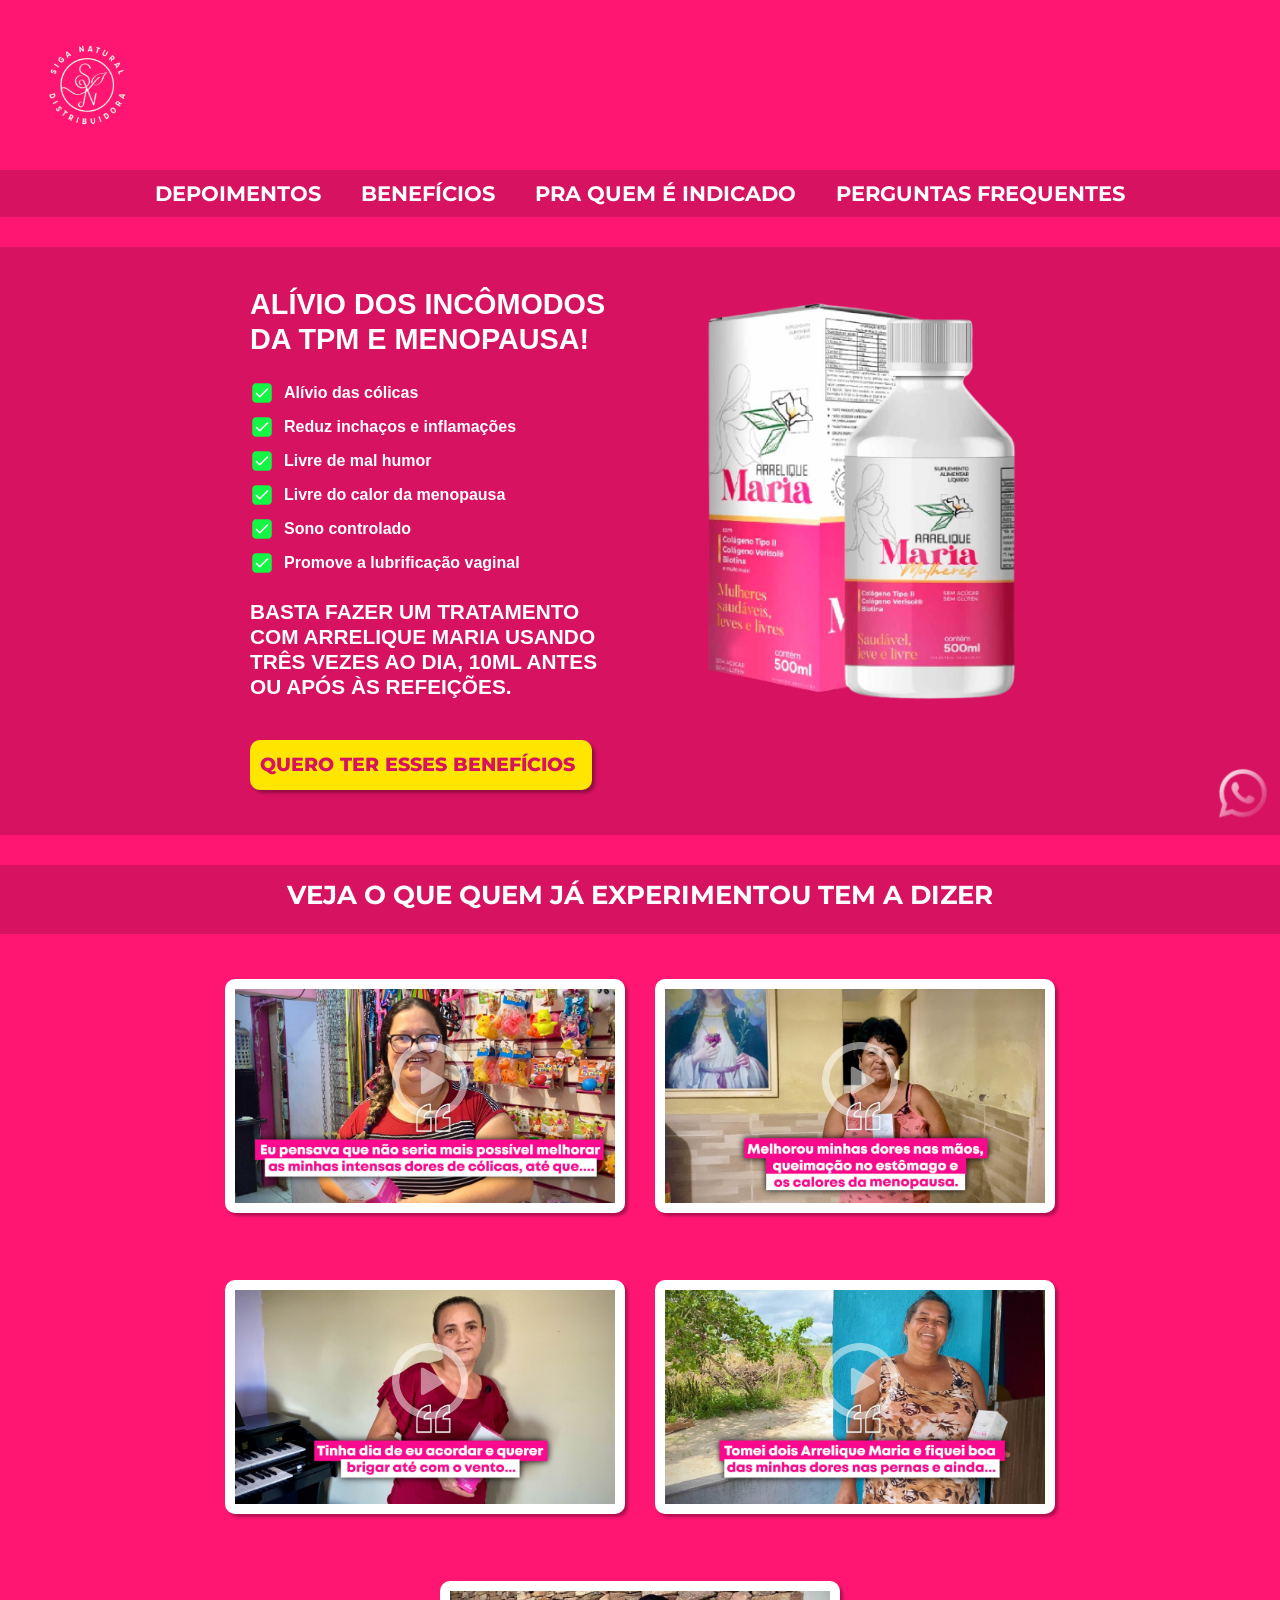
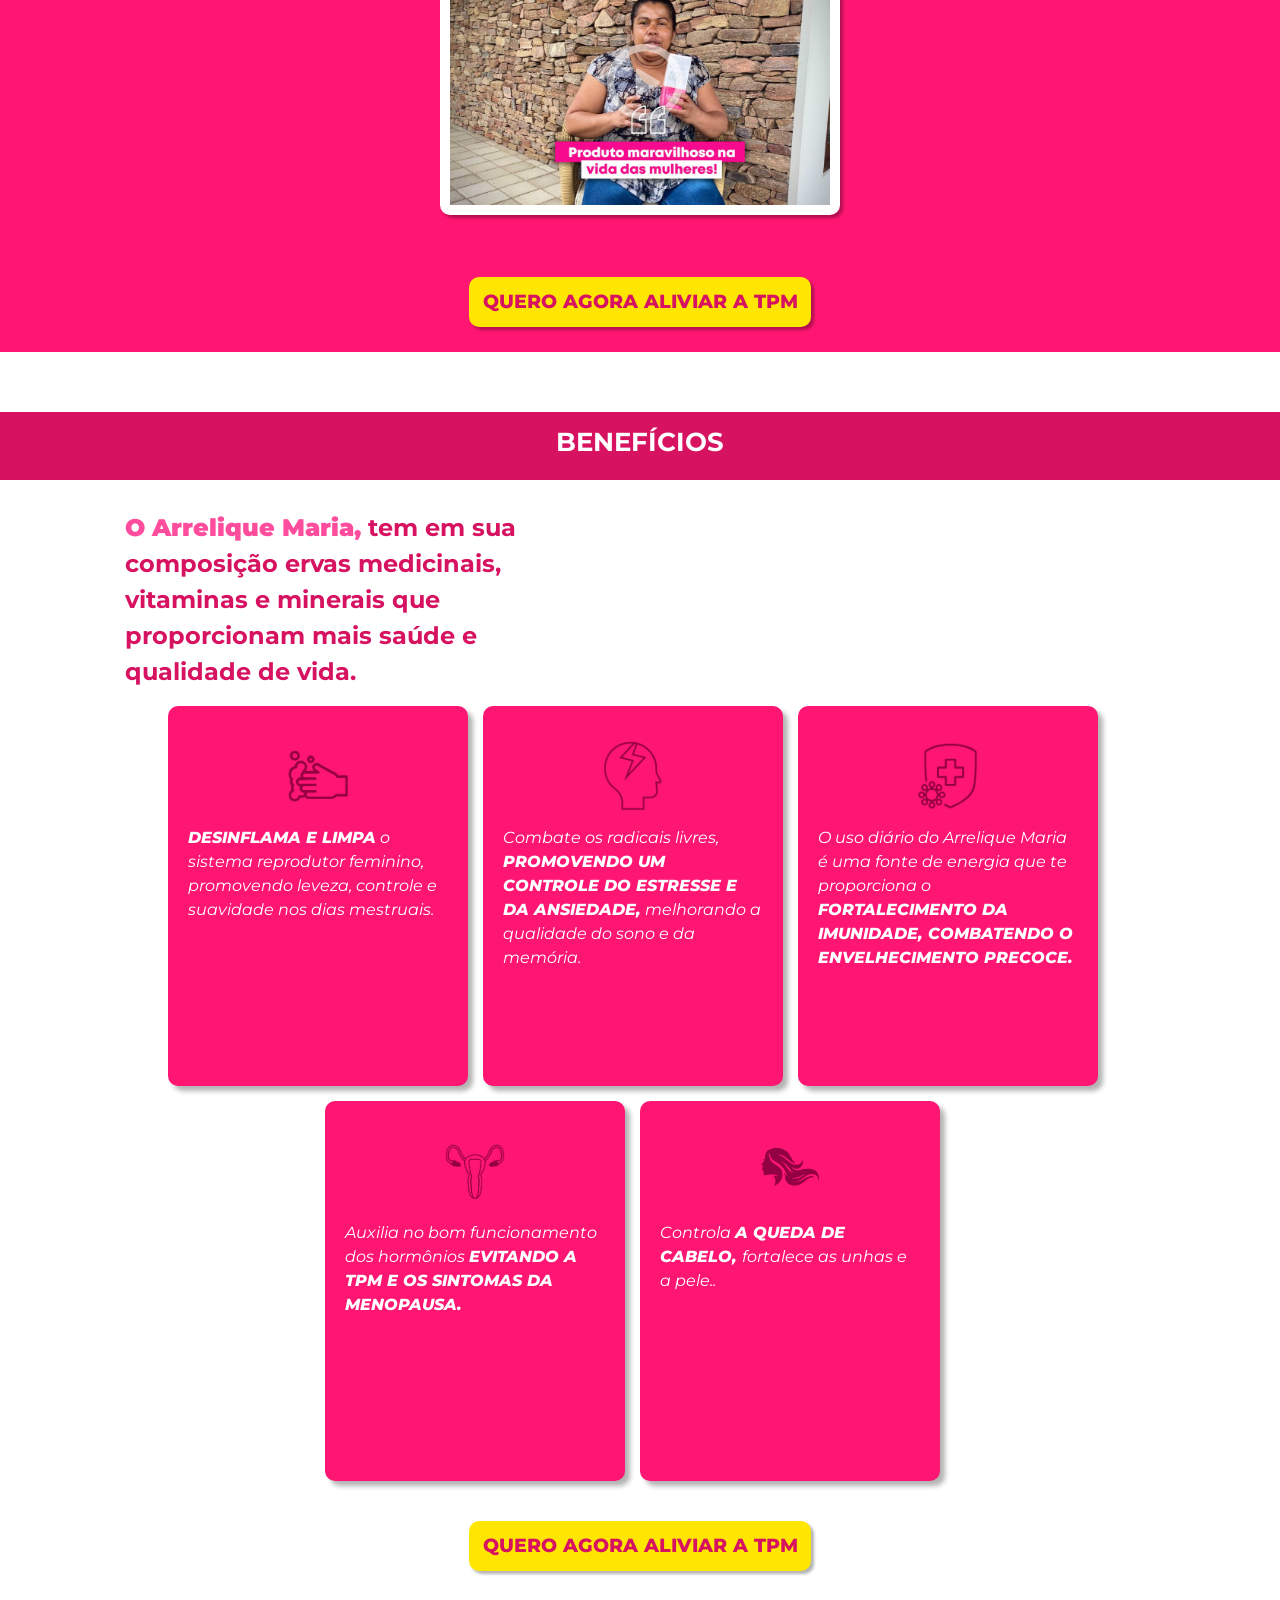
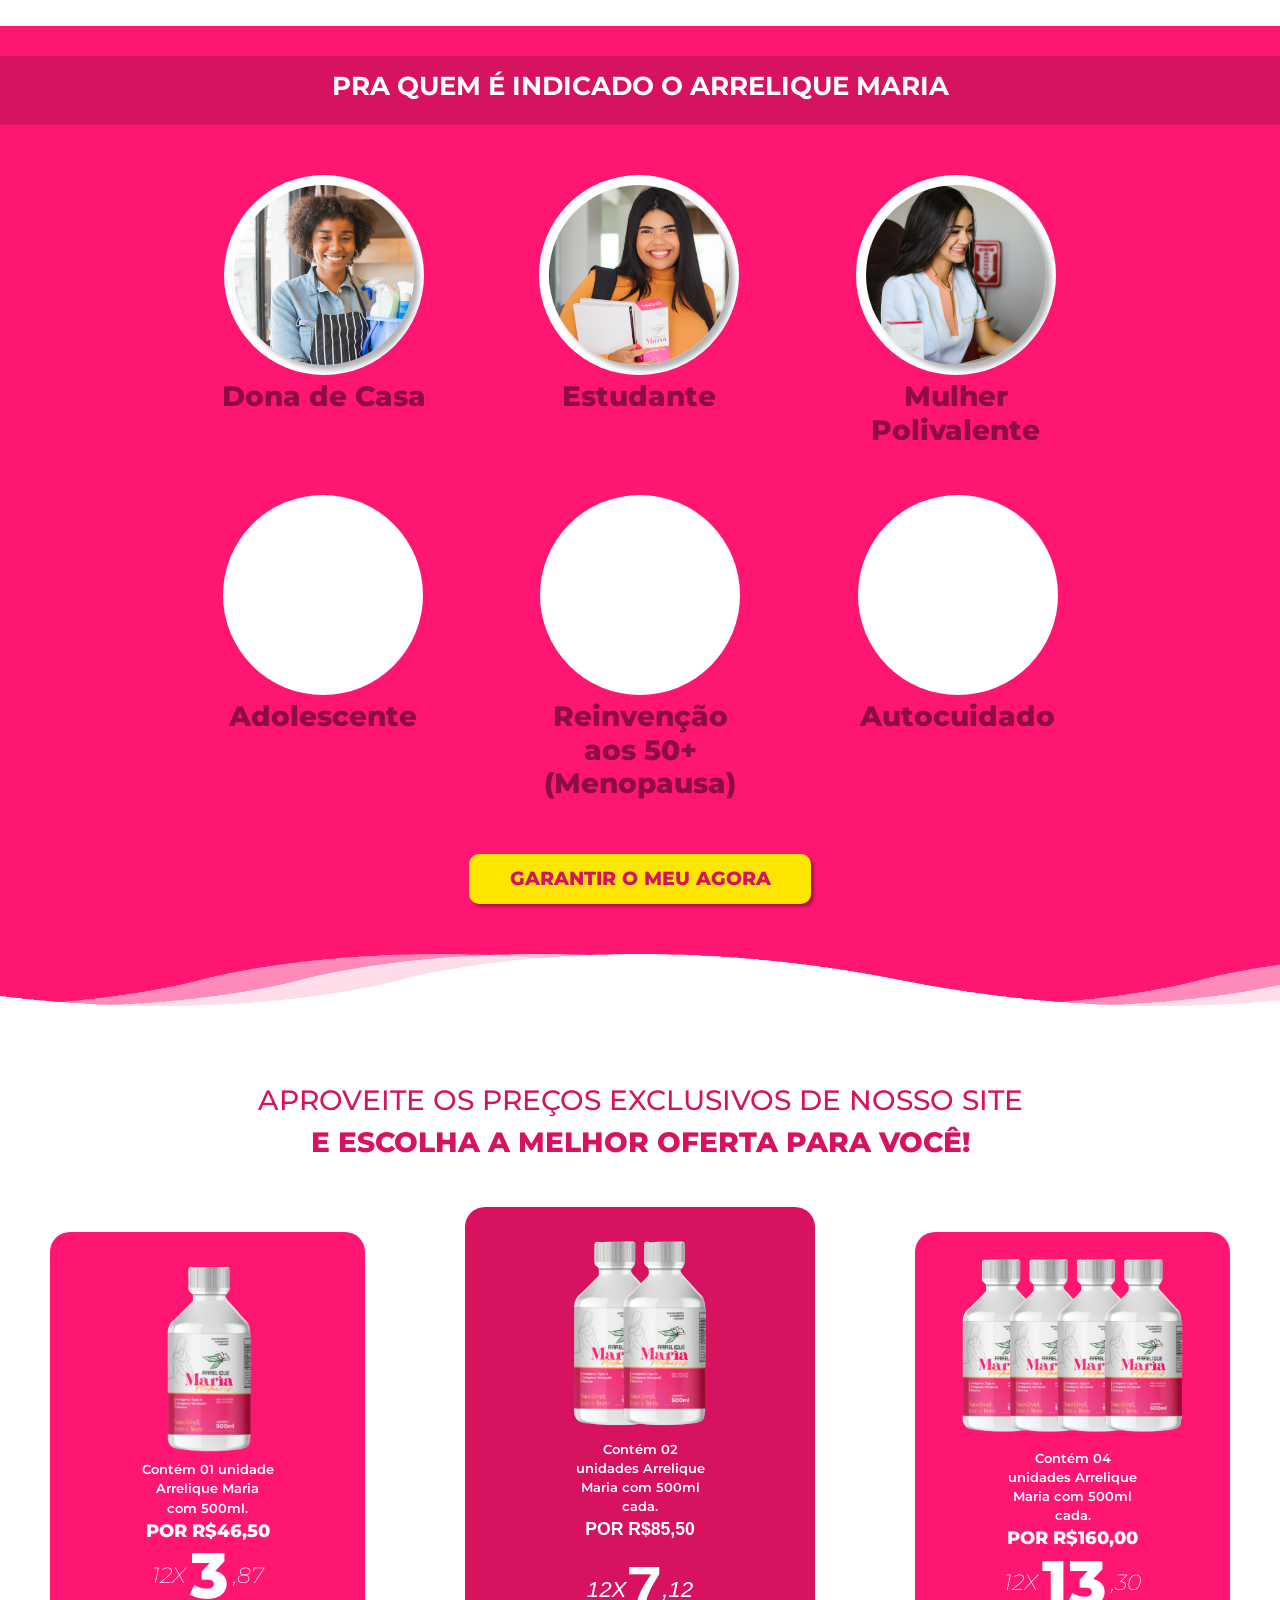
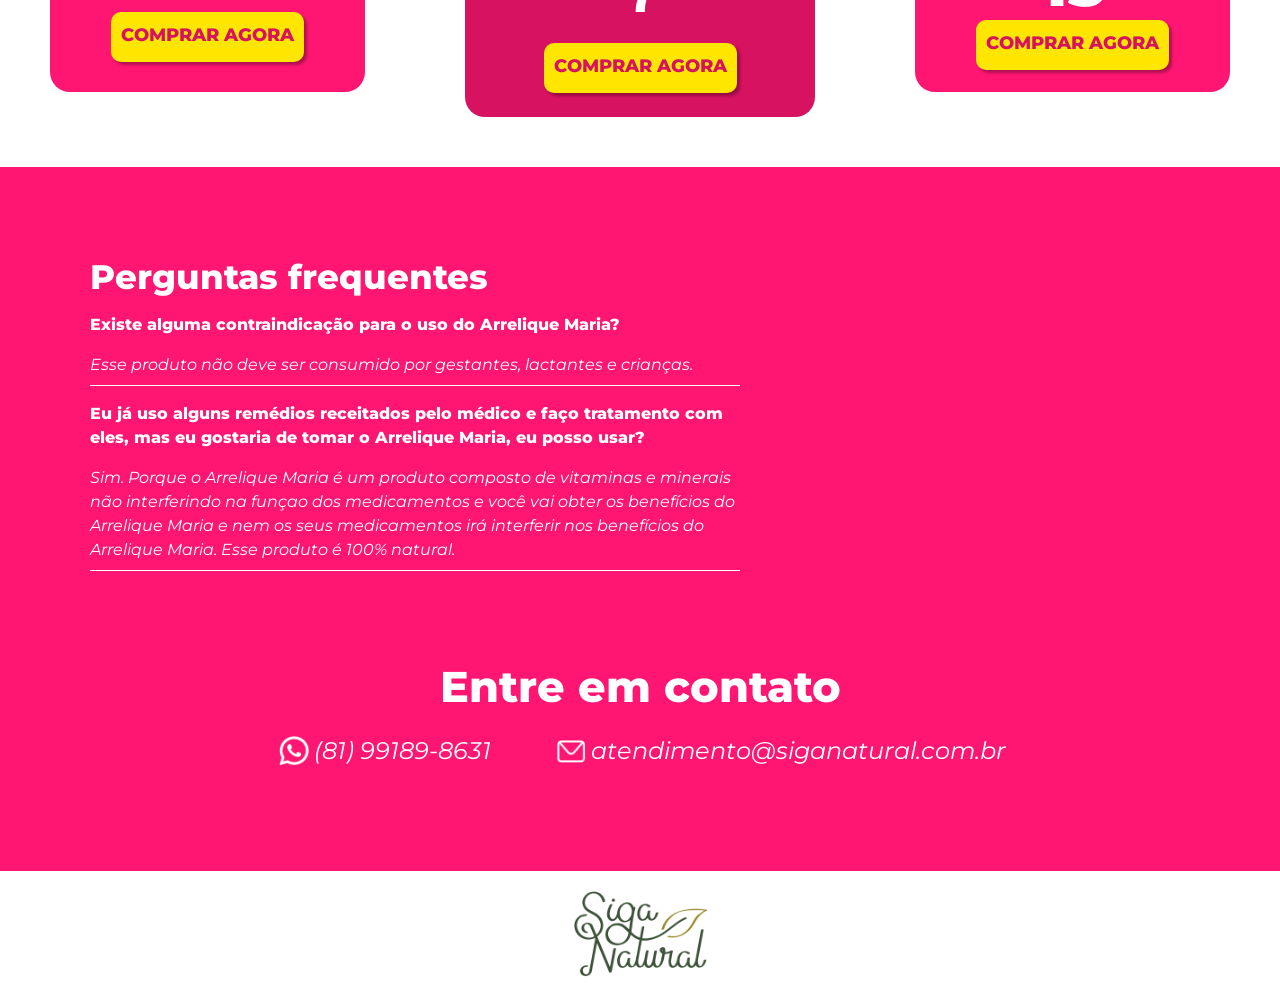
==== index.html @ 5e7cb62e "feat: new bottun buy more new uptades" ====
<!DOCTYPE html>
<html lang="pt-br">
<head>
    <meta charset="UTF-8">
    <meta http-equiv="X-UA-Compatible" content="IE=edge">
    <meta name="viewport" content="width=device-width, initial-scale=1.0">
    <link rel="stylesheet" href="./css/maria.css">

    <link rel="stylesheet" href="https://stackpath.bootstrapcdn.com/bootstrap/4.1.3/css/bootstrap.min.css" integrity="sha384-MCw98/SFnGE8fJT3GXwEOngsV7Zt27NXFoaoApmYm81iuXoPkFOJwJ8ERdknLPMO" crossorigin="anonymous">

    <link rel="preconnect" href="https://fonts.googleapis.com">
    <link rel="preconnect" href="https://fonts.gstatic.com" crossorigin>
    <link href="https://fonts.googleapis.com/css2?family=Montserrat:ital,wght@0,200;0,400;0,500;0,600;0,700;0,800;1,200;1,400;1,500;1,600;1,700;1,800&display=swap" rel="stylesheet">
    <link rel="shortcut icon" href="./images/icons/favicon-logo.png" type="image/x-icon">
    <title>Arrelique Maria</title>
</head>
<body>
    <main>
        <section id="header-m">
            <img src="./images/logo-siga-natural.png" alt="logo siga natural" class="logo-sn">
        </section>
        <nav class="navbar navbar-expand-lg">
            <button class="navbar-toggler" type="button" data-toggle="collapse" data-target="#navbarNavAltMarkup" aria-controls="navbarNavAltMarkup" aria-expanded="false" aria-label="Alterna navegação" onclick="changeIconMenu()">
              <img src="./images/icons/icon-menu.png" alt="menu" class="menu" id="menu">
              <span class="nav-menu-name">Menu</span>
            </button>
            <div class="collapse navbar-collapse nav-m" id="navbarNavAltMarkup">
              <div class="navbar-nav">
                <a class="nav-item nav-link nav-item-m" href="#who-like">
                  DEPOIMENTOS
                </a>
                <a class="nav-item nav-link nav-item-m" href="#benefits">
                  BENEFÍCIOS
                </a>
                <a class="nav-item nav-link nav-item-m" href="#to-who">
                  PRA QUEM É INDICADO
                </a>
                <a class="nav-item nav-link nav-item-m" href="#questions">
                  PERGUNTAS FREQUENTES
                </a>
              </div>
            </div>
        </nav>
        <section>
          <div class="banners-m">
            <div class="photo-arrelique only-mobile">
              <img src="./images/arrelique-maria.png" alt="arrelique maria" class="banner-arrelique-img">
            </div>

            <div class="info-banner">
              <h2 class="info-h2">ALÍVIO DOS INCÔMODOS DA TPM E MENOPAUSA!</h2>

              <div class="info-details">
                <div class="info-detail">
                  <img src="./images/icons/icon-checkbox.png" alt="check" class="icon-check">
                  <p class="info-p">Alívio das cólicas</p>
                </div>
                <div class="info-detail">
                  <img src="./images/icons/icon-checkbox.png" alt="check" class="icon-check">
                  <p class="info-p">Reduz inchaços e inflamações</p>
                </div>
                <div class="info-detail">
                  <img src="./images/icons/icon-checkbox.png" alt="check" class="icon-check">
                  <p class="info-p">Livre de mal humor</p>
                </div>
                <div class="info-detail">
                  <img src="./images/icons/icon-checkbox.png" alt="check" class="icon-check">
                  <p class="info-p">Livre do calor da menopausa</p>
                </div>
                <div class="info-detail">
                  <img src="./images/icons/icon-checkbox.png" alt="check" class="icon-check">
                  <p class="info-p">Sono controlado</p>
                </div>
                <div class="info-detail">
                  <img src="./images/icons/icon-checkbox.png" alt="check" class="icon-check">
                  <p class="info-p">Promove a lubrificação vaginal</p>
                </div>
              </div>

              <h3 class="info-h3">BASTA FAZER UM TRATAMENTO COM ARRELIQUE MARIA USANDO TRÊS VEZES AO DIA, 10ML ANTES OU APÓS ÀS REFEIÇÕES.</h3>

              <a href="#sale" class="buy info-a">QUERO TER ESSES BENEFÍCIOS</a>
            </div>

            <div class="photo-arrelique only-desktop">
              <img src="./images/arrelique-maria.png" alt="arrelique maria" class="banner-arrelique-img">
            </div>
          </div>
        </section>
        <section id="who-like" class="who-like">
          <div class="title-who">
            <h2>VEJA O QUE QUEM JÁ EXPERIMENTOU TEM A DIZER</h2>
          </div>
          <div class="videos-m">
            
            <div class="video-container">
              <video poster="./images/video-cover/cover-01.jpg" id="video-1" class="video-women">
                <source src="./videos/video-01.mp4" type="video/mp4">
                Seu navegador não suporta o elemento de vídeo.
              </video>
              <div class="play-video" onclick="playVideo(1)" id="icon-play-1">
                <img src="./images/video-cover/icon-play-video.png" alt="play video" class="play-img">
              </div>
            </div>

            <div class="video-container">
              <video poster="./images/video-cover/cover-02.jpg" id="video-2" class="video-women">
                <source src="./videos/video-02.mp4" type="video/mp4">
                Seu navegador não suporta o elemento de vídeo.
              </video>
              <div class="play-video" onclick="playVideo(2)" id="icon-play-2">
                <img src="./images/video-cover/icon-play-video.png" alt="play video" class="play-img">
              </div>
            </div>

            <div class="video-container">
              <video poster="./images/video-cover/cover-03.jpg" id="video-3" class="video-women">
                <source src="./videos/video-03.mp4" type="video/mp4">
                Seu navegador não suporta o elemento de vídeo.
              </video>
              <div class="play-video"  onclick="playVideo(3)" id="icon-play-3">
                <img src="./images/video-cover/icon-play-video.png" alt="play video" class="play-img">
              </div>
            </div>

            <div class="video-container">
              <video poster="./images/video-cover/cover-04.jpg" id="video-4" class="video-women">
                <source src="./videos/video-04.mp4" type="video/mp4">
                Seu navegador não suporta o elemento de vídeo.
              </video>
              <div class="play-video" onclick="playVideo(4)" id="icon-play-4">
                <img src="./images/video-cover/icon-play-video.png" alt="play video" class="play-img">
              </div>
            </div>

            <div class="video-container">
              <video poster="./images/video-cover/cover-05.jpg" id="video-5" class="video-women">
                <source src="./videos/video-05.mp4" type="video/mp4">
                Seu navegador não suporta o elemento de vídeo.
              </video>
              <div class="play-video" onclick="playVideo(5)" id="icon-play-5">
                <img src="./images/video-cover/icon-play-video.png" alt="play video" class="play-img">
              </div>
            </div>
          </div>
          <div class="content-btn-buy">
            <a href="#sale" class="buy info-a">QUERO AGORA ALIVIAR A TPM</a>
          </div>
        </section>
        <section id="benefits">
          <div class="benefits-title">
            <h3>BENEFÍCIOS</h3>
          </div>
          <div class="content-cards">
            <div class="compose-m">
              <p class="benefit-p"><strong style="color: #FF4D9E">O Arrelique Maria,</strong> tem em sua composição ervas medicinais, vitaminas e minerais que proporcionam mais saúde e qualidade de vida.</p>
            </div>
            <div class="cards-m">
              <div class="card-benefit">
                <div class="icon-height">
                  <img src="./images/icons/icon-01.png" alt="icon-01">
                </div>
                <p class="card-benefit-p"><strong class="font-bold-m">DESINFLAMA E LIMPA</strong> o sistema reprodutor feminino, promovendo leveza, controle e suavidade nos dias mestruais.</p>
              </div>
              <div class="card-benefit">
                <div class="icon-height">
                  <img src="./images/icons/icon-02.png" alt="icon-02">
                </div>
                <p class="card-benefit-p">Combate os radicais livres, <strong class="font-bold-m">PROMOVENDO UM CONTROLE DO ESTRESSE E DA ANSIEDADE,</strong> melhorando a qualidade do sono e da memória.</p>
              </div>
              <div class="card-benefit">
                <div class="icon-height">
                  <img src="./images/icons/icon-03.png" alt="icon-03">
                </div>
                <p class="card-benefit-p">O uso diário do Arrelique Maria é uma fonte de energia que te proporciona o <strong class="font-bold-m">FORTALECIMENTO DA IMUNIDADE, COMBATENDO O ENVELHECIMENTO PRECOCE.</strong></p>
              </div>
              <div class="card-benefit">
                <div class="icon-height">
                  <img src="./images/icons/icon-04.png" alt="icon-04">
                </div>
                <p class="card-benefit-p">Auxilia no bom funcionamento dos hormônios <strong class="font-bold-m">EVITANDO A TPM E OS SINTOMAS DA MENOPAUSA.</strong></p>
              </div>
              <div class="card-benefit">
                <div class="icon-height">
                  <img src="./images/icons/icon-05.png" alt="icon-05">
                </div>
                <p class="card-benefit-p">Controla <strong class="font-bold-m">A QUEDA DE CABELO, </strong>fortalece as unhas e a pele..</p>
              </div>
            </div>
          </div>
          <div class="content-btn-buy">
            <a href="#sale" class="buy info-a">QUERO AGORA ALIVIAR A TPM</a>
          </div>
        </section>
        <section id="to-who">
          <div class="to-who-title">
            <h3>PRA QUEM É INDICADO O ARRELIQUE MARIA</h3>
          </div>
          <div class="cards-woman">
            <div class="base-total-woman">
              <div class="base-card-woman">
                <div class="card-woman">
                  <img src="./images/women/casa-qd-min.jpg" alt="mulher dona de casa" class="card-woman-img">
                </div>
              </div>
              <h3>Dona de Casa</h3>
            </div>
            <div class="base-total-woman">
              <div class="base-card-woman">
                <div class="card-woman">
                  <img src="./images/women/estudante-q.JPG" alt="mulher Estudante" class="card-woman-img">
                </div>
              </div>
              <h3>Estudante</h3>
            </div>
            <div class="base-total-woman">
              <div class="base-card-woman">
                <div class="card-woman">
                  <img src="./images/women/mulher-polivalente.JPG" alt="mulher Trabalhando" class="card-woman-img">
                </div>
              </div>
              <h3>Mulher Polivalente</h3>
            </div>
            <div class="base-total-woman">
              <div class="base-card-woman">
                <div class="card-woman">
                  <img src="./images/women/adolescente-q.JPG" alt="mulher Adolescente" class="card-woman-img">
                </div>
              </div>
              <h3>Adolescente</h3>
            </div>
            <div class="base-total-woman">
              <div class="base-card-woman">
                <div class="card-woman">
                  <img src="./images/women/50+.JPG" alt="mulher Estudante" class="card-woman-img">
                </div>
              </div>
              <h3>Reinvenção aos 50+ (Menopausa)</h3>
            </div>
            <div class="base-total-woman">
              <div class="base-card-woman">
                <div class="card-woman">
                  <img src="./images/women/autocuidado-q.jpg" alt="mulher que se cuida" class="card-woman-img">
                </div>
              </div>
              <h3>Autocuidado</h3>
            </div>
          </div>
          <div class="content-btn-buy">
            <a href="#sale" class="buy info-a">GARANTIR O MEU AGORA</a>
          </div>
        </section>
        <section id="waves">
          <div class="waves">
            <div class="wave" id="wave-1"></div>
            <div class="wave" id="wave-2"></div>
            <div class="wave" id="wave-3"></div>
          </div>
        </section>
        <section id="sale" class="bg-white">
          <div class="sale-title">
            <h3>APROVEITE OS PREÇOS EXCLUSIVOS DE NOSSO SITE</h3>
            <h3><strong>E ESCOLHA A MELHOR OFERTA PARA VOCÊ!</strong></h3>
          </div>
          <div class="cards-sale">
            <div class="card-sale-m">
              <img src="./images/arrelique-without-box-min.png" alt="arrelique maria">
              <p class="description-p">
                Contém 01 unidade Arrelique Maria com 500ml.
              </p>
              <p class="price-p">POR R$46,50</p>
              <div class="price-part">
                <p class="price-part-i">12X </p>
                <p class="price-part-b">3</p>
                <p class="price-part-i">,87</p>
              </div>
              <a href="https://www.siganatural.com.br/arrelique/arrelique-maria" class="buy">
                COMPRAR AGORA
              </a>
            </div>
            <div class="card-sale-g">
              <img src="./images/arrelique-m-two-uni.png" alt="arrelique maria" class="two-uni">
              <p class="description-p">
                Contém 02 unidades Arrelique Maria com 500ml cada.</p>
              <p class="price-p">POR R$85,50</p>
              <div class="price-part">
                <p class="price-part-i">12X </p>
                <p class="price-part-b">7</p>
                <p class="price-part-i">,12</p>
              </div>
              <a href="https://www.siganatural.com.br/arrelique/arrelique-maria" class="buy">
                COMPRAR AGORA
              </a>
            </div>
            <div class="card-sale-m">
              <img src="./images/arrelique-m-four-uni.png" alt="arrelique maria" class="four-uni">
              <p class="description-p">
                Contém 04 unidades Arrelique Maria com 500ml cada.</p>
              <p class="price-p">POR R$160,00</p>
              <div class="price-part">
                <p class="price-part-i">12X </p>
                <p class="price-part-b">13</p>
                <p class="price-part-i">,30</p>
              </div>
              <a href="https://www.siganatural.com.br/arrelique/arrelique-maria" class="buy">
                COMPRAR AGORA
              </a>
            </div>
          </div>
        </section>
        <section id="questions">
          <h2 class="questions-title">Perguntas frequentes</h2>
          <p class="question">
            Existe alguma contraindicação para o uso do Arrelique Maria?
          </p>
          <p class="ans">
            Esse produto não deve ser consumido por gestantes, lactantes e crianças.
          </p>
          <div class="line"></div>
          <p class="question">
            Eu já uso alguns remédios receitados pelo médico e faço tratamento com eles, mas eu gostaria de tomar o Arrelique Maria, eu posso usar?
          </p>
          <p class="ans">
            Sim. Porque o Arrelique Maria é um produto composto de vitaminas e minerais não interferindo na funçao dos medicamentos e você vai obter os benefícios do Arrelique Maria e nem os seus medicamentos irá interferir nos benefícios do Arrelique Maria. Esse produto é 100% natural.
          </p>
          <div class="line"></div>
        </section>
        <section id="contacts">
          <h2 class="contatcs-title">Entre em contato</h2>
          <div class="contacts">
            <div class="contacts-item">
              <img src="./images/icons/icon-whats.png" alt="icone whatsapp" class="icon-whats">
              <a href="https://wa.me/5581991898631" target="_blank">(81) 99189-8631</a>
            </div>
            <div class="contacts-item">
              <img src="./images/icons/icon-mail.png" alt="icone whatsapp" class="icon-mail">
              <p>atendimento@siganatural.com.br</p>
            </div>
          </div>
        </section>
        <footer>
          <div class="logo-footer">
            <a href="http://siganatural.com.br" target="_self">
              <img src="./images/logo-siga-dist.png" alt="logo-siga-natural">
            </a>
          </div>
        </footer>
        <div class="whats">
          <a href="https://wa.me/5581991898631" target="_blank">
            <img src="./images/icons/icon-whats-pw.png" alt="link whatsapp">
          </a>
        </div>
    </main>
    
    <script src="https://code.jquery.com/jquery-3.3.1.slim.min.js" integrity="sha384-q8i/X+965DzO0rT7abK41JStQIAqVgRVzpbzo5smXKp4YfRvH+8abtTE1Pi6jizo" crossorigin="anonymous"></script>
    <script src="https://cdnjs.cloudflare.com/ajax/libs/popper.js/1.14.3/umd/popper.min.js" integrity="sha384-ZMP7rVo3mIykV+2+9J3UJ46jBk0WLaUAdn689aCwoqbBJiSnjAK/l8WvCWPIPm49" crossorigin="anonymous"></script>
    <script src="https://stackpath.bootstrapcdn.com/bootstrap/4.1.3/js/bootstrap.min.js" integrity="sha384-ChfqqxuZUCnJSK3+MXmPNIyE6ZbWh2IMqE241rYiqJxyMiZ6OW/JmZQ5stwEULTy" crossorigin="anonymous"></script>
    <script src="./js/arr-maria.js"></script>
</body>
</html>
---- css/maria.css ----
* {
    margin: 0;
}

html {
    scroll-behavior: smooth;
}
 
:target {
    /*stop 45px above the target*/
    scroll-margin-top: 45px;
}

main {
    --primary-color-maria: #FE1672;
    --pink-dark: #D61261;
    --pink-light: #FF4D9E;
    --yellow: #FFE600;
    --white: #FFFFFF;

    position: relative;
    background: var(--primary-color-maria);
}

.bg-white {
    background-color: var(--white);
}

.bg-pink {
    background-color: var(--primary-color-maria);
}

.logo-sn {
    width: 170px;
}

.menu {
    width: 50px;
}

.navbar {
    background: var(--pink-dark);
}

.navbar-toggler {
    display: flex;
    align-items: center;
}

.nav-menu-name {
    color: var(--white);
}

.nav-m {
    display: flex;
    justify-content: center;
}

.nav-item-m {
    padding: 0px 20px !important;
    font-family: 'Montserrat', sans-serif;
    font-size: 1.3rem;
    font-weight: bold;
    color: var(--white) !important;
}

.nav-item:hover {
    color: var(--pink-light) !important;
}

.nav-link.active {
    color: var(--white) !important;
}

.nav-fixed {
    position: fixed !important; 
    top: 0px;
    left: 0px;
    width: 100%;
    z-index: 20;
}

.banners-m {
    display: flex;
    flex-wrap: wrap;
    justify-content: center;
    margin: 30px auto;
    padding: 30px 0;
    background-color: var(--pink-dark);
}

.only-mobile {
    display: none;
}

.only-desktop {
    display: none;
}

.photo-arrelique {
    max-width: 400px;
    animation: float 6s ease-in-out infinite;
}

.banner-arrelique-img {
    width: 300px;
}

.info-banner {
    padding: 10px;
    max-width: 400px;
    color: var(--white);
}

.info-h2 {
    font-size: 1.8rem;
    font-weight: 800;
}

.info-details {
    margin: 25px 0;
}

.info-detail {
    display: flex;
    align-items: center;
    margin: 10px 0;
}

.info-p {
    margin: 0 0 0 10px;
    font-weight: 700;
}

.info-h3 {
    margin-bottom: 35px;
    font-size: 1.3rem;
    font-weight: 800; 
}

.info-a {
    display: inline-block;
    width: 342px;
    font-size: 1.2rem !important;
    animation: pulsar 2s infinite;
}

.info-a:hover {
    display: inline-block !important;
}

.content-btn-buy {
    margin: 20px auto;
    text-align: center;
}

/*Who like*/
.title-who {
    margin-bottom: 15px;
    padding: 15px 0;
    text-align: center;
    background-color: var(--pink-dark);
    color: var(--white);
}

.title-who h2 {
    font-family: 'Montserrat', sans-serif;
    font-weight: bold;
    font-size: 1.6rem;
}

.videos-m {
    display: flex;
    flex-wrap: wrap;
    justify-content: center;
    margin: auto;
    max-width: 1300px;
}

.video-container {
    position: relative;
    margin: 30px 15px;
}

.play-video {
    position: absolute;
    z-index: 1;
    width: 100%;
    margin: 0px;
    top: 15%;
    left: 35%;
    cursor: pointer;
    width: 130px;
}

.play-img {
    margin: auto;
    opacity: .5;
    width: 130px;
}

.video-women {
    margin: 0px;
    max-width: 400px;
    border: 10px solid var(--white);
    border-radius: 10px;
    box-shadow: 3px 3px 3px rgba(0, 0, 0, 0.3);
}

/*Benefits*/

#benefits {
    padding: 30px 0;
    background: var(--white);
}

.benefits-title {
    margin: 30px 0;
    padding: 15px 0;
    text-align: center;
    background: var(--pink-dark);
    color: var(--white);
}

.benefits-title h3 {
    font-family: 'Montserrat', sans-serif;
    font-weight: bold;
    font-size: 1.6rem;
}

.benefit-p {
    padding-left: 15px;
    font-family: 'Montserrat', sans-serif;
}

.content-cards {
    margin: auto;
    max-width: 1060px;
}

.compose-m {
    max-width: 450px;
    color: var(--pink-dark);
}

.compose-m p {
    font-size: 1.5rem;
    font-weight: bold;
}

.cards-m {
    display: flex;
    flex-wrap: wrap;
    justify-content: center;
}

.card-benefit {
    display: flex;
    align-items: center;
    flex-direction: column;
    margin: 0 15px 15px 0;
    padding: 20px;
    max-width: 300px;
    min-height: 380px;
    border-radius: 10px;
    box-shadow: 5px 5px 5px rgb(0 0 0 / 30%);
    background: var(--primary-color-maria);
    color: var(--white);

}

.card-benefit-p {
    font-family: 'Montserrat', sans-serif;
    font-style: italic;
    opacity: 0;
}

.slide-left {
    animation: slide-left 2s ease-in-out forwards;
}

.font-bold-m {
    font-weight: 800;
}

.icon-height {
    display: flex;
    justify-content: center;
    align-items: center;
    height: 100px;
}

.card-benefit img {
    padding: 15px;
    width: 90px;
}

/*TO WHO*/

.to-who-title {
    margin: 30px 0;
    padding: 15px 0;
    text-align: center;
    background: var(--pink-dark);
    color: var(--white);
}

.to-who-title h3 {
    font-family: 'Montserrat', sans-serif;
    font-weight: bold;
    font-size: 1.6rem;
}

.cards-woman {
    display: flex;
    justify-content: space-around;
    flex-wrap: wrap;
    max-width: 950px;
    margin: auto;
}

.base-total-woman {
    display: flex;
    align-items: center;
    flex-direction: column;
    padding: 20px;
    min-height: 270px;
    max-width: 245px;
}

.base-total-woman h3 {
    padding-top: 5px;
    text-align: center;
    font-family: 'Montserrat', sans-serif;
    font-weight: 800;
    color: #8d0d40;
}

.base-card-woman {
    display: flex;
    justify-content: center;
    align-items: center;
    width: 200px;
    height: 200px;
    border-radius: 50%;
    background: var(--white);
}

.card-woman {
    margin: auto;
    width: 180px;
    height: 180px;
}

.card-woman-img {
    width: 100%;
    border-radius: 50%;
    box-shadow: 5px 5px 5px rgb(0 0 0 / 30%);
    opacity: 0;
}

.slide-top {
    animation: slide-top 1s ease-in-out forwards;
}

/*Waves*/

.waves {
    position: relative;
    width: 100%;
    height: 100px;
    background: var(--primary-color-maria);
}

.wave {
    position: absolute;
    bottom: 0;
    width: 100%;
    height: 75px;
    background-image: url(../images/wave-w.png);
    background-size: 1000px 75px;
}

#wave-1 {
    z-index: 10;
    opacity: 1;
    background-position-x: 400px;
    animation: moveWave1 6s ease-in-out infinite alternate;
}

#wave-2 {
    z-index: 9;
    opacity: .7;
    background-position-x: 300px;
    animation: moveWave2 4s ease-in-out infinite alternate;
}

#wave-3 {
    z-index: 8;
    opacity: .5;
    background-position-x: 200px;
    animation: moveWave3 3s ease-in-out infinite alternate;
}

@keyframes moveWave1 {
    to {
        background-position-x: 50px;
    }
}

@keyframes moveWave2 {
    to {
        background-position-x: -200px;
    }
}

@keyframes moveWave3 {
    to {
        background-position-x: 100px;
    }
}


/*Sales*/

#sale {
    padding: 15px 0 50px 0;
}

.sale-title {
    padding: 40px;
}

.sale-title h3 {
    text-align: center;
    font-family: 'Montserrat', sans-serif;
    color: var(--pink-dark);
}

.sale-title h3 strong {
    font-weight: 800;
}

.cards-sale {
    display: flex;
    flex-wrap: wrap;
    justify-content: space-around;
    align-items: center;
}

.card-sale-m {
    display: flex;
    justify-content: center;
    align-items: center;
    flex-direction: column;
    margin: 25px 0;
    padding: 15px;
    border-radius: 20px;
    width: 315px;
    height: 460px;
    background-color: var(--primary-color-maria);
    color: var(--white);
}

.card-sale-m:hover {
    transform: scale(1.05);
}

.card-sale-g {
    display: flex;
    justify-content: center;
    align-items: center;
    flex-direction: column;
    padding: 15px;
    border-radius: 20px;
    width: 350px;
    height: 510px;
    background-color: var(--pink-dark);
    color: var(--white);
}

.card-sale-g:hover {
    transform: scale(1.05);
}

.card-sale-m img {
    width: 140px;
}

.two-uni {
    margin: 10px;
    width: 155px;
}

.four-uni {
    width: 230px !important;
}

.card-sale-m p {
    text-align: center;
    font-family: 'Montserrat', sans-serif;
    margin: 0px;
    padding: 0 2px;
    max-width: 140px;
}

.description-p {
    text-align: center;
    font-family: 'Montserrat', sans-serif;
    margin: 0px;
    padding: 0 2px;
    max-width: 140px;
    font-size: .8rem;
    font-weight: 600;
}

.price-p {
    font-size: 1.1rem;
    font-weight: 800;
}

.price-part {
    display: flex;
    align-items: center;
}

.price-part-i {
    font-size: 1.4rem;
    font-weight: 200;
    font-style: italic;
}

.price-part-b {
    font-size: 4rem;
    font-weight: 800;
    line-height: .98;
}

.buy {
    margin: 5px 0;
    padding: 10px;
    box-sizing: border-box;
    height: 50px;
    border-radius: 10px;
    box-shadow: 3px 3px 3px rgba(0, 0, 0, 0.3);
    font-size: 1.1rem;
    font-weight: 800;
    font-family: 'Montserrat', sans-serif;
    background-color: var(--yellow);
    color: var(--pink-dark);
    text-decoration: none;
}

.buy:hover {
    text-decoration: none;
    border: #8d0d40 solid 1px;
    background: transparent;
    color: var(--yellow);
}

/*Questions*/

#questions {
    padding: 90px;
    color: var(--white);
}

.questions-title {
    font-size: 2.1rem;
    font-weight: 800;
    font-family: 'Montserrat', sans-serif;
}

.question {
    margin: 1rem 0;
    max-width: 650px;
    font-size: 1rem;
    font-weight: 800;
    font-family: 'Montserrat', sans-serif;
}

.ans {
    margin: 0.5rem 0;
    max-width: 650px;
    font-size: 1rem;
    font-family: 'Montserrat', sans-serif;
    font-style: italic;
}

.line {
    max-width: 650px;
    height: 1px;
    background-color: var(--white);
}


/*Contacts*/

#contacts {
    padding-bottom: 90px;
}

.contatcs-title {
    text-align: center;
    font-family: 'Montserrat', sans-serif;
    font-size: 2.7rem;
    font-weight: 800;
    color: var(--white);
}

.contacts {
    display: flex;
    justify-content: center;
    flex-wrap: wrap;
    color: var(--white);
}

.contacts-item {
    display: flex;
    align-items: center;
    margin: 10px 30px;
    height: 40px;
}

.contacts-item p {
    font-family: 'Montserrat', sans-serif;
    font-size: 1.5rem;
    font-style: italic;
    margin: 0;
}

.contacts-item a {
    margin: 0;
    font-family: 'Montserrat', sans-serif;
    font-size: 1.5rem;
    font-style: italic;
    text-decoration: none;
    color: var(--white);
}

.contacts-item a:hover {
    text-decoration: none;
    color: var(--pink-dark);
}

.icon-whats {
    margin: 0 5px;
    width: 30px;
    height: 30px;
}

.icon-mail {
    margin: 0 5px;
    width: 30px;
    height: 23px;
}

/*footer*/

footer {
    padding: 20px;
    background: var(--white);
}

.logo-footer {
    text-align: center;
}

.logo-footer > a > img {
    width: 135px;
}

/*WhatsApp*/
.whats {
    position: fixed;
    right: 10px;
    bottom: 80px;
    width: 55px;
    z-index: 12;
}

.whats a img {
    width: 100%;
}

/*Animation*/


@keyframes pulsar {
    0% {
      transform: scale(1);
    }
    50% {
      transform: scale(1.03);
    }
    100% {
      transform: scale(1);
    }
}
  

@keyframes float {
    0% {
      transform: translatey(-10px);
    }
  
    50% {
      transform: translatey(10px);
    }
  
    100% {
      transform: translatey(-10px);
    }
  }

@-webkit-keyframes slide-top {
    0% {
        -webkit-transform: translateY(100px);
                transform: translateY(100px);
    }
    100% {
        -webkit-transform: translateY(0px);
                transform: translateY(0px);
                opacity: 1;
    }
}
@keyframes slide-top {
    0% {
        -webkit-transform: translateY(100px);
                transform: translateY(100px);
    }
    100% {
        -webkit-transform: translateY(0px);
                transform: translateY(0px);
                opacity: 1;
    }
}

@-webkit-keyframes slide-left {
    0% {
        -webkit-transform: translateX(-100px);
                transform: translateX(-100px);
    }
    100% {
        -webkit-transform: translateX(0px);
                transform: translateX(0px);
                opacity: 1;
    }
}
@keyframes slide-left {
    0% {
        -webkit-transform: translateX(-100px);
                transform: translateX(-100px);
    }
    100% {
        -webkit-transform: translateX(0px);
                transform: translateX(0px);
                opacity: 1;
    }
}

/*media query*/

@media (max-width: 450px) {

    :target {
        /*stop 45px above the target*/
        scroll-margin-top: 60px;
    }

    .only-mobile {
        display: block;
    }

    .videos-m video {
        width: 350px
    }

    #questions {
        padding: 70px 30px;
    }

    .contacts-item p {
        font-size: 1rem;
    }

    .contacts-item a {
        font-size: 1rem;
    }

    .whats {
        bottom: 65px;
        width: 50px;
    }
}

@media (min-width: 451px) and (max-width: 800px){

    .only-desktop {
        display: block;
    }

    .banner-arrelique-img {
        width: 350px;
    }
}

@media (min-width: 800px) {

    .only-desktop {
        display: block;
    }

    .banner-arrelique-img {
        width: 450px;
    }
}
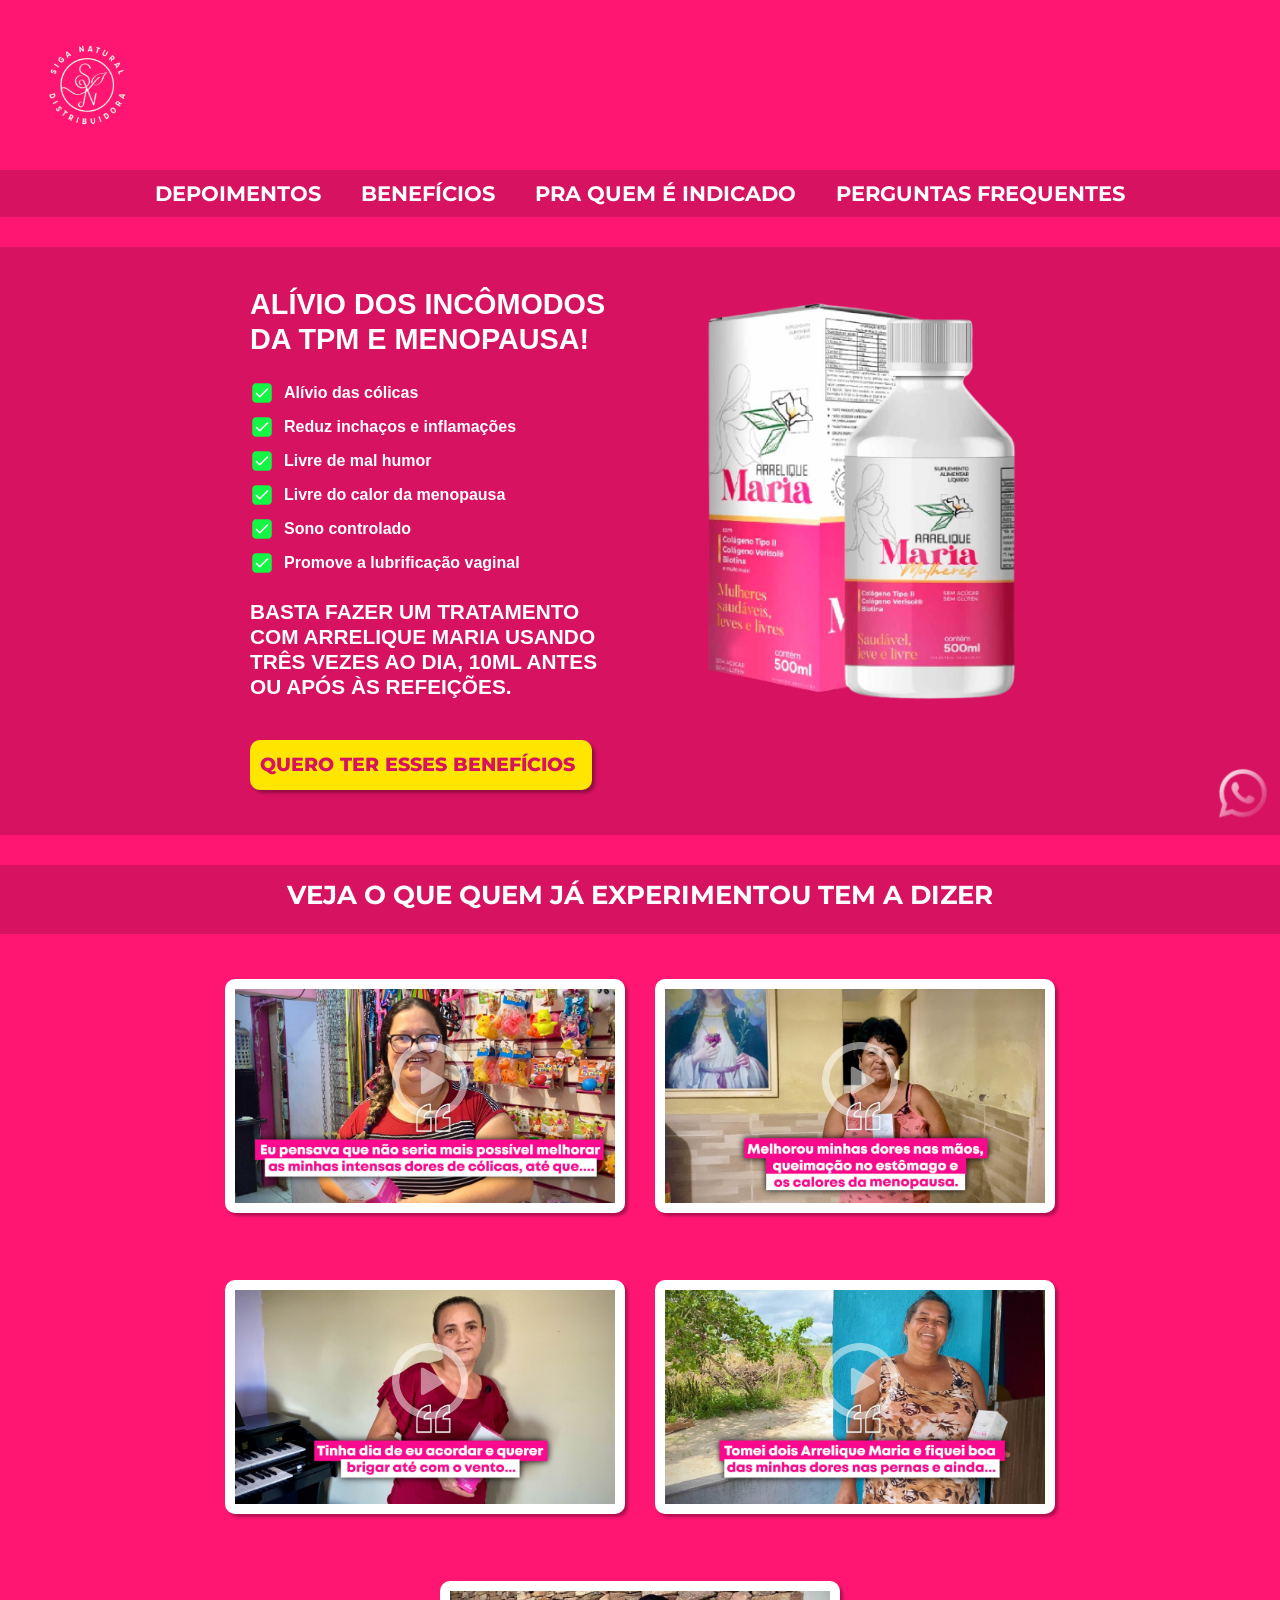
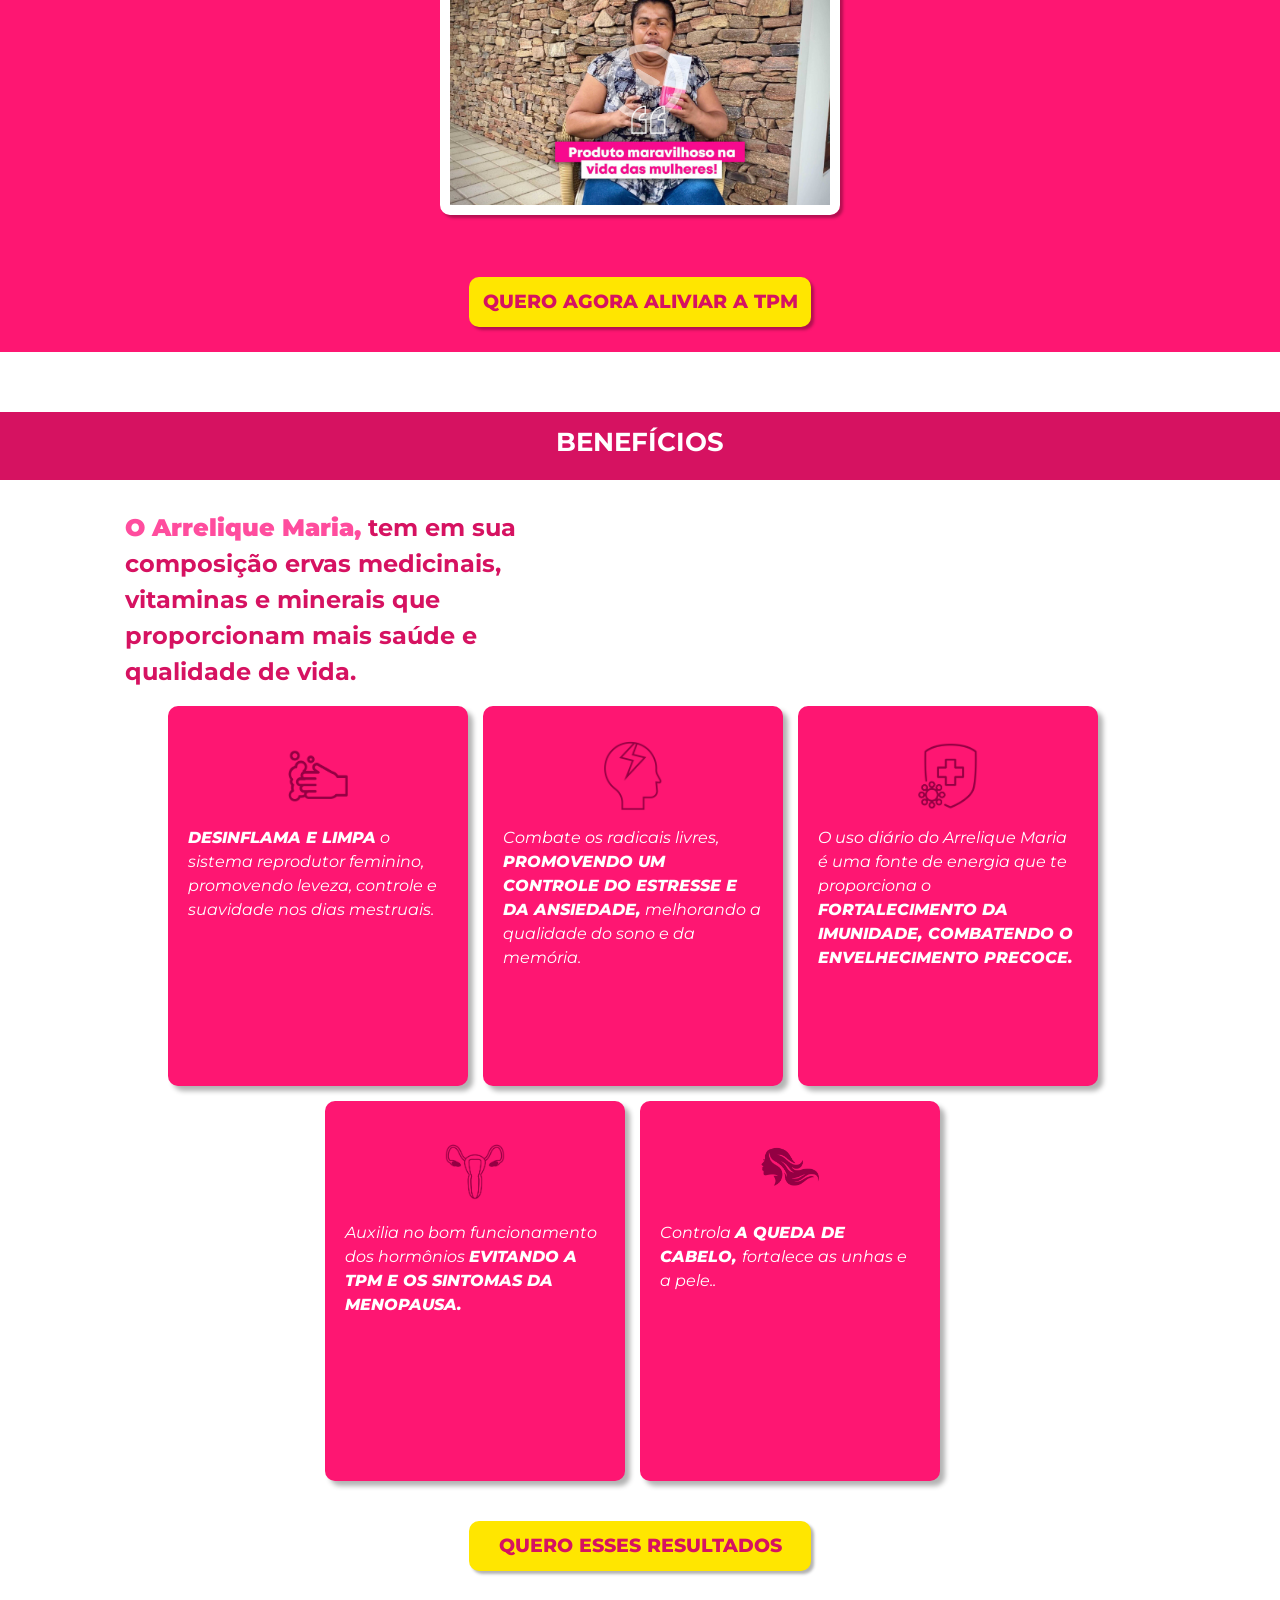
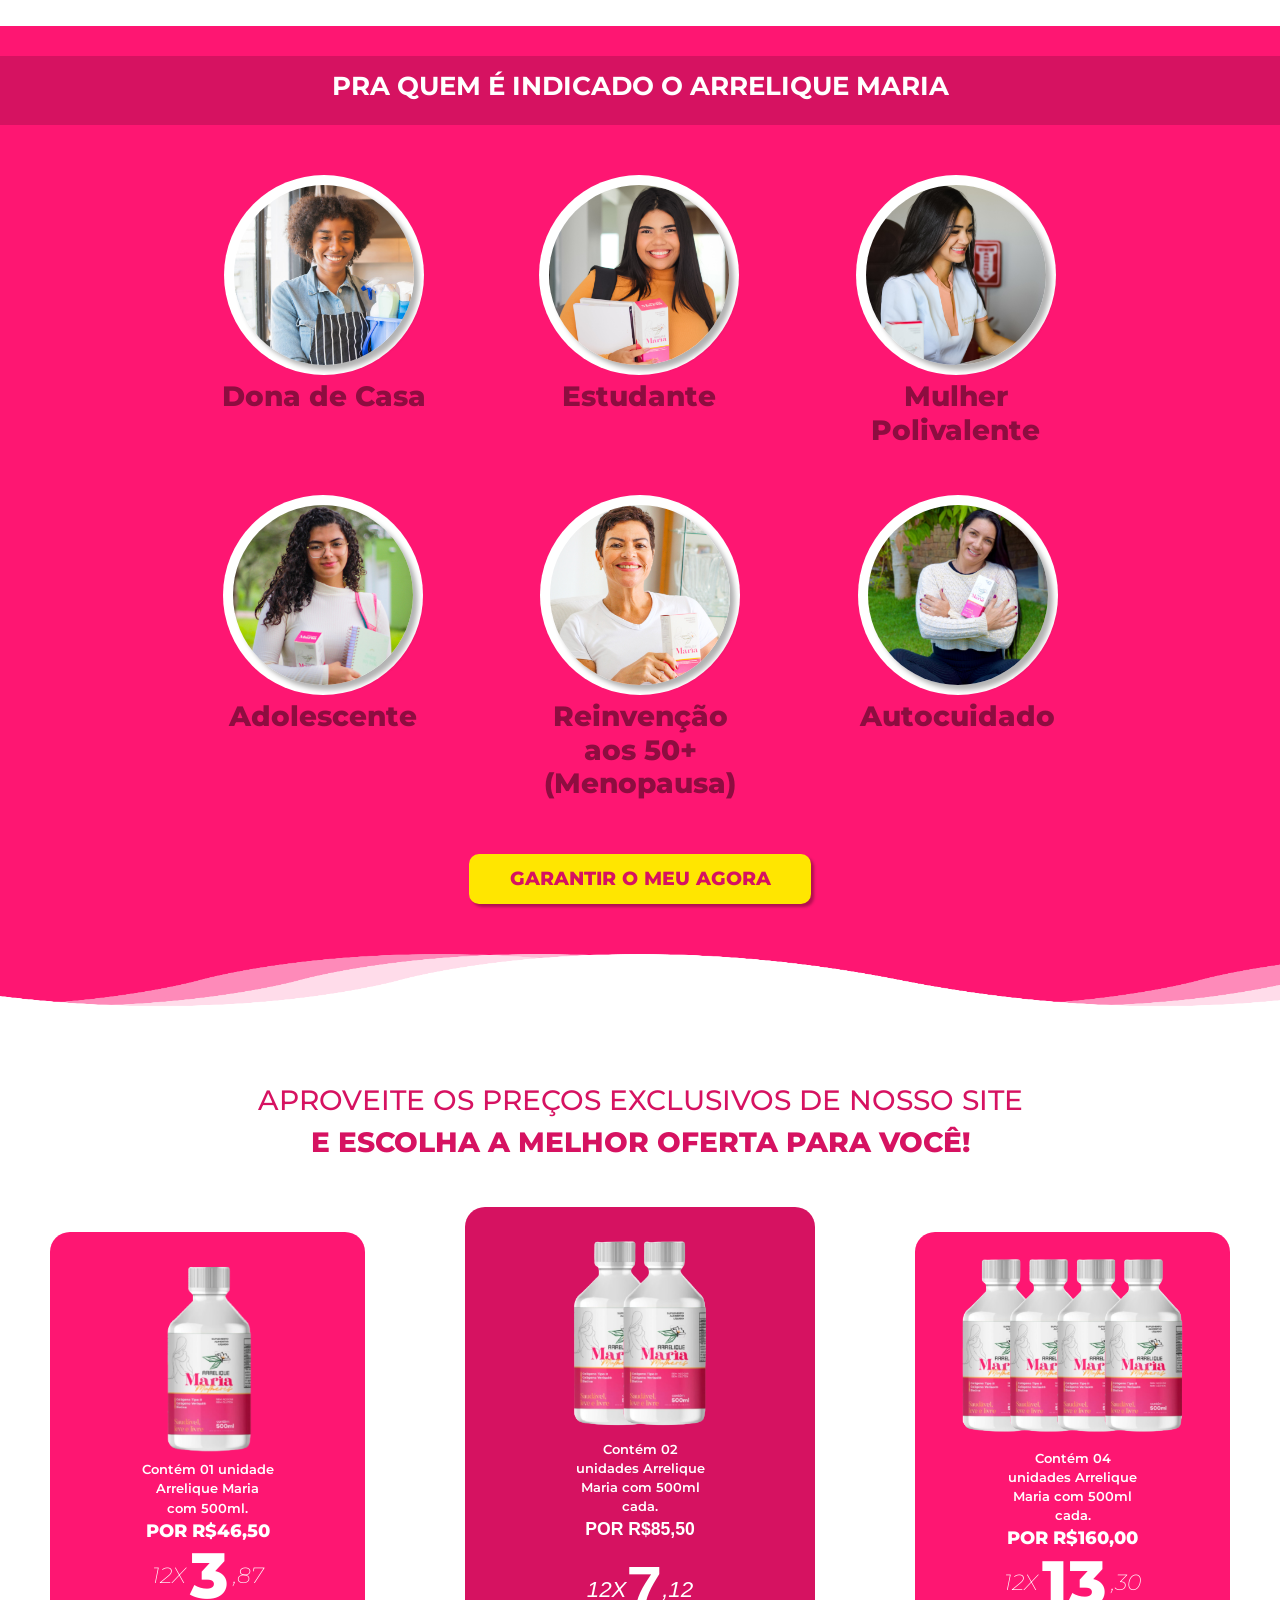
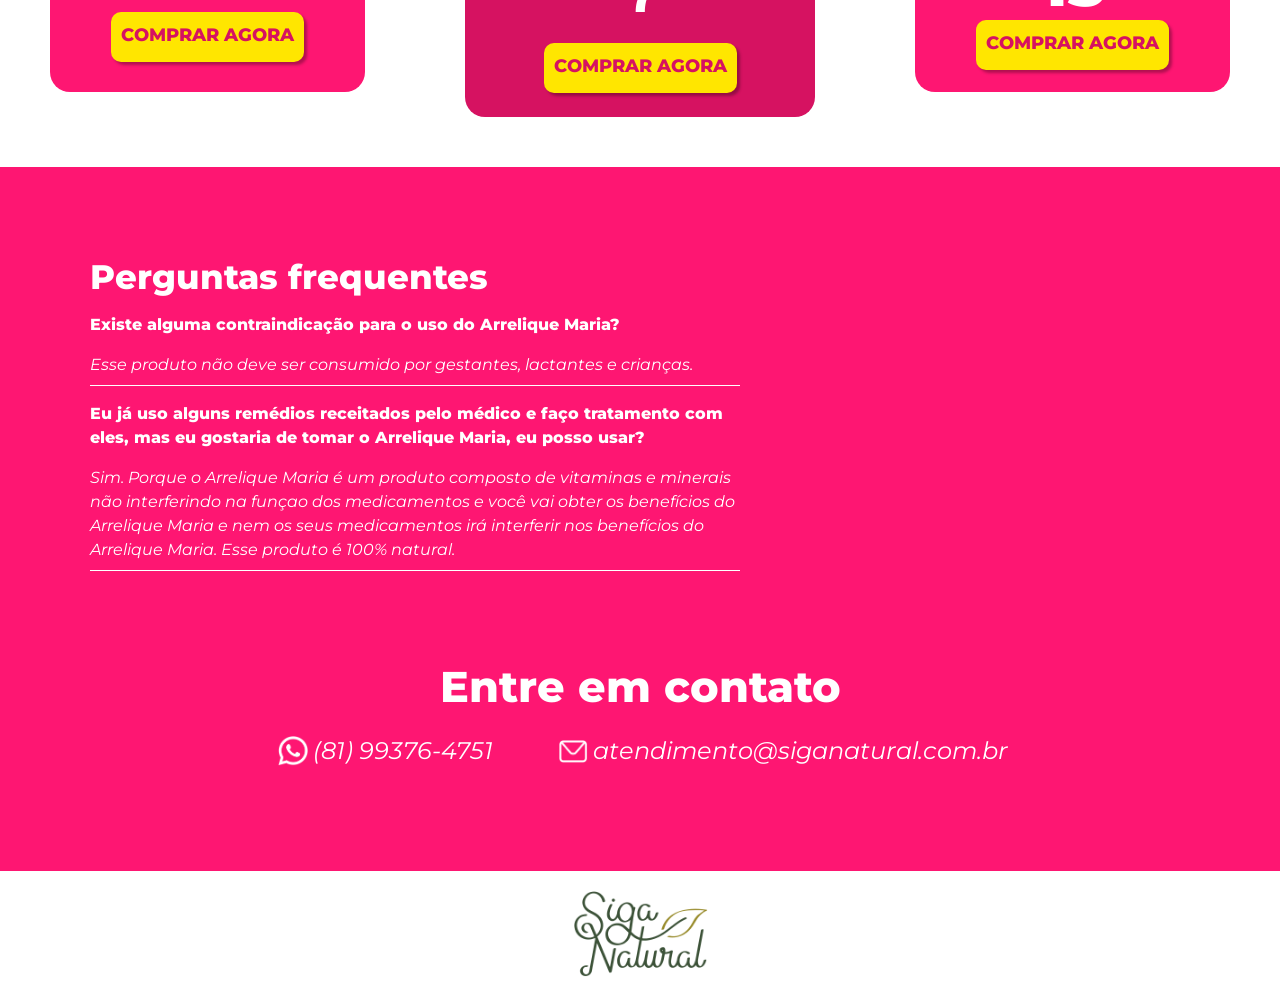
==== commit 7f425e02: "fix: error in sentece at button" ====
--- a/index.html
+++ b/index.html
@@ -189,7 +189,7 @@
             </div>
           </div>
           <div class="content-btn-buy">
-            <a href="#sale" class="buy info-a">QUERO AGORA ALIVIAR A TPM</a>
+            <a href="#sale" class="buy info-a">QUERO ESSES RESULTADOS</a>
           </div>
         </section>
         <section id="to-who">
@@ -330,7 +330,7 @@
           <div class="contacts">
             <div class="contacts-item">
               <img src="./images/icons/icon-whats.png" alt="icone whatsapp" class="icon-whats">
-              <a href="https://wa.me/5581991898631" target="_blank">(81) 99189-8631</a>
+              <a href="https://wa.me/5581991898631" target="_blank">(81) 99376-4751</a>
             </div>
             <div class="contacts-item">
               <img src="./images/icons/icon-mail.png" alt="icone whatsapp" class="icon-mail">
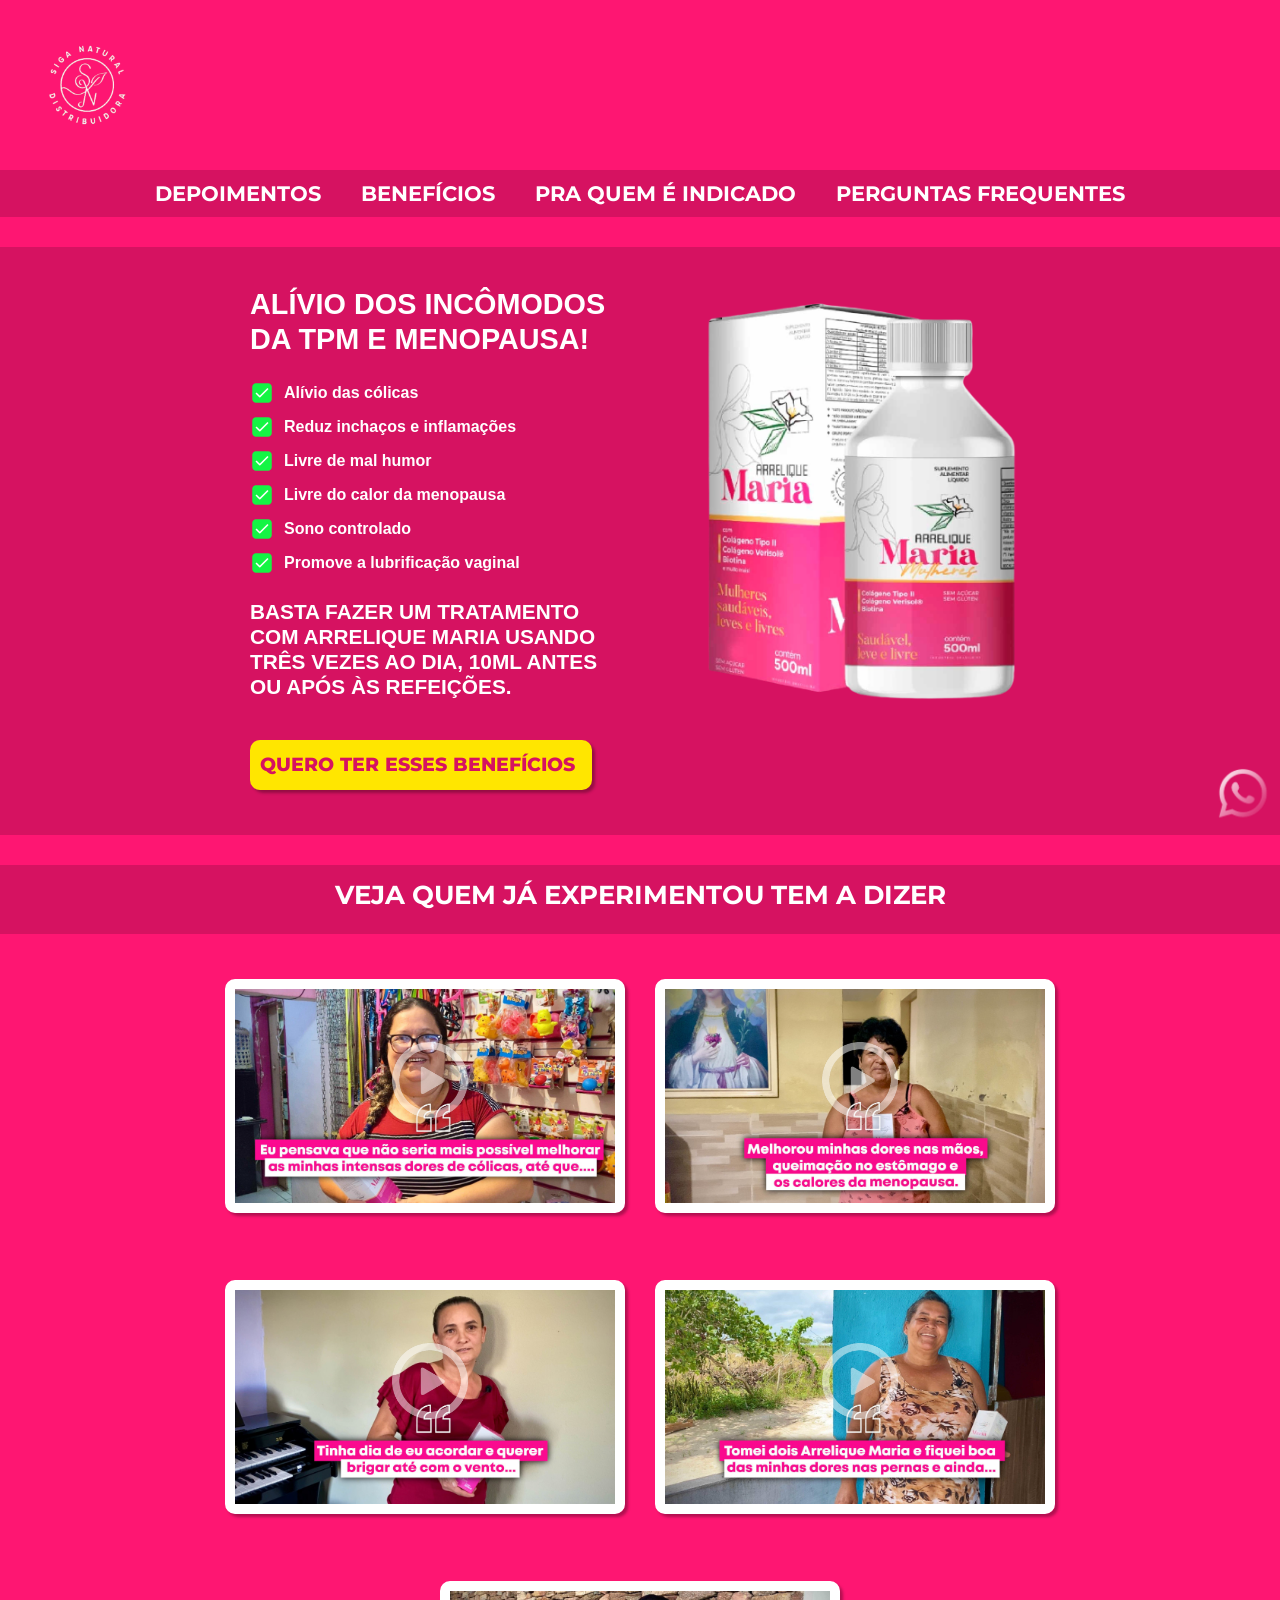
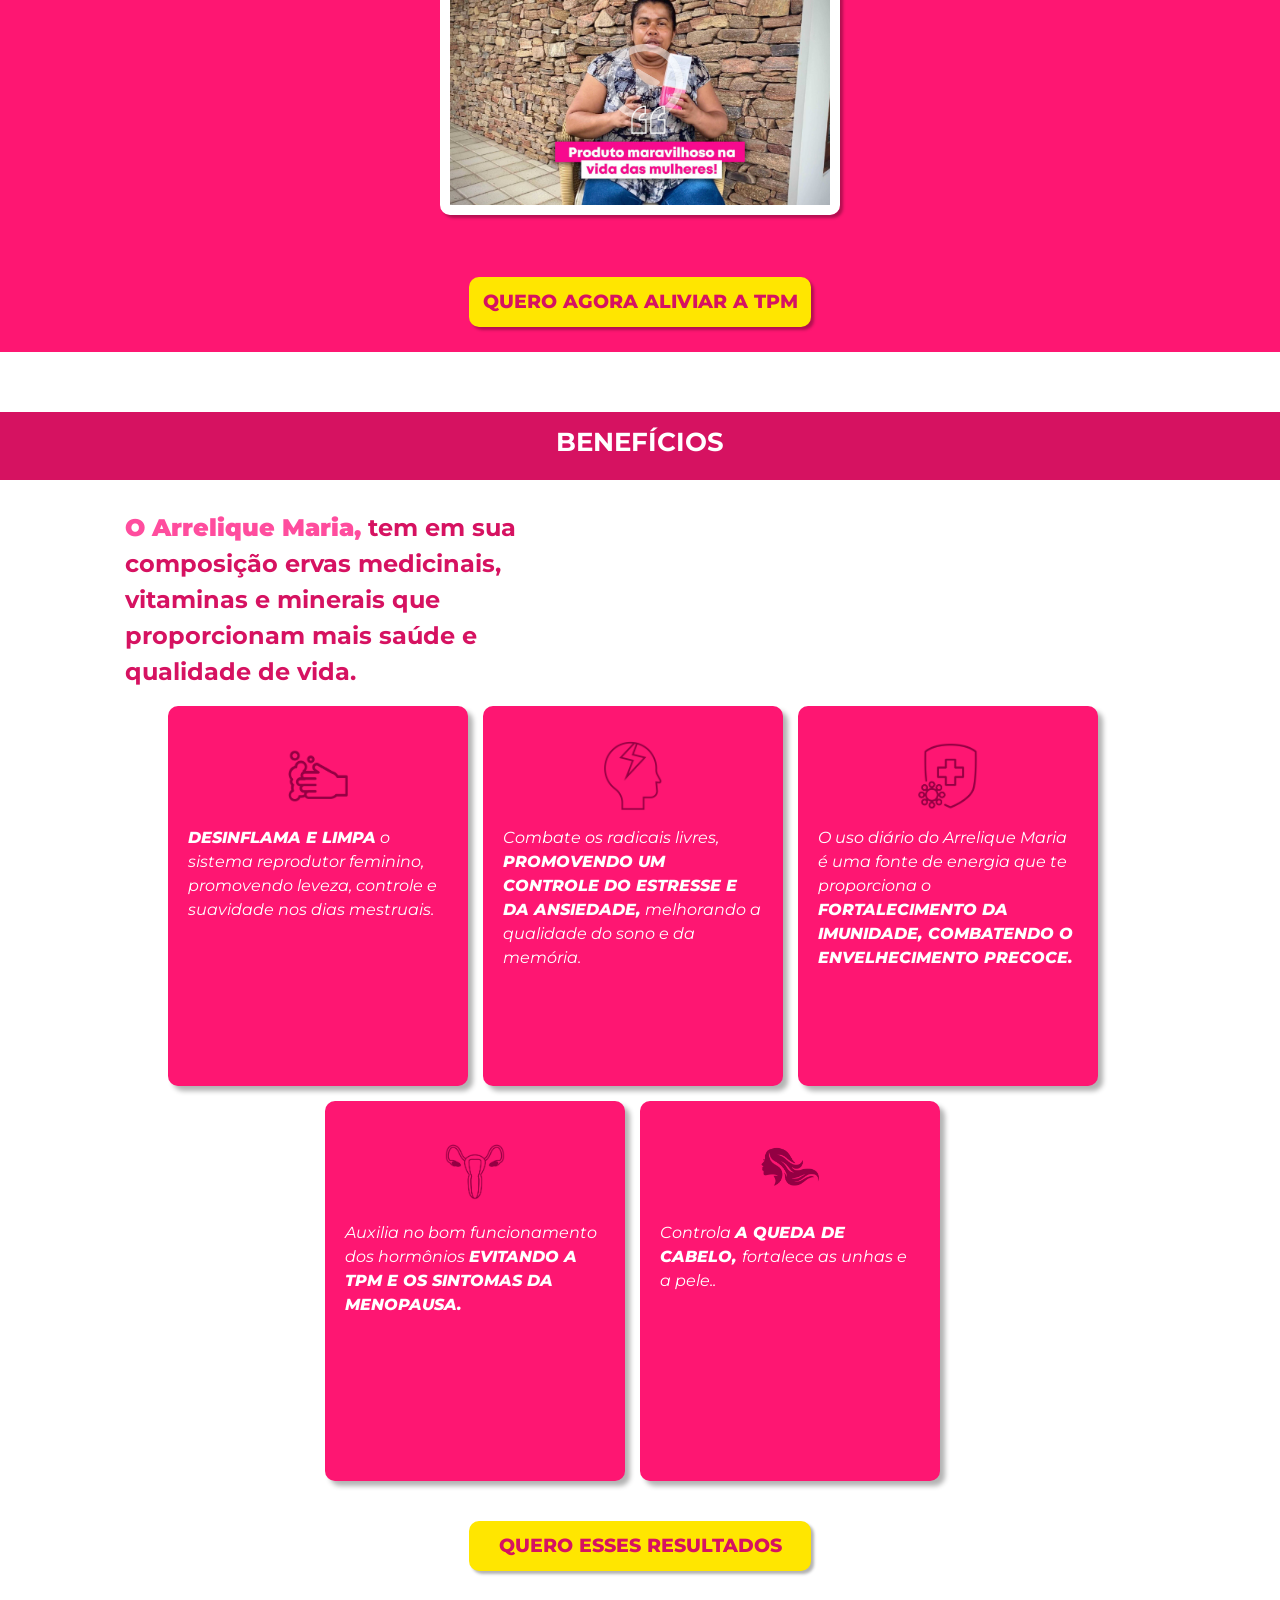
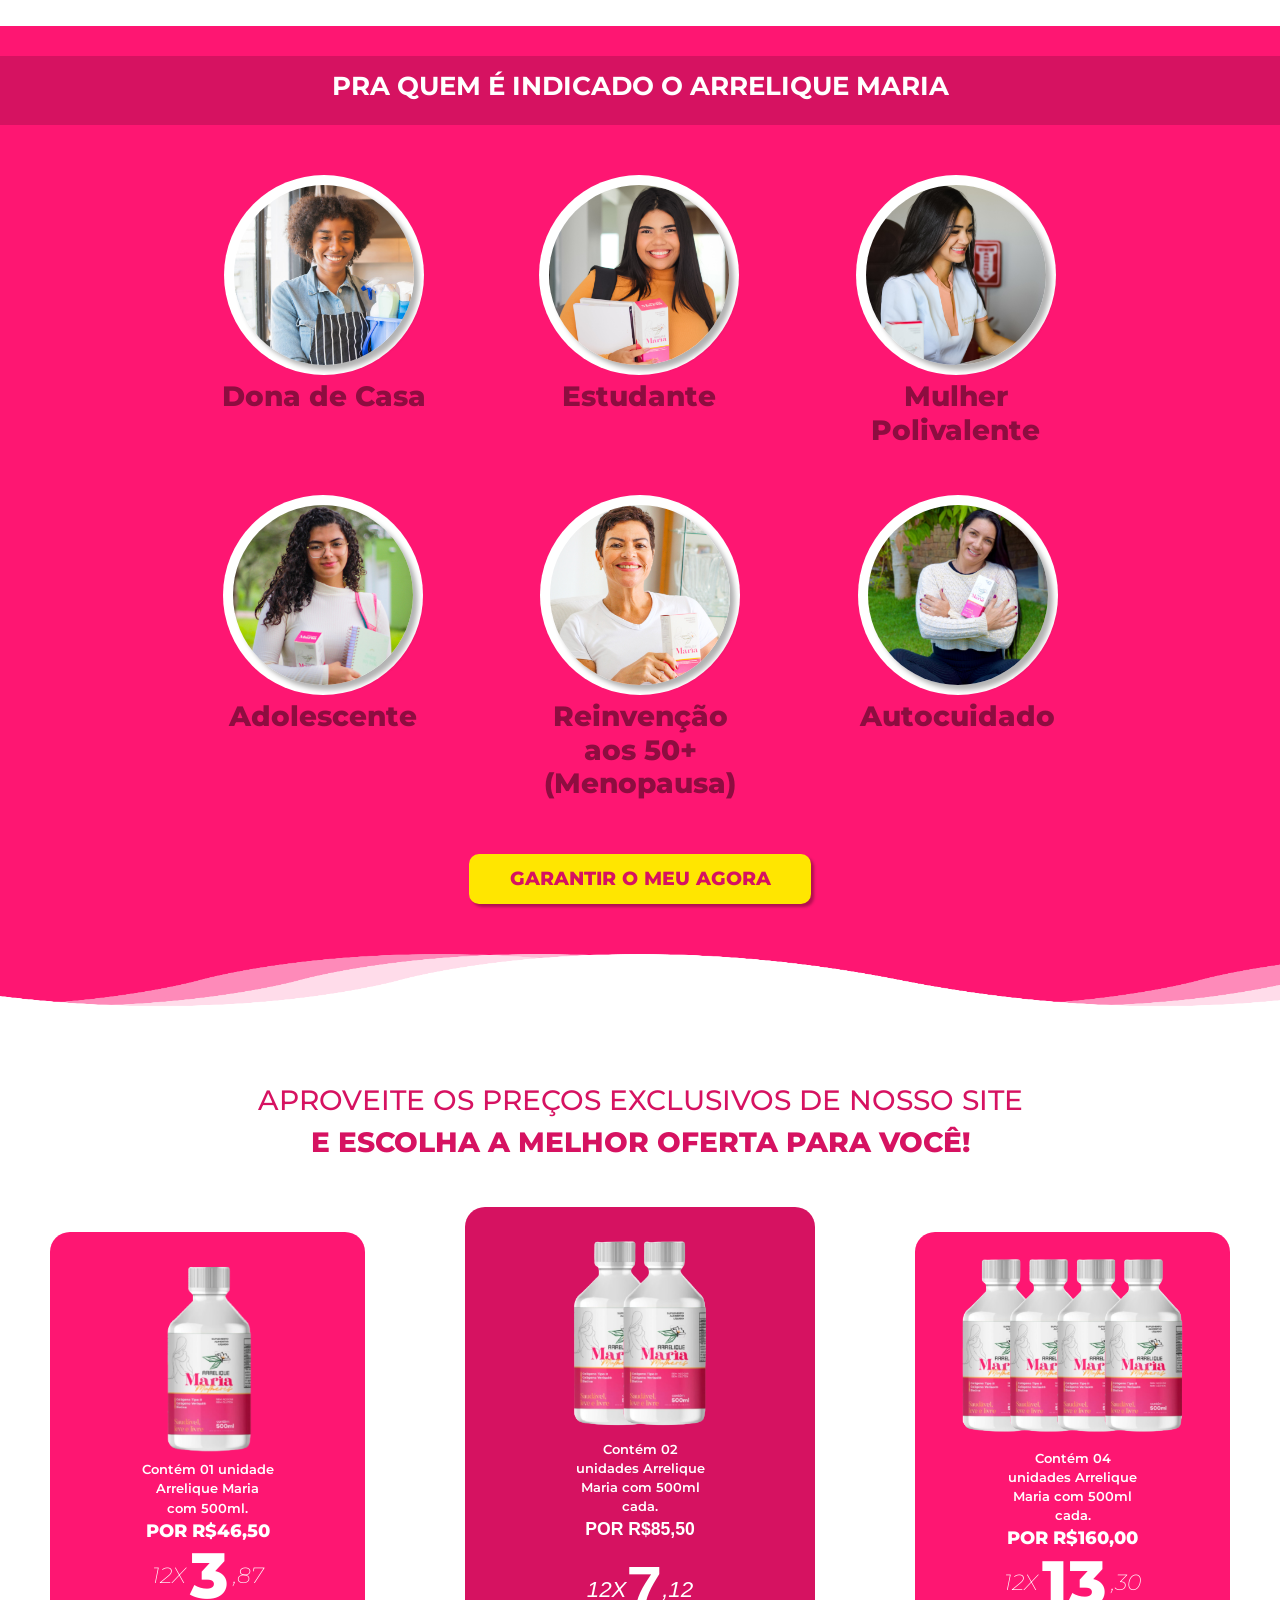
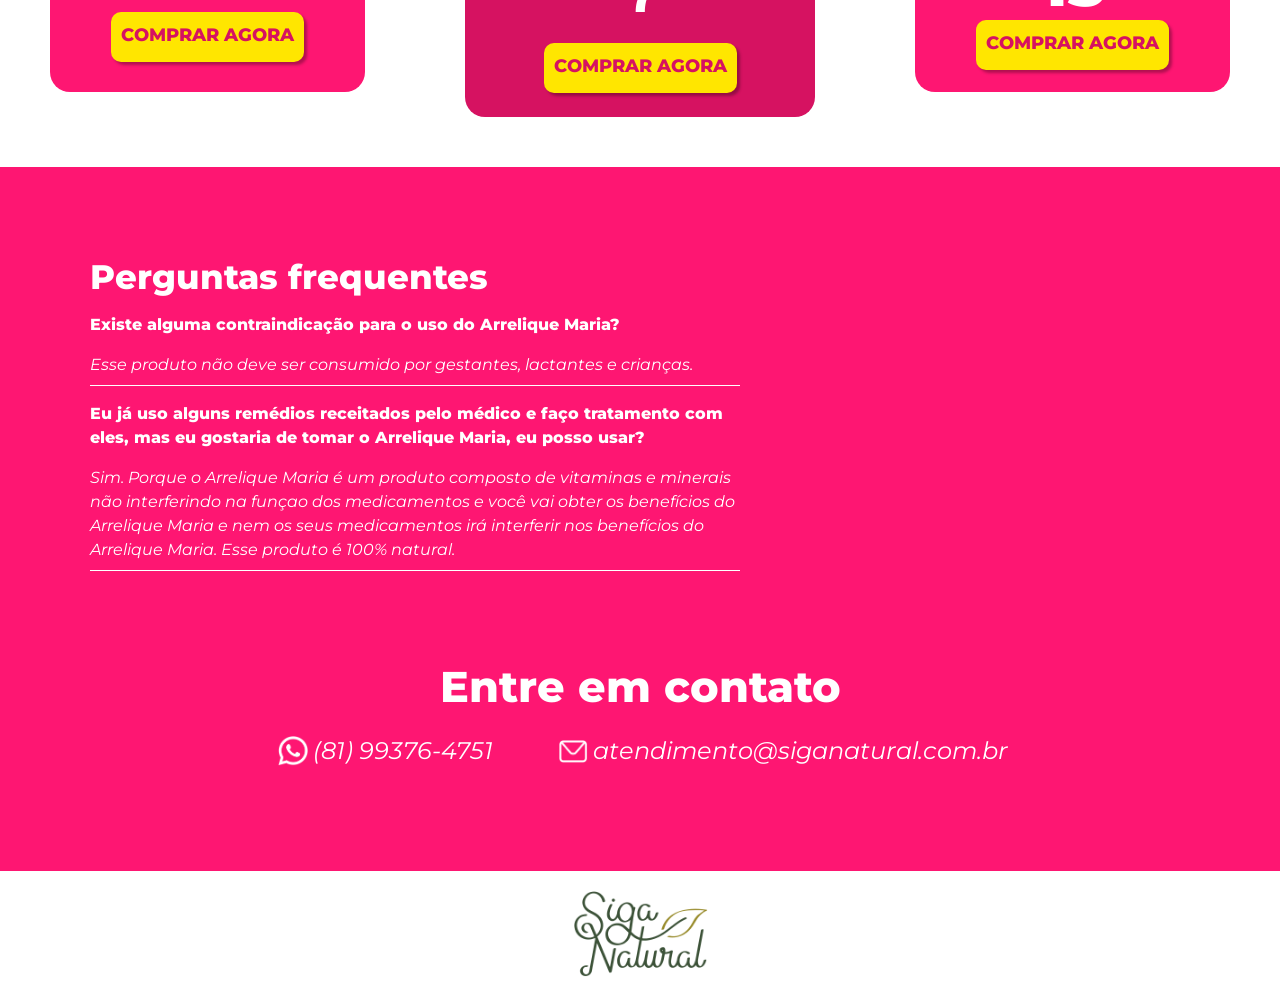
==== commit 2709903b: "feat: cards payments as links" ====
--- a/index.html
+++ b/index.html
@@ -89,7 +89,7 @@
         </section>
         <section id="who-like" class="who-like">
           <div class="title-who">
-            <h2>VEJA O QUE QUEM JÁ EXPERIMENTOU TEM A DIZER</h2>
+            <h2>VEJA QUEM JÁ EXPERIMENTOU TEM A DIZER</h2>
           </div>
           <div class="videos-m">
             
@@ -263,7 +263,7 @@
             <h3><strong>E ESCOLHA A MELHOR OFERTA PARA VOCÊ!</strong></h3>
           </div>
           <div class="cards-sale">
-            <div class="card-sale-m">
+            <div class="card-sale-m" onclick="redirectToPay('p')">
               <img src="./images/arrelique-without-box-min.png" alt="arrelique maria">
               <p class="description-p">
                 Contém 01 unidade Arrelique Maria com 500ml.
@@ -278,7 +278,7 @@
                 COMPRAR AGORA
               </a>
             </div>
-            <div class="card-sale-g">
+            <div class="card-sale-g" onclick="redirectToPay('g')">
               <img src="./images/arrelique-m-two-uni.png" alt="arrelique maria" class="two-uni">
               <p class="description-p">
                 Contém 02 unidades Arrelique Maria com 500ml cada.</p>
@@ -292,7 +292,7 @@
                 COMPRAR AGORA
               </a>
             </div>
-            <div class="card-sale-m">
+            <div class="card-sale-m" onclick="redirectToPay('m')">
               <img src="./images/arrelique-m-four-uni.png" alt="arrelique maria" class="four-uni">
               <p class="description-p">
                 Contém 04 unidades Arrelique Maria com 500ml cada.</p>
--- a/css/maria.css
+++ b/css/maria.css
@@ -460,6 +460,7 @@
     height: 460px;
     background-color: var(--primary-color-maria);
     color: var(--white);
+    cursor: pointer;
 }
 
 .card-sale-m:hover {
@@ -477,6 +478,7 @@
     height: 510px;
     background-color: var(--pink-dark);
     color: var(--white);
+    cursor: pointer;
 }
 
 .card-sale-g:hover {
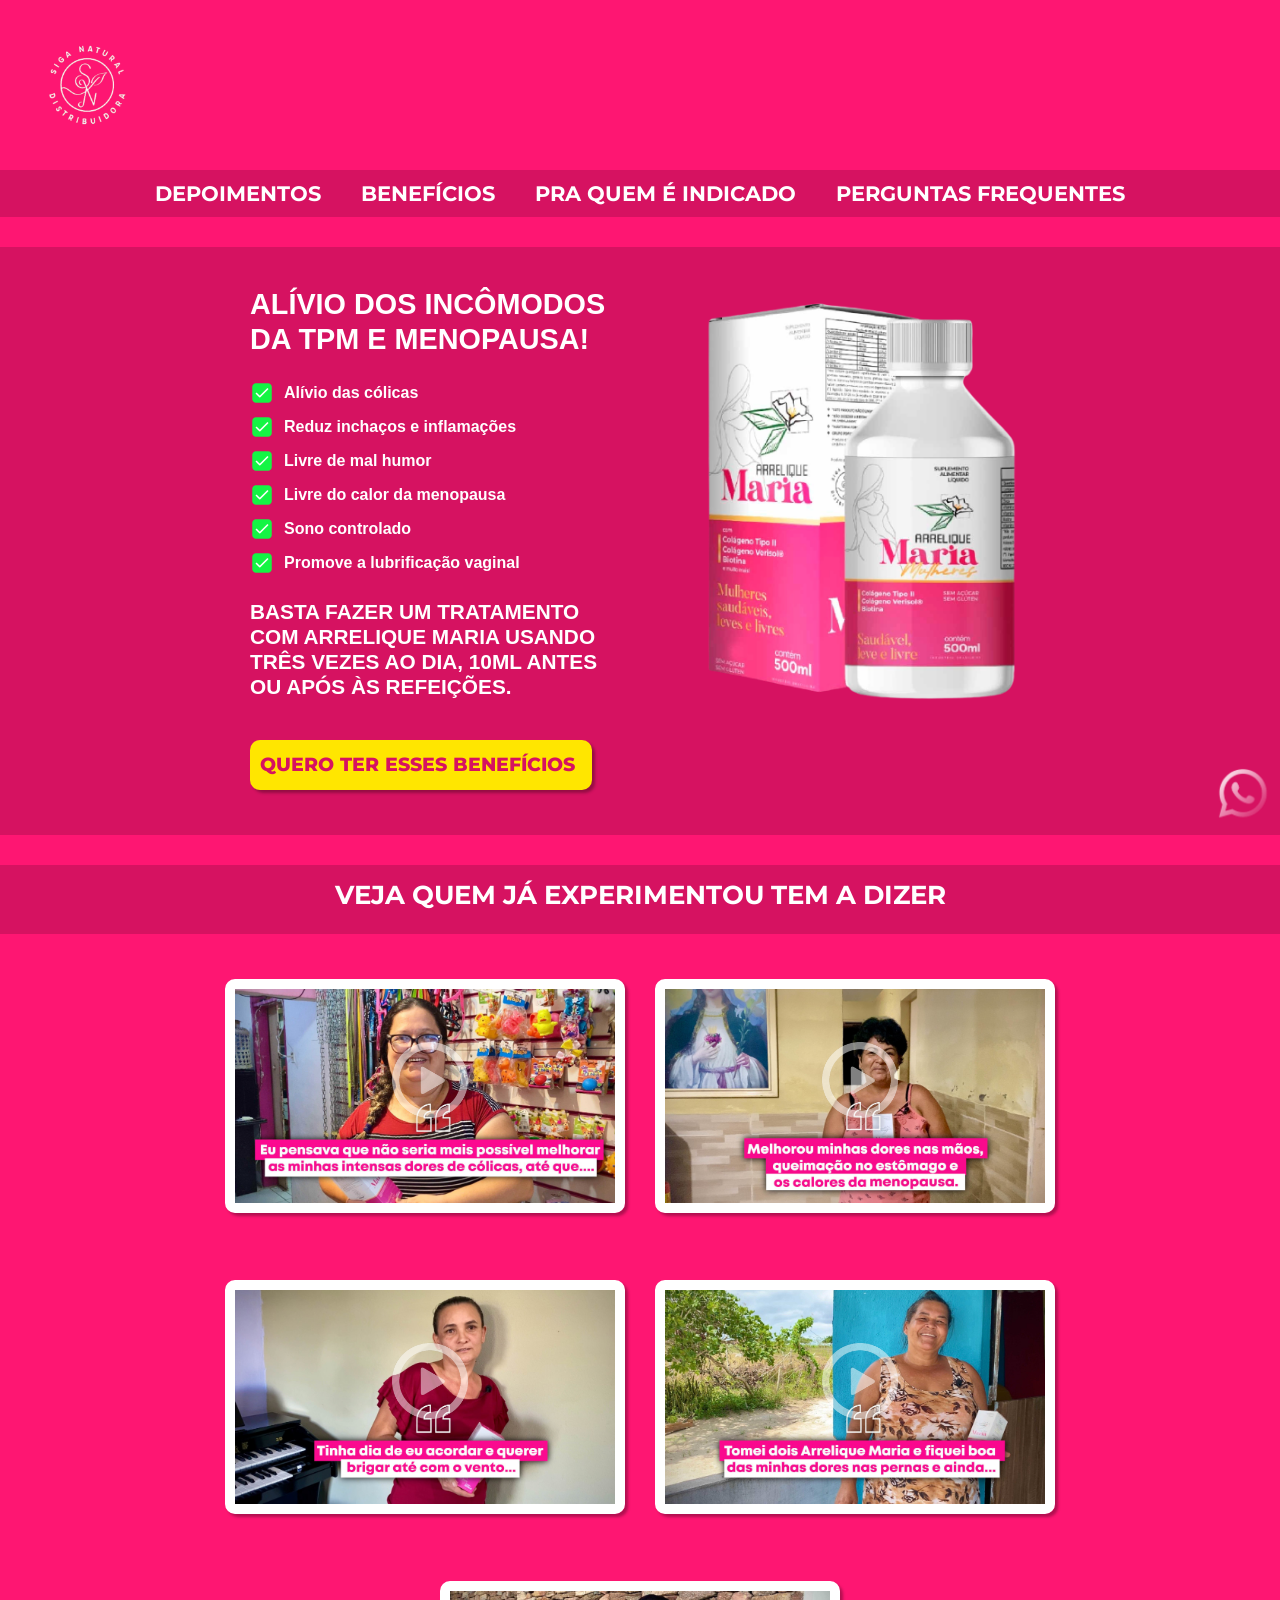
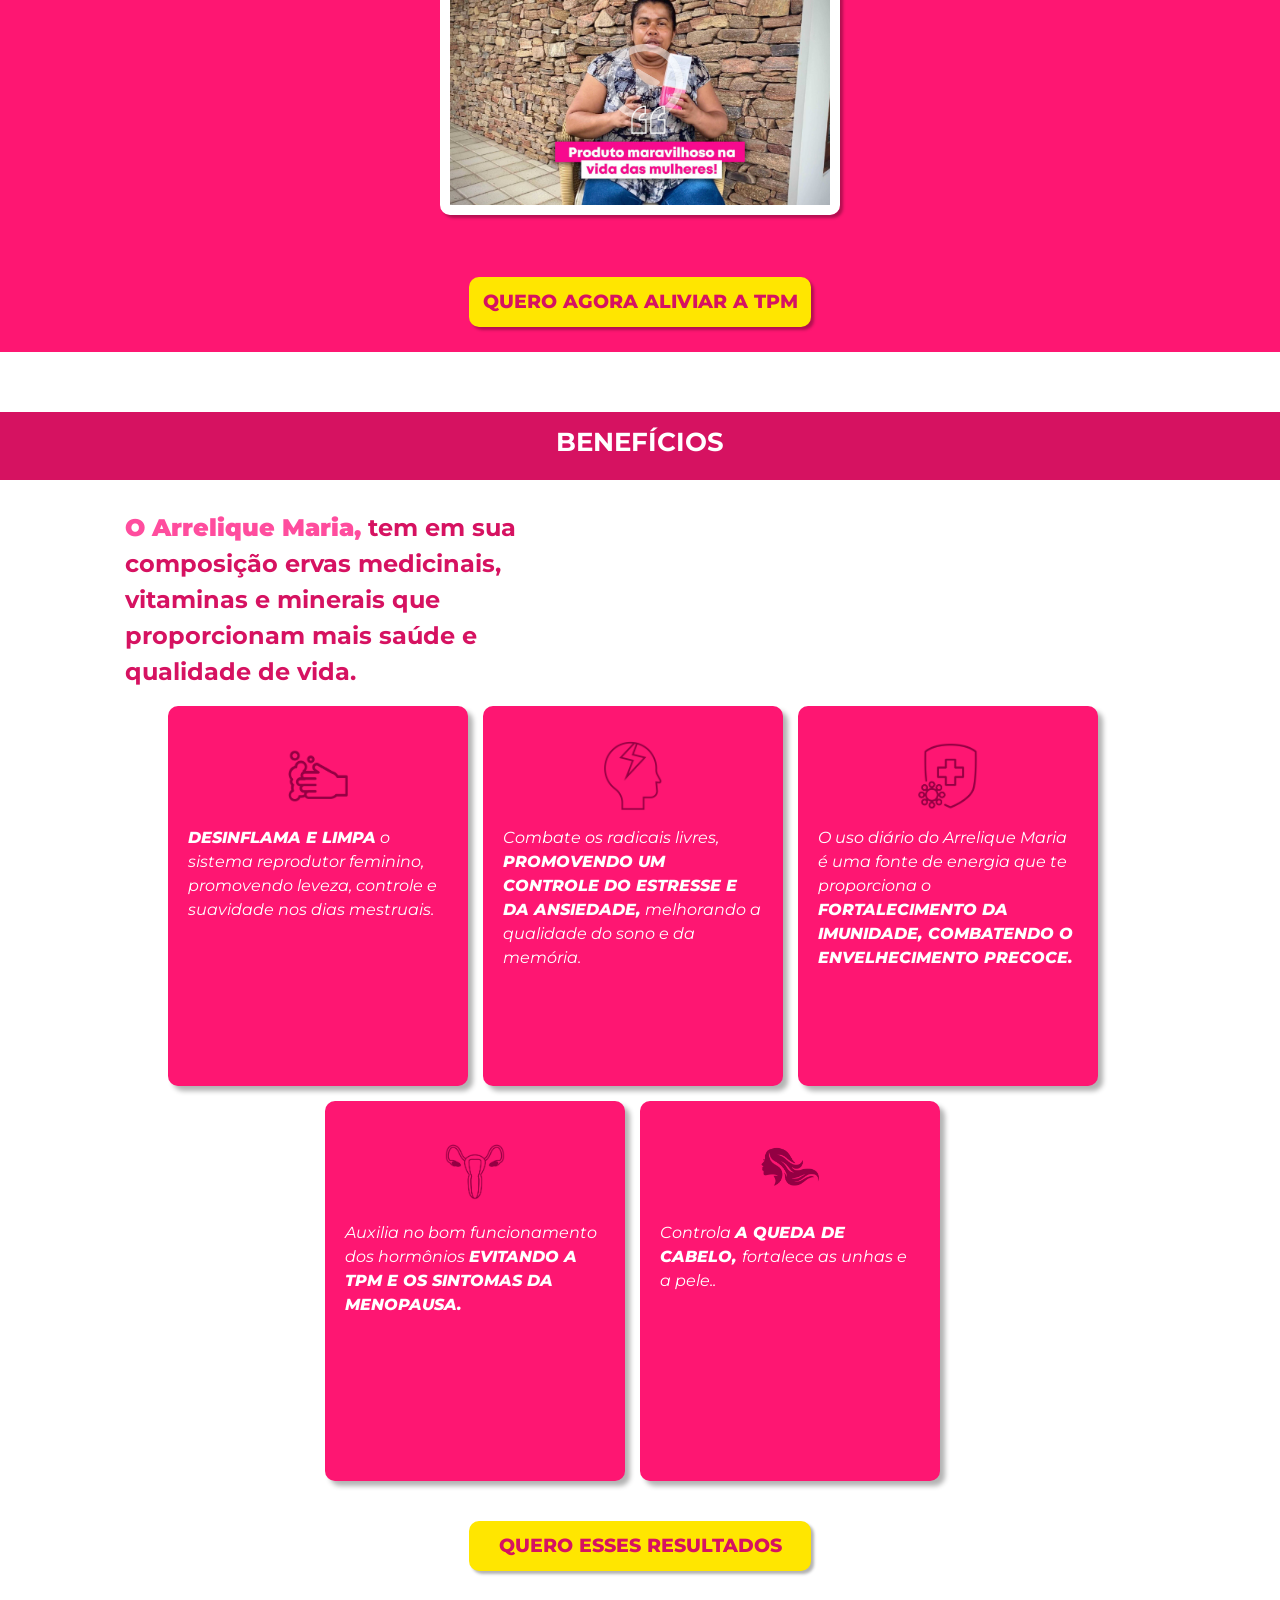
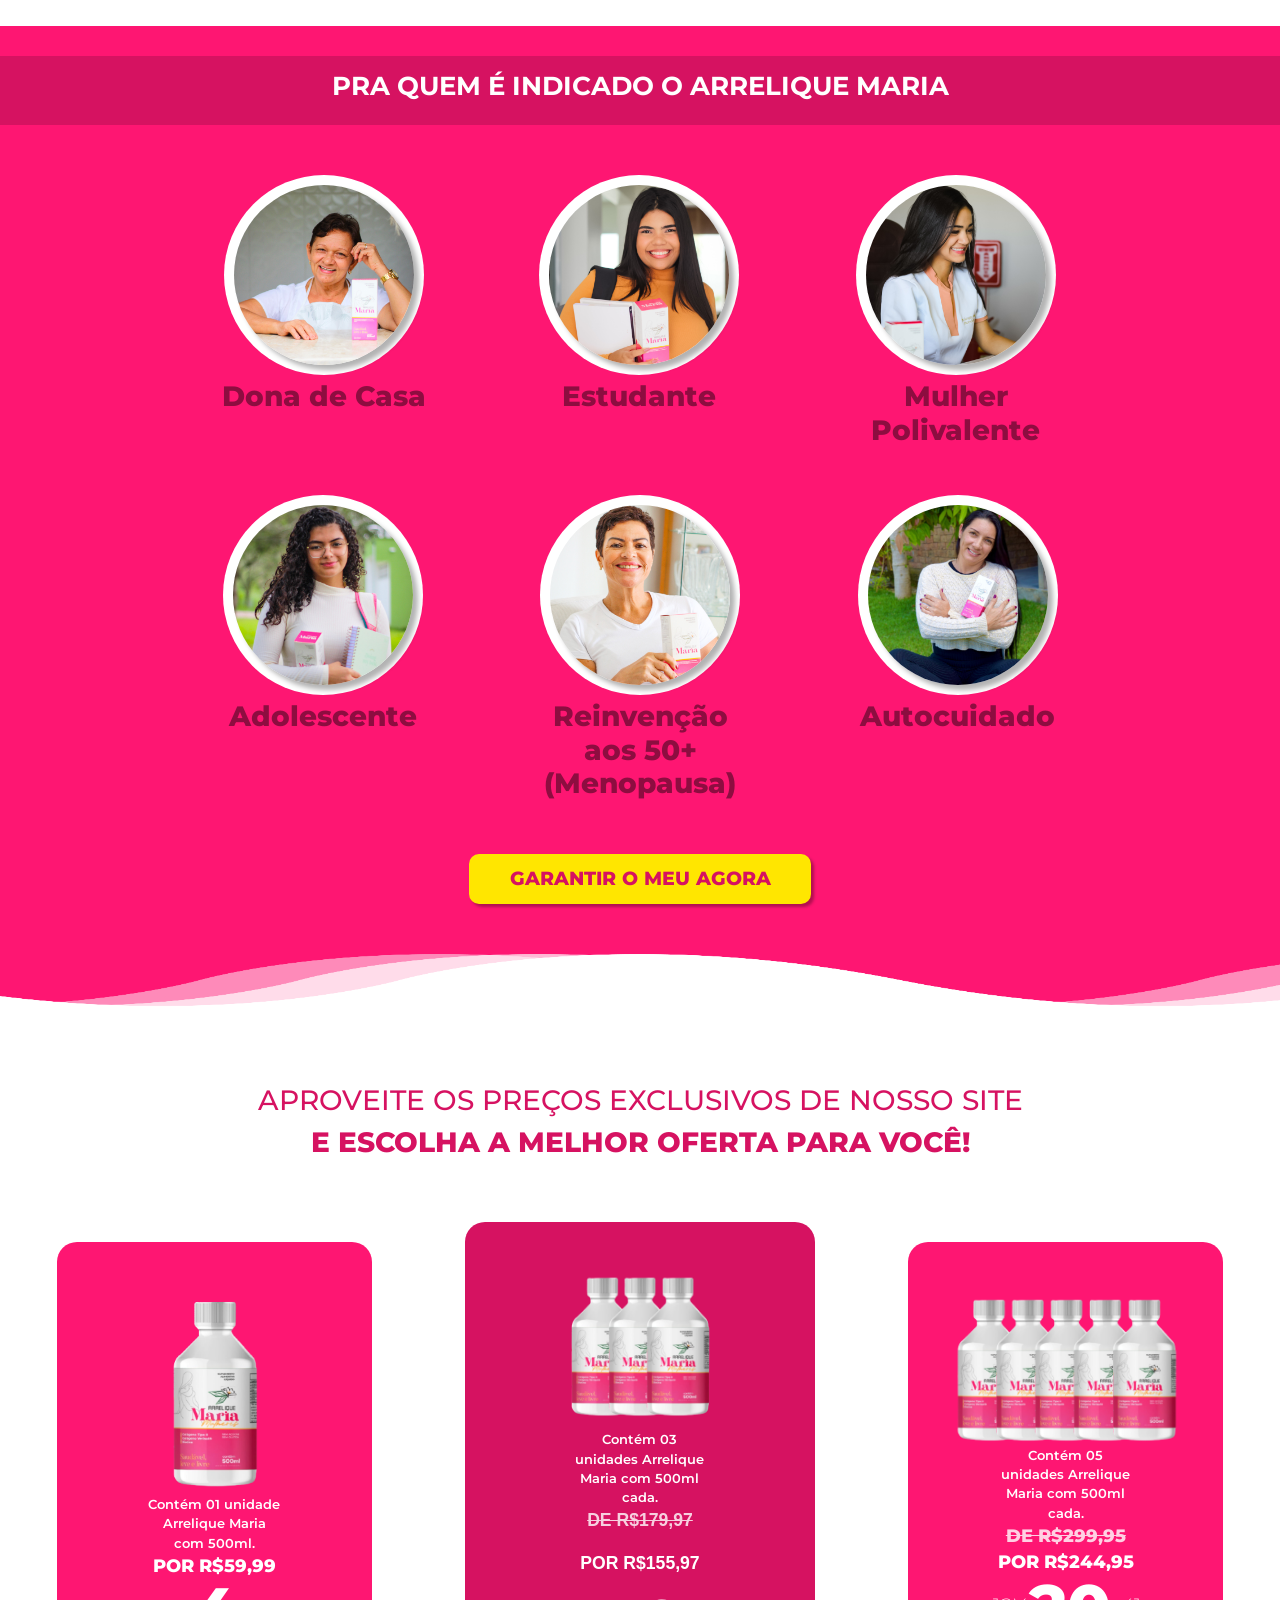
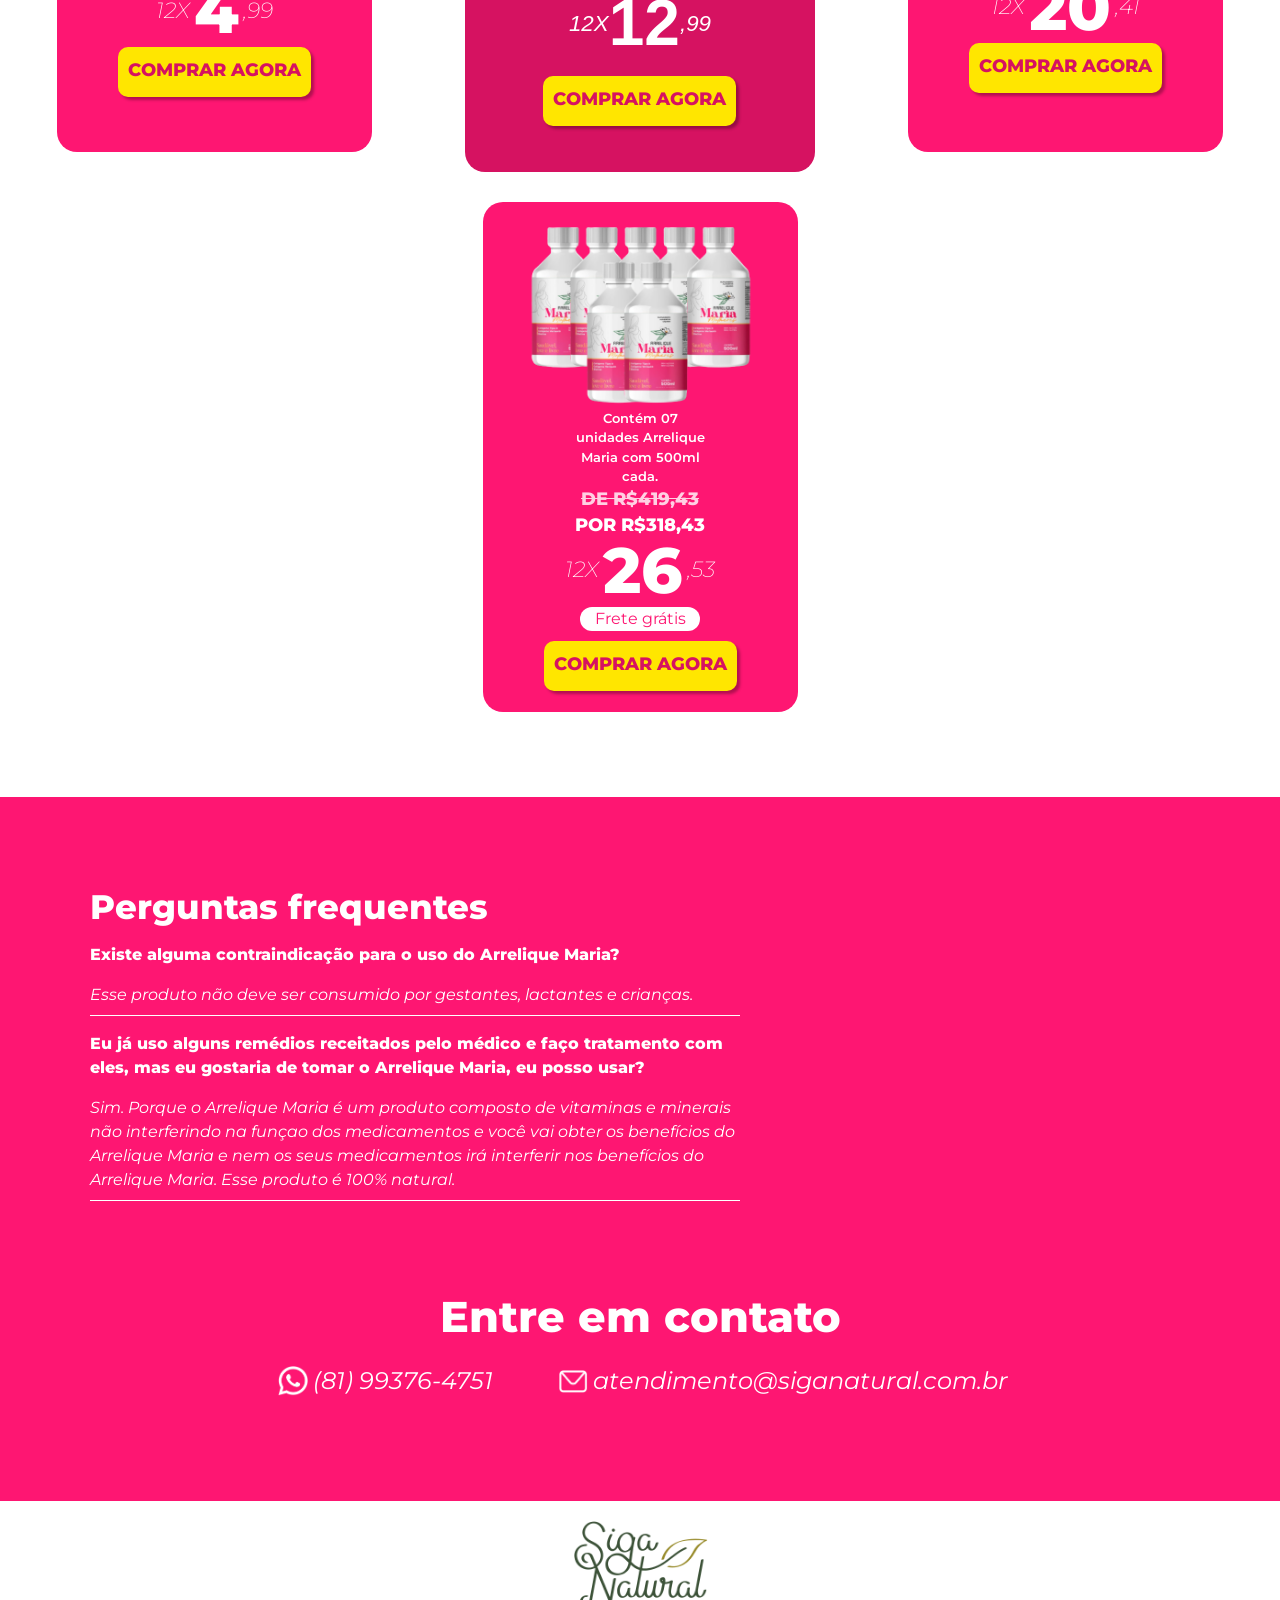
==== commit c063e017: "feat: new cards products" ====
--- a/index.html
+++ b/index.html
@@ -41,7 +41,7 @@
               </div>
             </div>
         </nav>
-        <section>
+        <section id="show-product">
           <div class="banners-m">
             <div class="photo-arrelique only-mobile">
               <img src="./images/arrelique-maria.png" alt="arrelique maria" class="banner-arrelique-img">
@@ -200,7 +200,7 @@
             <div class="base-total-woman">
               <div class="base-card-woman">
                 <div class="card-woman">
-                  <img src="./images/women/casa-qd-min.jpg" alt="mulher dona de casa" class="card-woman-img">
+                  <img src="./images/women/dona-de-casa.JPG" alt="mulher dona de casa" class="card-woman-img">
                 </div>
               </div>
               <h3>Dona de Casa</h3>
@@ -263,44 +263,65 @@
             <h3><strong>E ESCOLHA A MELHOR OFERTA PARA VOCÊ!</strong></h3>
           </div>
           <div class="cards-sale">
-            <div class="card-sale-m" onclick="redirectToPay('p')">
-              <img src="./images/arrelique-without-box-min.png" alt="arrelique maria">
+            <div class="card-sale-m" onclick="redirectToPay(1)">
+              <img src="./images/products-kit/one-arr.png" alt="arrelique maria">
               <p class="description-p">
                 Contém 01 unidade Arrelique Maria com 500ml.
               </p>
-              <p class="price-p">POR R$46,50</p>
+              <p class="price-p">POR R$59,99</p>
               <div class="price-part">
                 <p class="price-part-i">12X </p>
-                <p class="price-part-b">3</p>
-                <p class="price-part-i">,87</p>
+                <p class="price-part-b">4</p>
+                <p class="price-part-i">,99</p>
               </div>
               <a href="https://www.siganatural.com.br/arrelique/arrelique-maria" class="buy">
                 COMPRAR AGORA
               </a>
             </div>
-            <div class="card-sale-g" onclick="redirectToPay('g')">
-              <img src="./images/arrelique-m-two-uni.png" alt="arrelique maria" class="two-uni">
+            <div class="card-sale-g" onclick="redirectToPay(3)">
+              <img src="./images/products-kit/three-arr.png" alt="arrelique maria" class="three-uni">
               <p class="description-p">
-                Contém 02 unidades Arrelique Maria com 500ml cada.</p>
-              <p class="price-p">POR R$85,50</p>
+                Contém 03 unidades Arrelique Maria com 500ml cada.
+              </p>
+              <p class="price-p scratched">DE R$179,97</p>
+              <p class="price-p">POR R$155,97</p>
               <div class="price-part">
                 <p class="price-part-i">12X </p>
-                <p class="price-part-b">7</p>
-                <p class="price-part-i">,12</p>
+                <p class="price-part-b">12</p>
+                <p class="price-part-i">,99</p>
               </div>
               <a href="https://www.siganatural.com.br/arrelique/arrelique-maria" class="buy">
                 COMPRAR AGORA
               </a>
             </div>
-            <div class="card-sale-m" onclick="redirectToPay('m')">
-              <img src="./images/arrelique-m-four-uni.png" alt="arrelique maria" class="four-uni">
+            <div class="card-sale-m" onclick="redirectToPay(5)">
+              <img src="./images/products-kit/five-arr.png" alt="arrelique maria" class="many-uni">
               <p class="description-p">
-                Contém 04 unidades Arrelique Maria com 500ml cada.</p>
-              <p class="price-p">POR R$160,00</p>
+                Contém 05 unidades Arrelique Maria com 500ml cada.</p>
+              <p class="price-p scratched">DE R$299,95</p>
+              <p class="price-p">POR R$244,95</p>
               <div class="price-part">
                 <p class="price-part-i">12X </p>
-                <p class="price-part-b">13</p>
-                <p class="price-part-i">,30</p>
+                <p class="price-part-b">20</p>
+                <p class="price-part-i">,41</p>
+              </div>
+              <a href="https://www.siganatural.com.br/arrelique/arrelique-maria" class="buy">
+                COMPRAR AGORA
+              </a>
+            </div>
+            <div class="card-sale-m" onclick="redirectToPay(7)">
+              <img src="./images/products-kit/seven-arr.png" alt="arrelique maria" class="many-uni">
+              <p class="description-p">
+                Contém 07 unidades Arrelique Maria com 500ml cada.</p>
+              <p class="price-p scratched">DE R$419,43</p>
+              <p class="price-p">POR R$318,43</p>
+              <div class="price-part">
+                <p class="price-part-i">12X </p>
+                <p class="price-part-b">26</p>
+                <p class="price-part-i">,53</p>
+              </div>
+              <div class="frete-free">
+                <p>Frete grátis</p>
               </div>
               <a href="https://www.siganatural.com.br/arrelique/arrelique-maria" class="buy">
                 COMPRAR AGORA
--- a/css/maria.css
+++ b/css/maria.css
@@ -78,6 +78,14 @@
     left: 0px;
     width: 100%;
     z-index: 20;
+}
+
+.navbar-toggler:focus {
+    outline: 0px;
+}
+
+#show-product {
+    
 }
 
 .banners-m {
@@ -446,6 +454,7 @@
     flex-wrap: wrap;
     justify-content: space-around;
     align-items: center;
+    padding: 10px;
 }
 
 .card-sale-m {
@@ -453,11 +462,11 @@
     justify-content: center;
     align-items: center;
     flex-direction: column;
-    margin: 25px 0;
+    margin: 25px 10px;
     padding: 15px;
     border-radius: 20px;
     width: 315px;
-    height: 460px;
+    height: 510px;
     background-color: var(--primary-color-maria);
     color: var(--white);
     cursor: pointer;
@@ -472,10 +481,11 @@
     justify-content: center;
     align-items: center;
     flex-direction: column;
+    margin: 0 10px;
     padding: 15px;
     border-radius: 20px;
     width: 350px;
-    height: 510px;
+    height: 550px;
     background-color: var(--pink-dark);
     color: var(--white);
     cursor: pointer;
@@ -489,12 +499,12 @@
     width: 140px;
 }
 
-.two-uni {
+.three-uni {
     margin: 10px;
     width: 155px;
 }
 
-.four-uni {
+.many-uni {
     width: 230px !important;
 }
 
@@ -514,6 +524,11 @@
     max-width: 140px;
     font-size: .8rem;
     font-weight: 600;
+}
+
+.scratched {
+    text-decoration: line-through;
+    opacity: .8;
 }
 
 .price-p {
@@ -560,6 +575,14 @@
     color: var(--yellow);
 }
 
+.frete-free {
+    margin: 5px 0;
+    width: 120px;
+    border-radius: 20px;
+    background-color: var(--white);
+    color: var(--primary-color-maria);
+}
+
 /*Questions*/
 
 #questions {
@@ -778,6 +801,10 @@
         width: 350px
     }
 
+    .card-benefit {
+        margin: 0px 0px 15px 0px;
+    }
+
     #questions {
         padding: 70px 30px;
     }
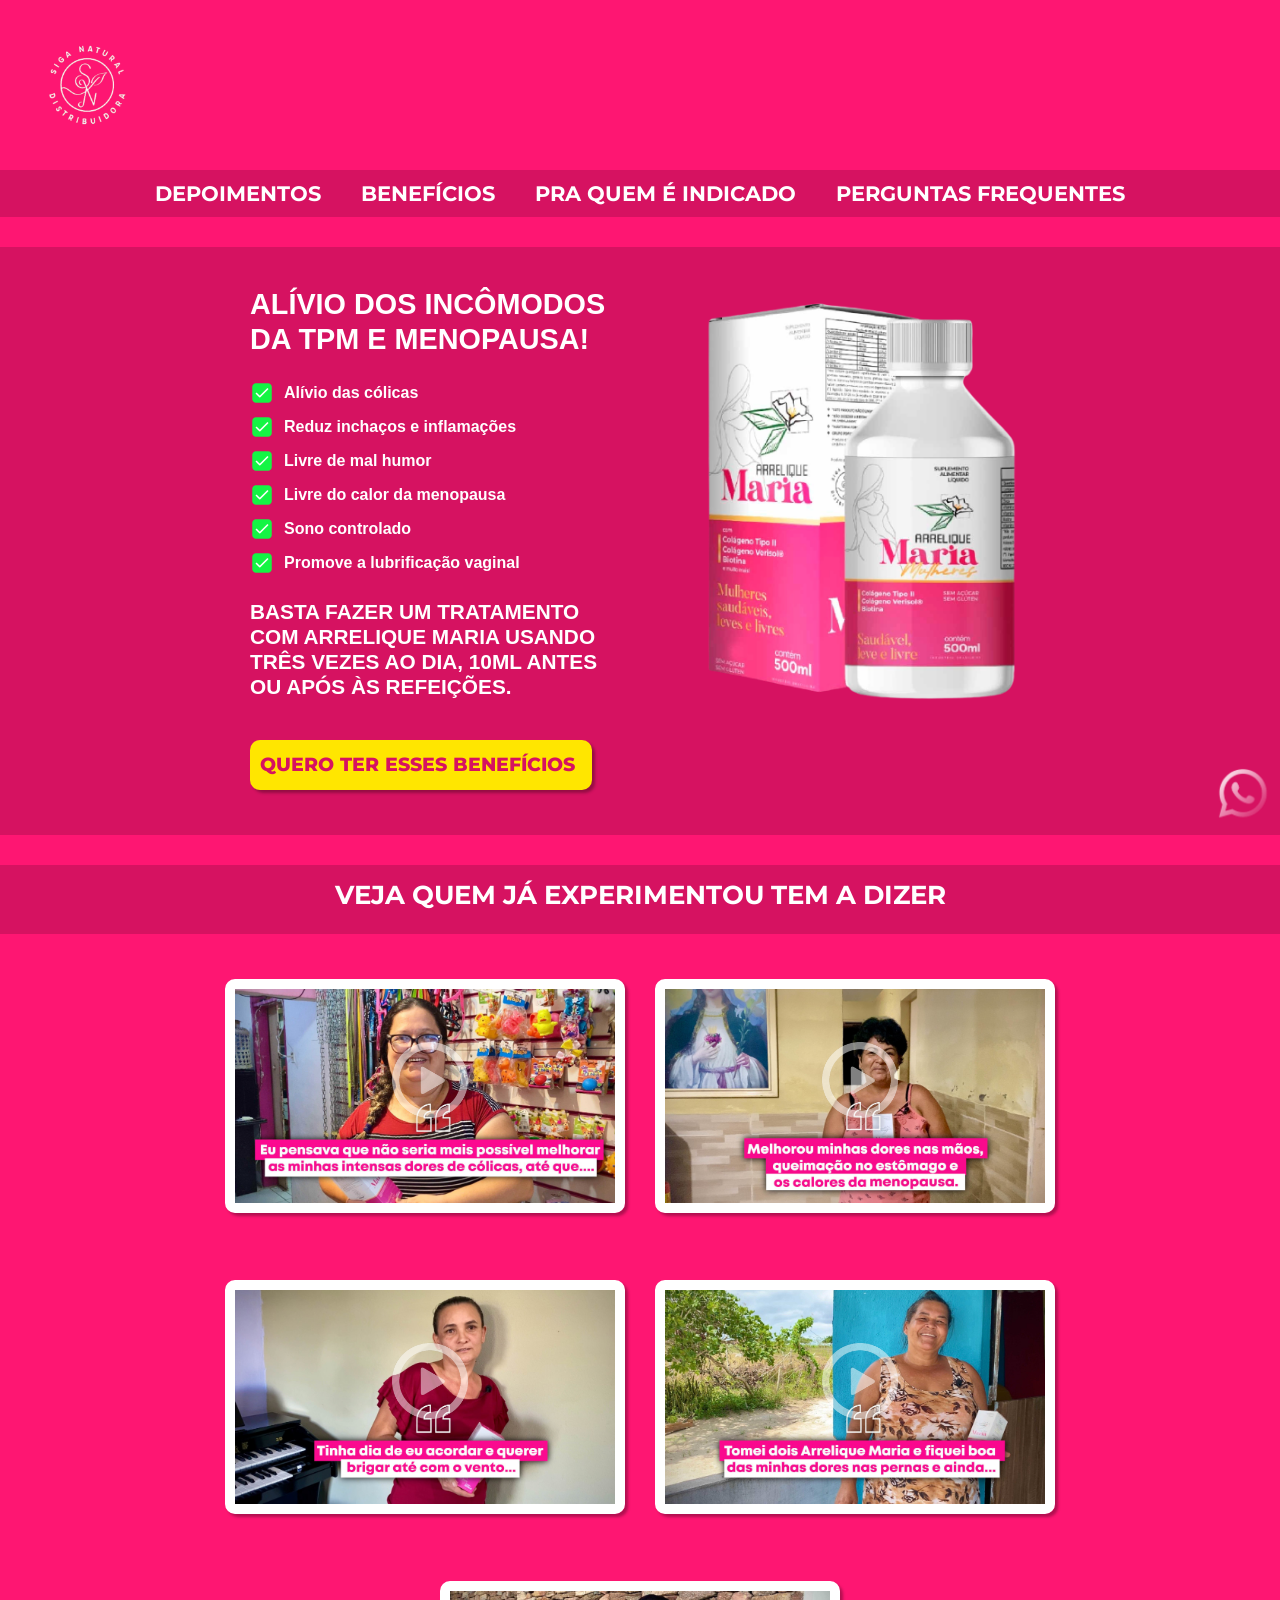
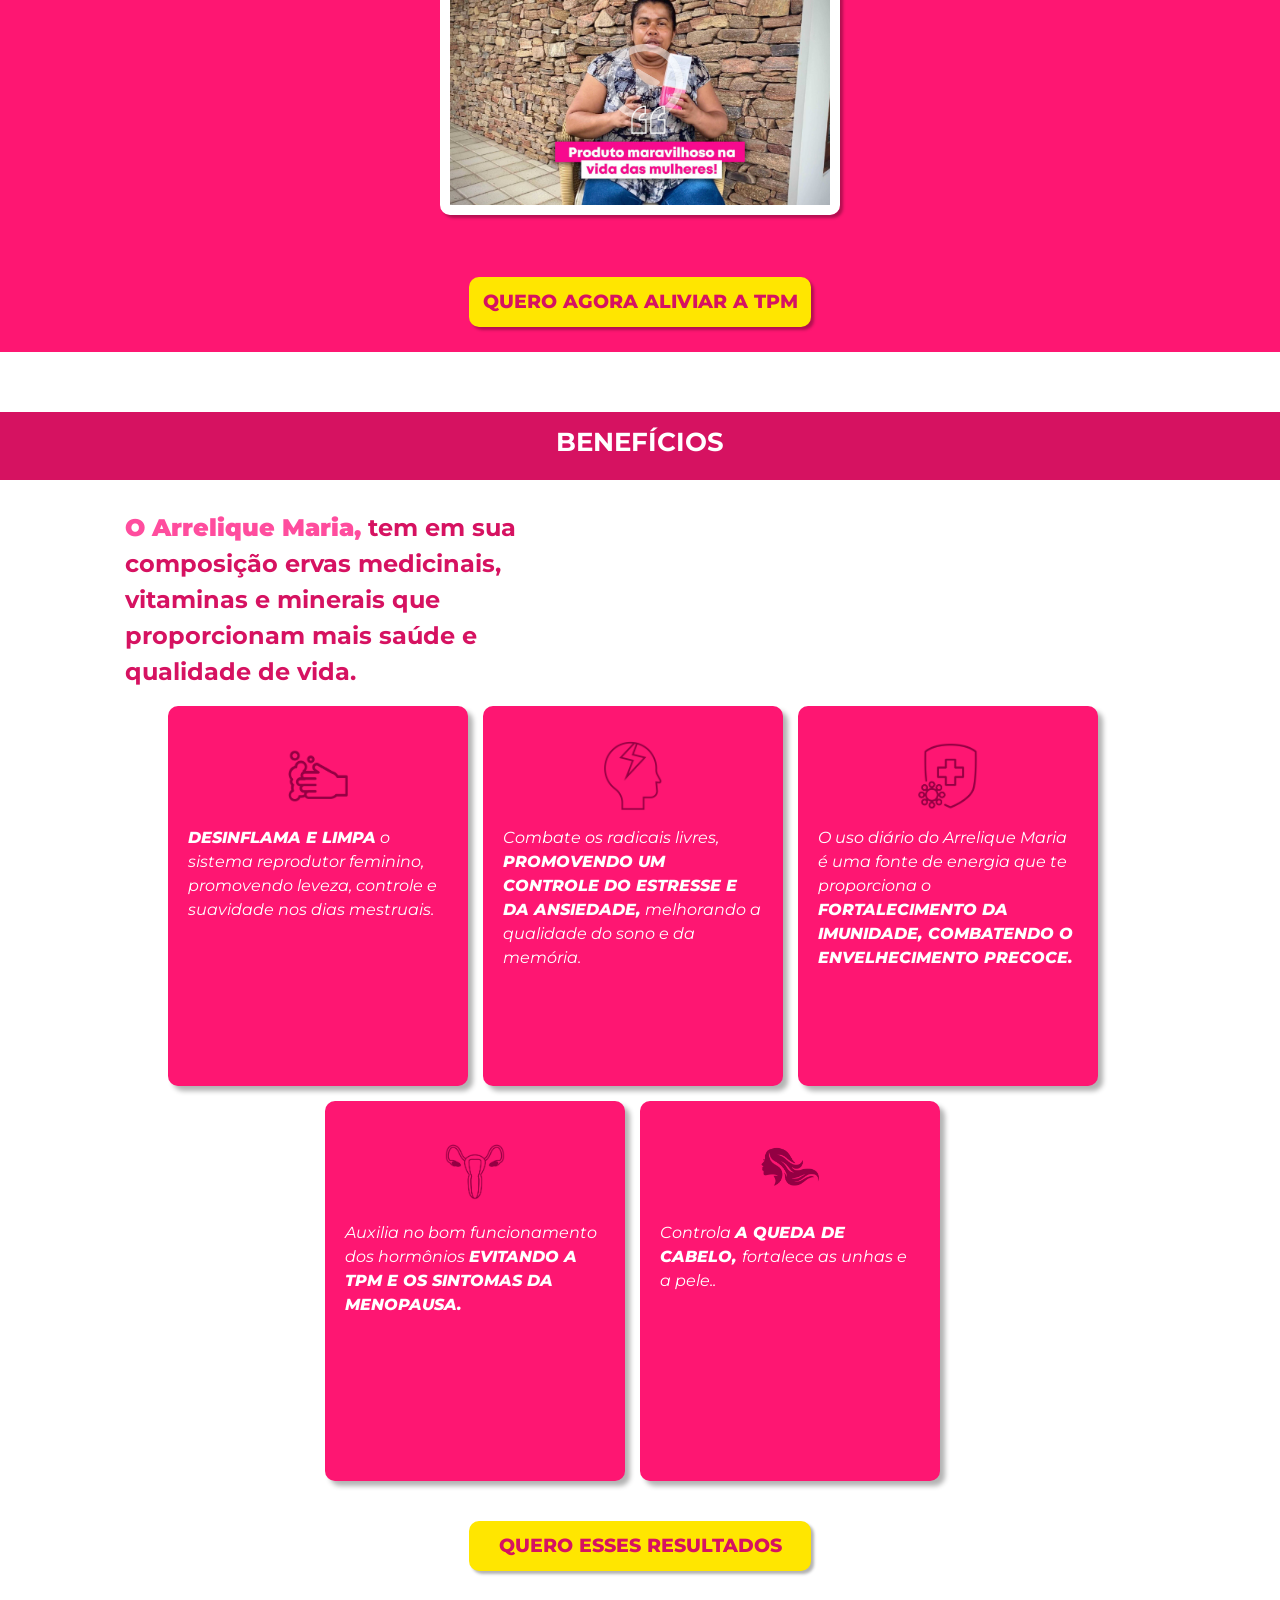
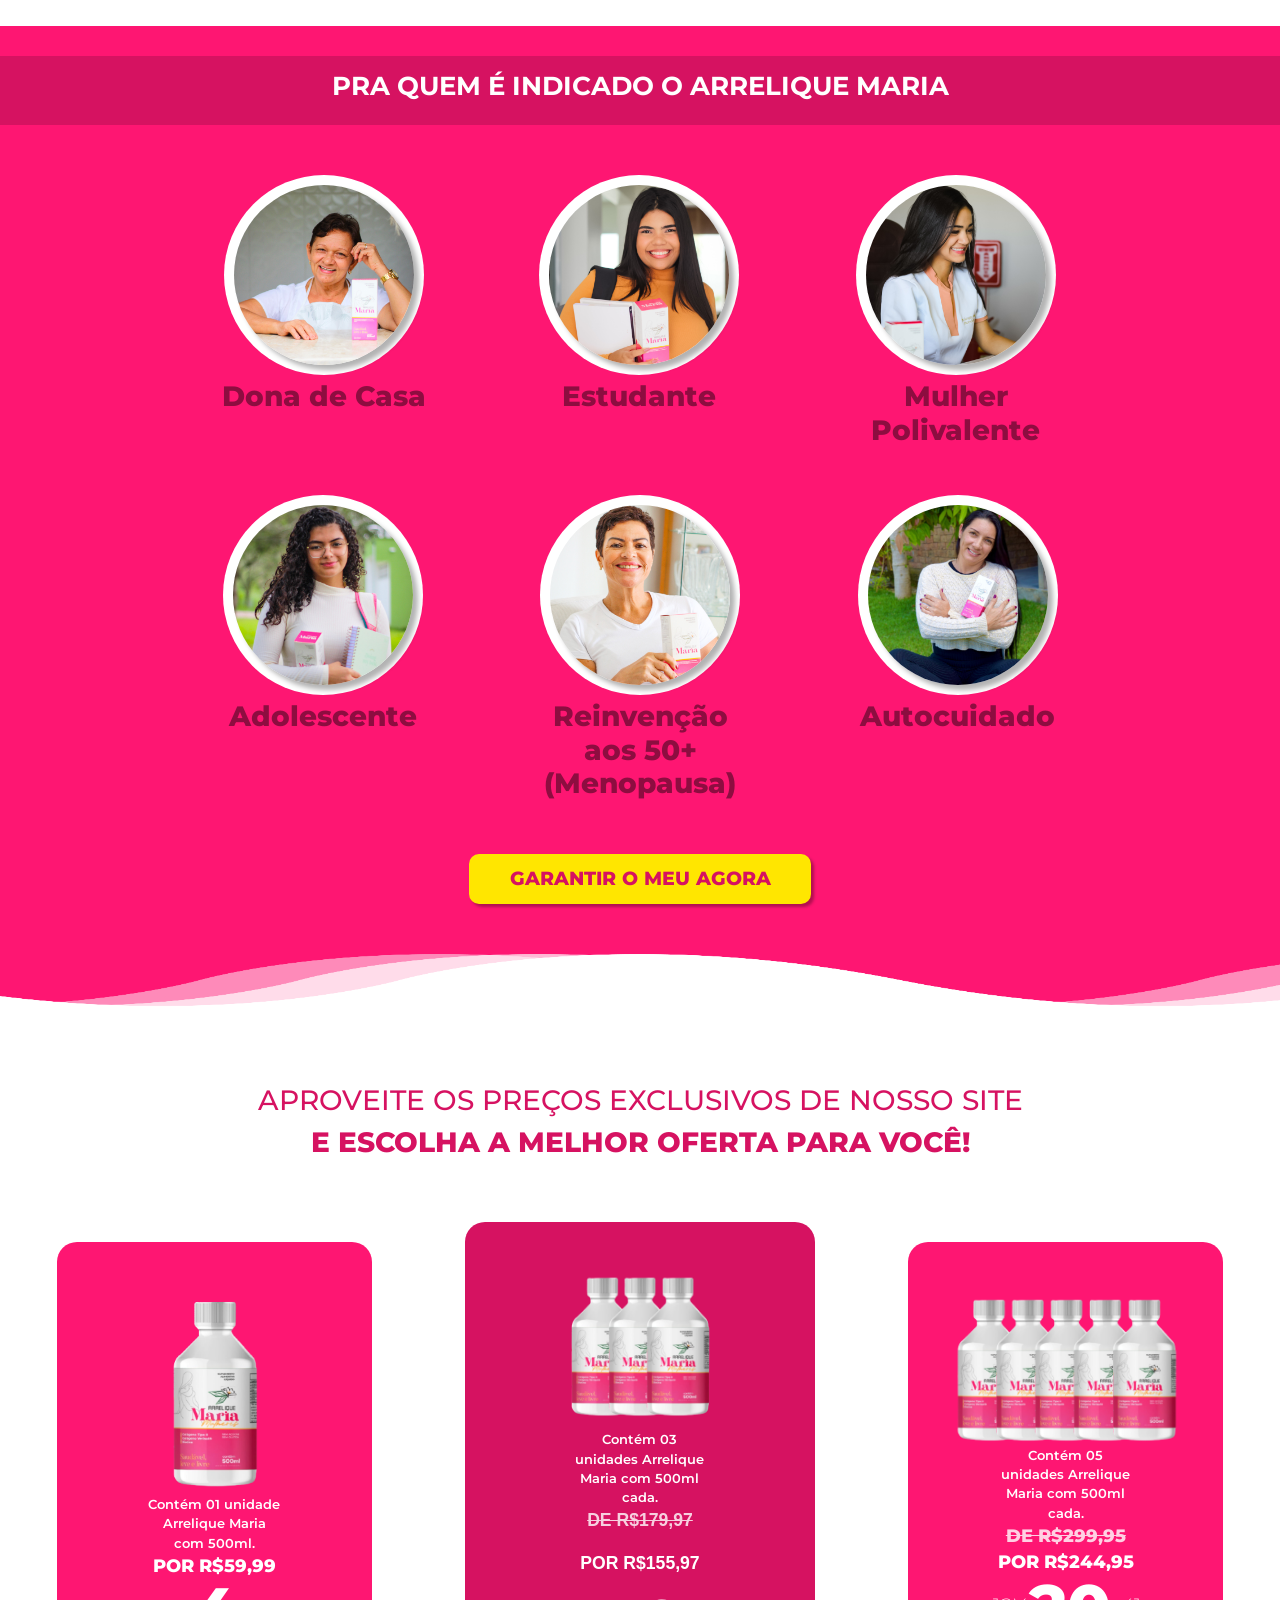
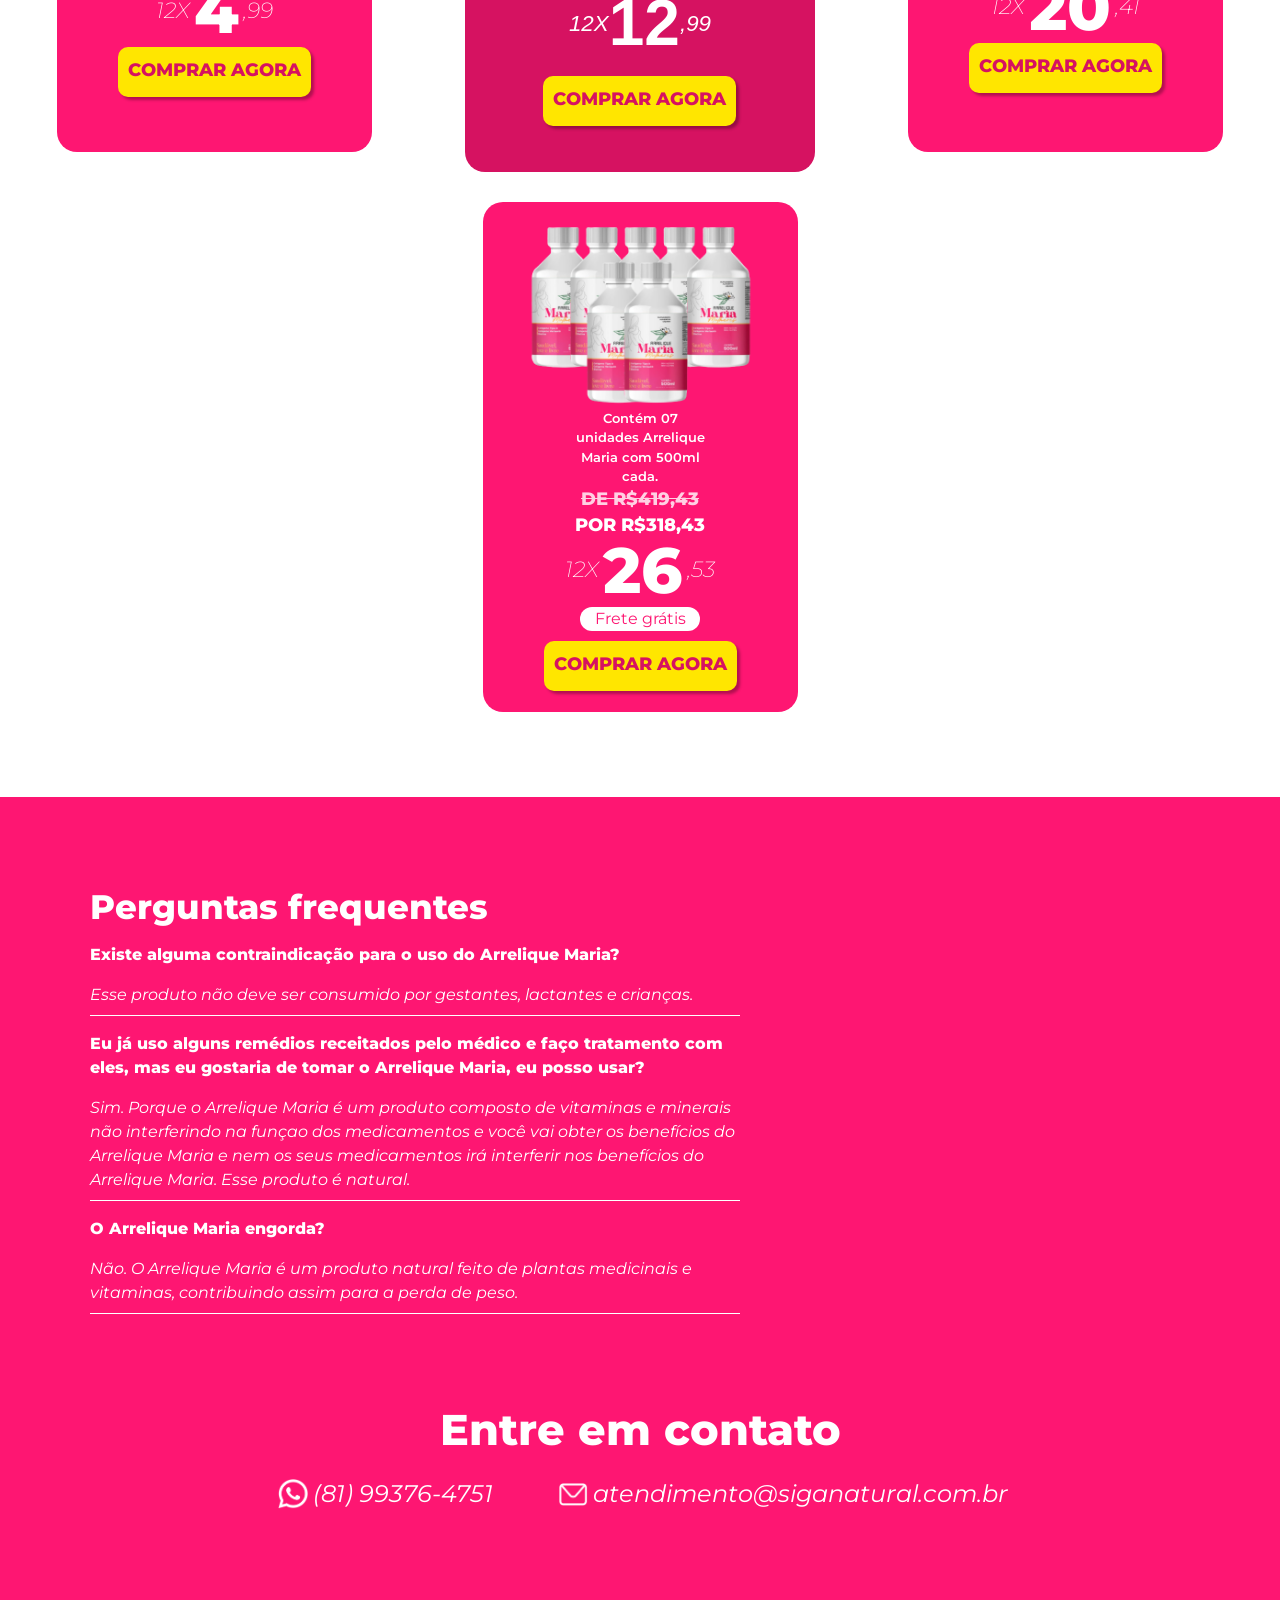
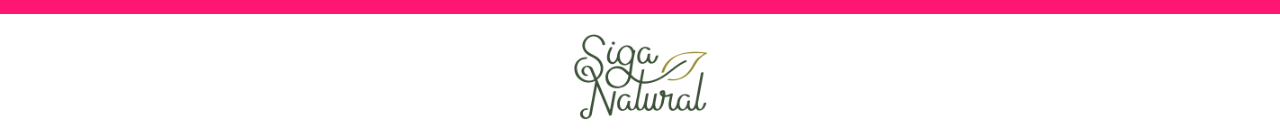
==== commit ee00d3f9: "feat: new question" ====
--- a/index.html
+++ b/index.html
@@ -342,7 +342,14 @@
             Eu já uso alguns remédios receitados pelo médico e faço tratamento com eles, mas eu gostaria de tomar o Arrelique Maria, eu posso usar?
           </p>
           <p class="ans">
-            Sim. Porque o Arrelique Maria é um produto composto de vitaminas e minerais não interferindo na funçao dos medicamentos e você vai obter os benefícios do Arrelique Maria e nem os seus medicamentos irá interferir nos benefícios do Arrelique Maria. Esse produto é 100% natural.
+            Sim. Porque o Arrelique Maria é um produto composto de vitaminas e minerais não interferindo na funçao dos medicamentos e você vai obter os benefícios do Arrelique Maria e nem os seus medicamentos irá interferir nos benefícios do Arrelique Maria. Esse produto é natural.
+          </p>
+          <div class="line"></div>
+          <p class="question">
+            O Arrelique Maria engorda?
+          </p>
+          <p class="ans">
+            Não. O Arrelique Maria é um produto natural feito de plantas medicinais e vitaminas, contribuindo assim para a perda de peso.
           </p>
           <div class="line"></div>
         </section>
--- a/css/maria.css
+++ b/css/maria.css
@@ -82,10 +82,6 @@
 
 .navbar-toggler:focus {
     outline: 0px;
-}
-
-#show-product {
-    
 }
 
 .banners-m {
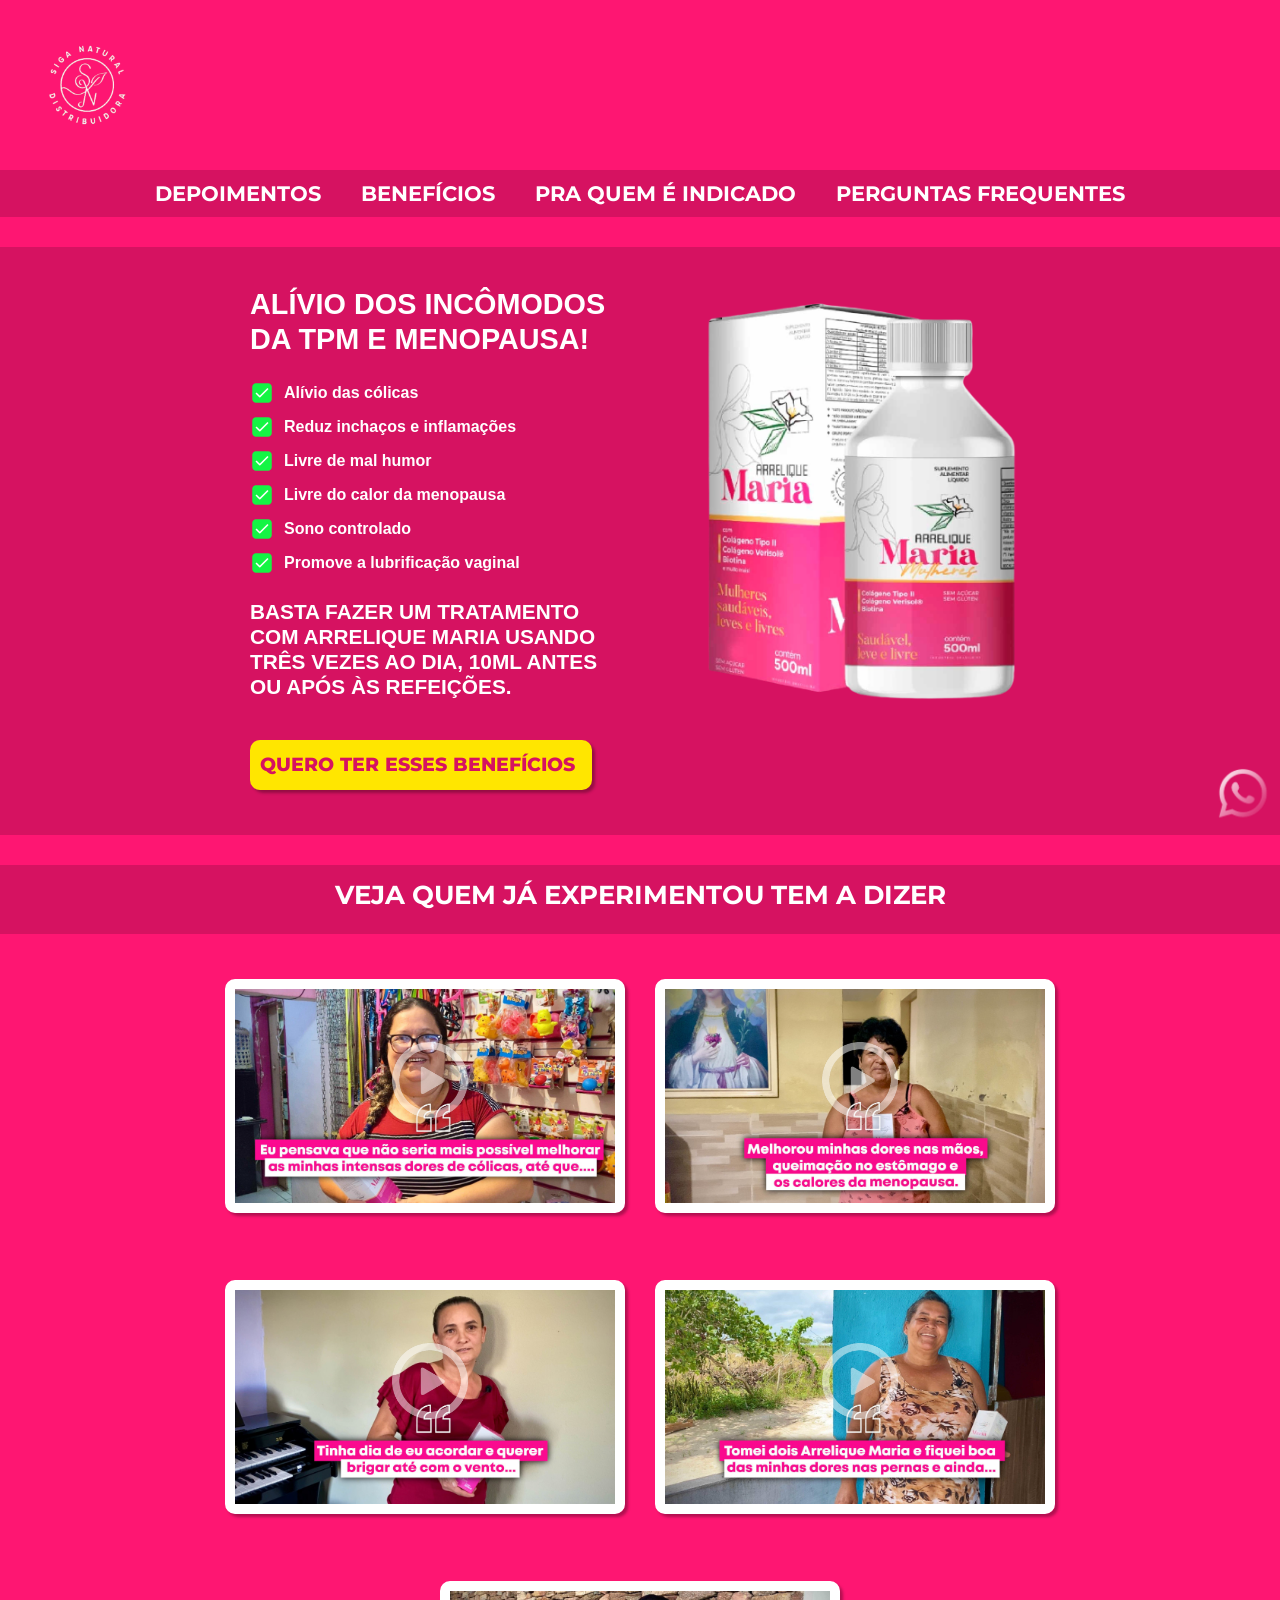
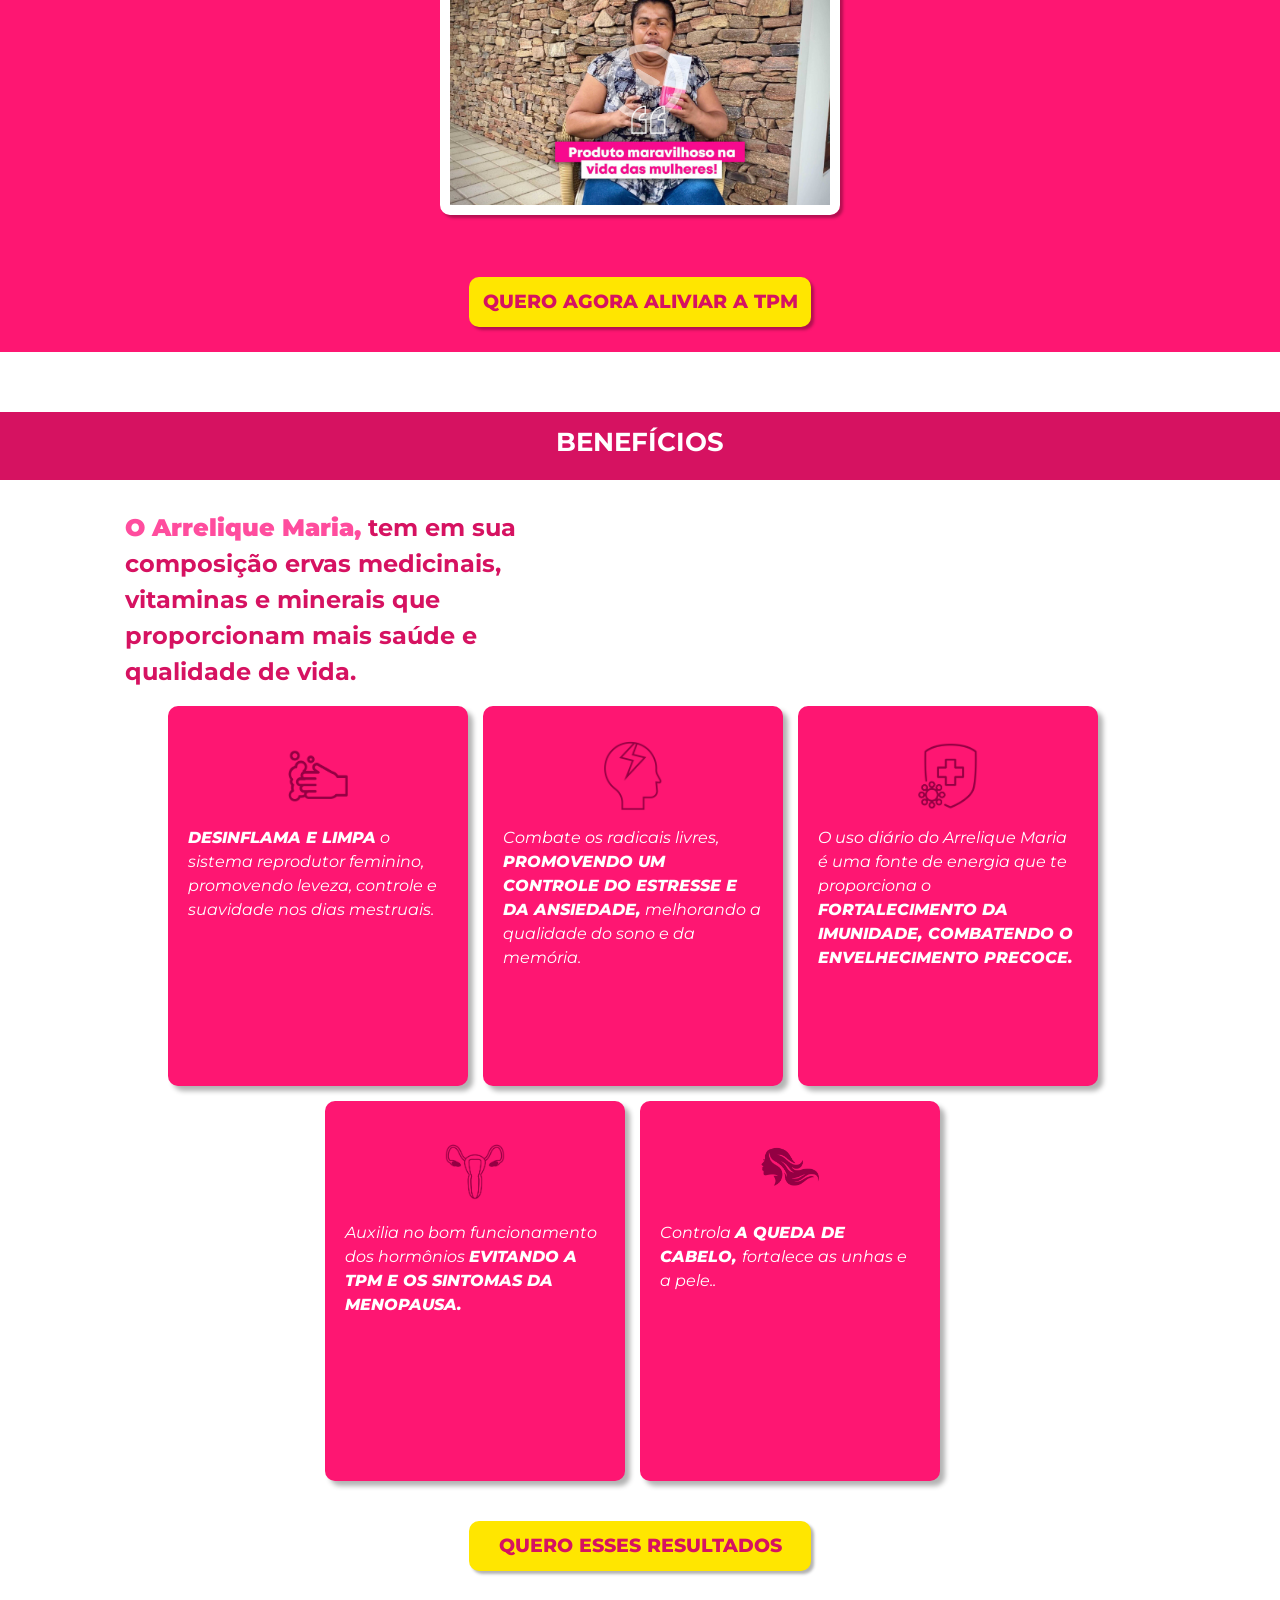
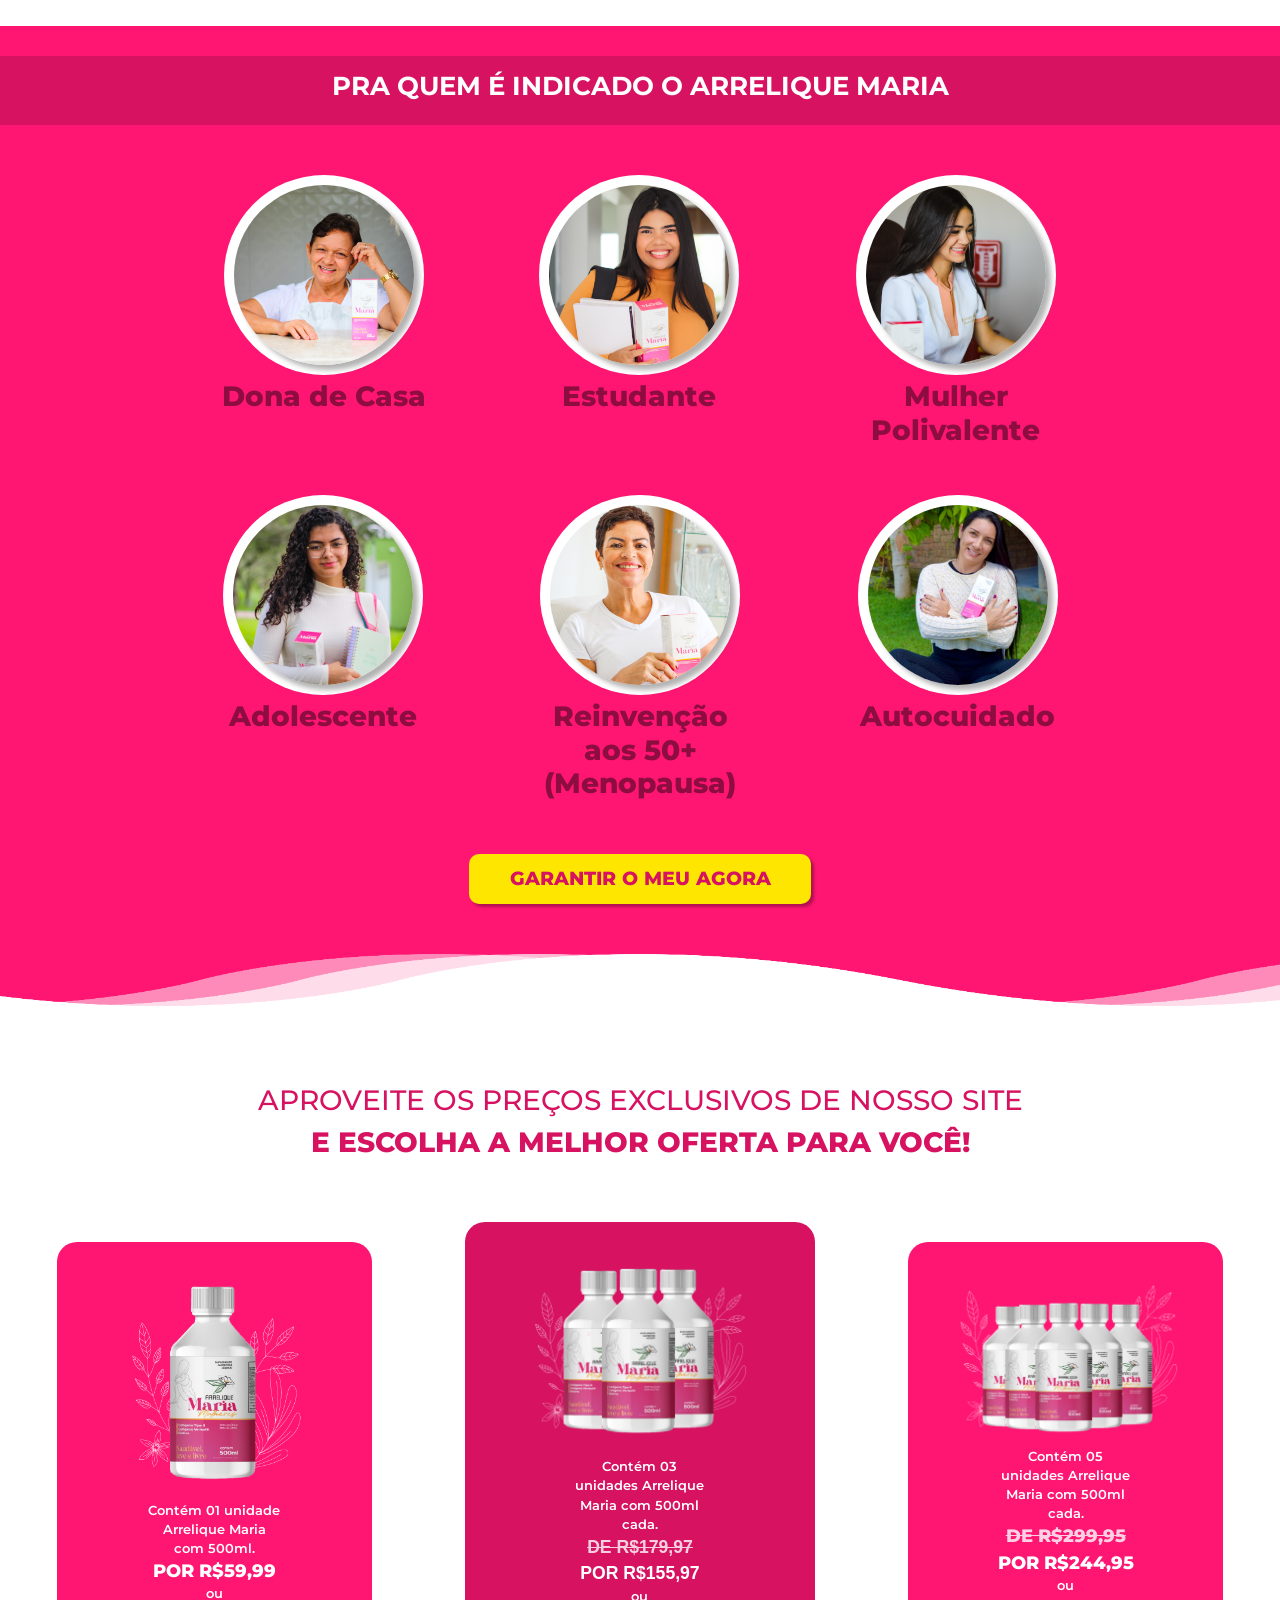
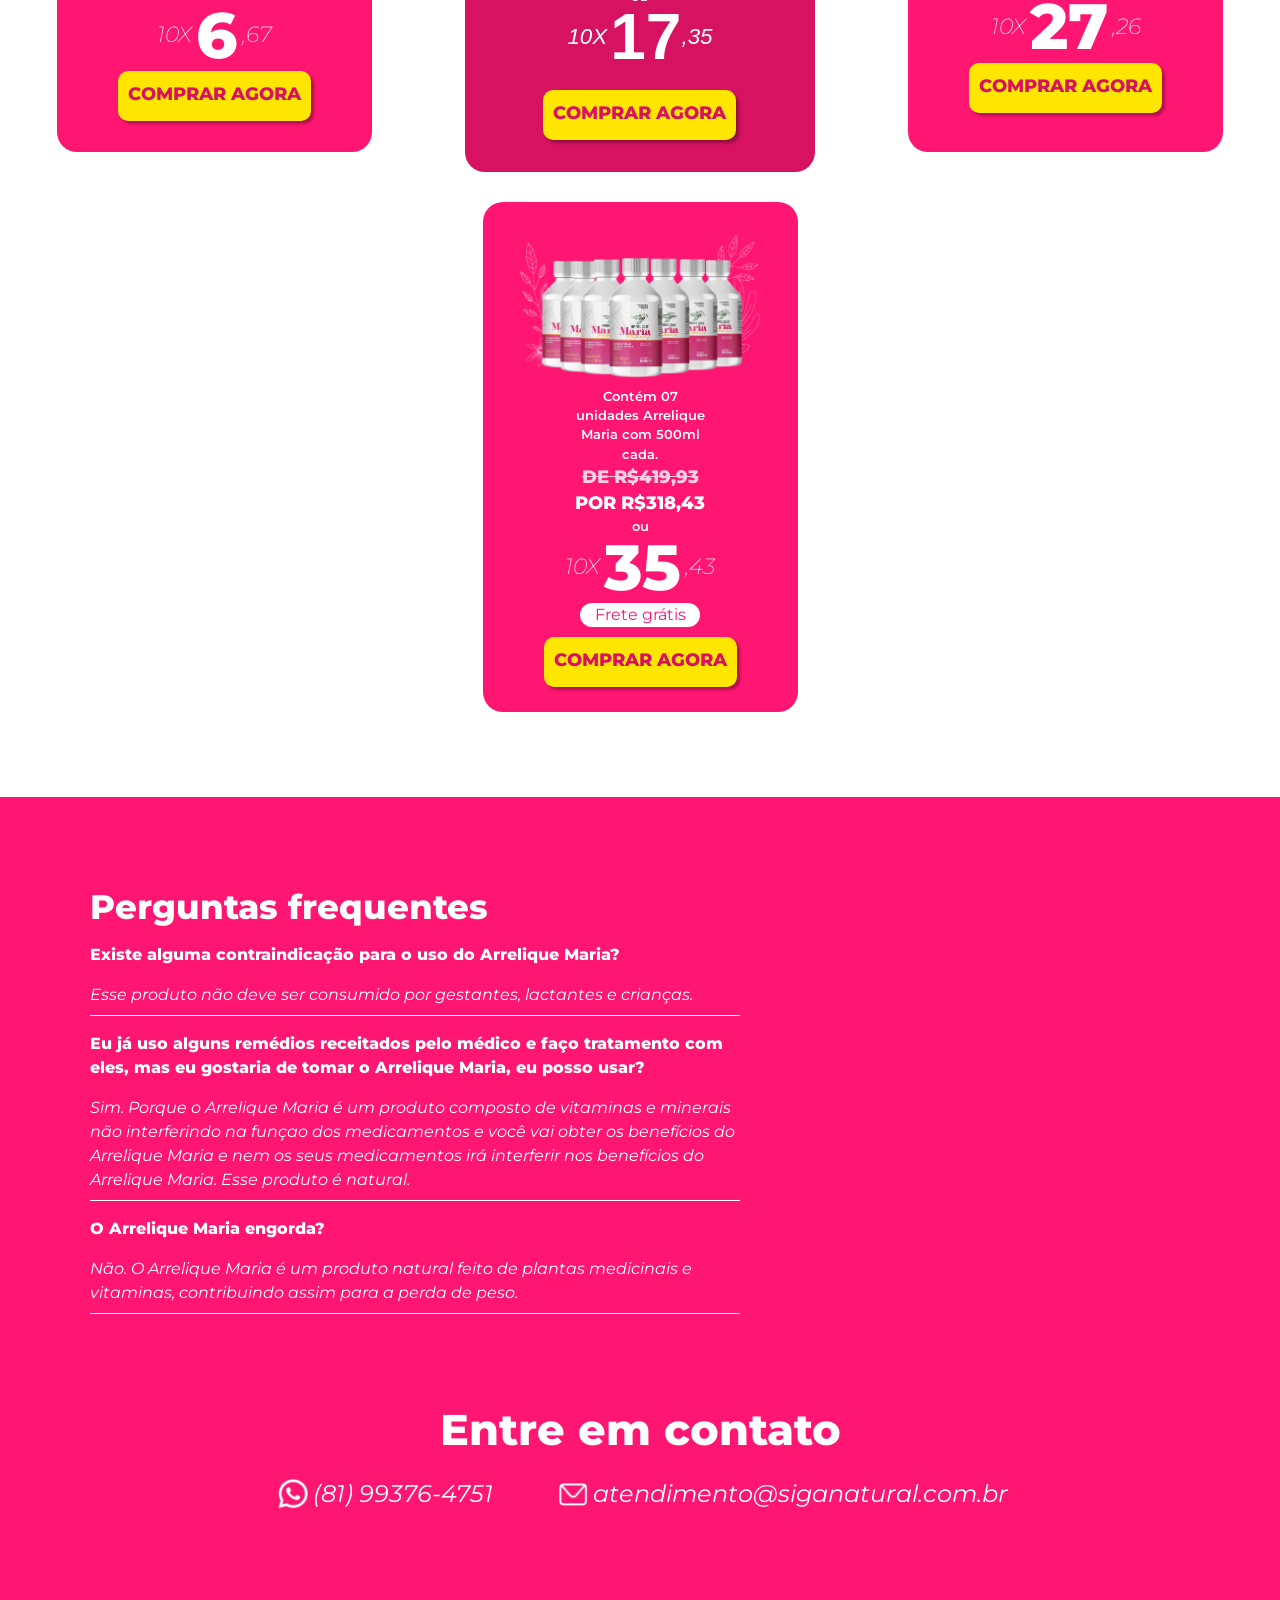
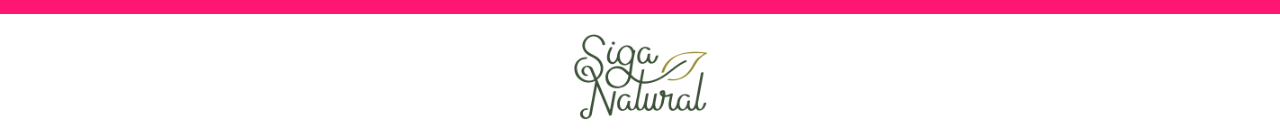
==== commit 3eaf920c: "feat: new images of the kits more ajsut on the prices" ====
--- a/index.html
+++ b/index.html
@@ -269,10 +269,11 @@
                 Contém 01 unidade Arrelique Maria com 500ml.
               </p>
               <p class="price-p">POR R$59,99</p>
+              <p class="description-p">ou</p>
               <div class="price-part">
-                <p class="price-part-i">12X </p>
-                <p class="price-part-b">4</p>
-                <p class="price-part-i">,99</p>
+                <p class="price-part-i">10X </p>
+                <p class="price-part-b">6</p>
+                <p class="price-part-i">,67</p>
               </div>
               <a href="https://www.siganatural.com.br/arrelique/arrelique-maria" class="buy">
                 COMPRAR AGORA
@@ -285,45 +286,50 @@
               </p>
               <p class="price-p scratched">DE R$179,97</p>
               <p class="price-p">POR R$155,97</p>
+              <p class="description-p">ou</p>
               <div class="price-part">
-                <p class="price-part-i">12X </p>
-                <p class="price-part-b">12</p>
-                <p class="price-part-i">,99</p>
-              </div>
-              <a href="https://www.siganatural.com.br/arrelique/arrelique-maria" class="buy">
+                <p class="price-part-i">10X </p>
+                <p class="price-part-b">17</p>
+                <p class="price-part-i">,35</p>
+              </div>
+              <a href="https://www.siganatural.com.br/arrelique/arrelique-maria-3-un" class="buy">
                 COMPRAR AGORA
               </a>
             </div>
             <div class="card-sale-m" onclick="redirectToPay(5)">
               <img src="./images/products-kit/five-arr.png" alt="arrelique maria" class="many-uni">
               <p class="description-p">
-                Contém 05 unidades Arrelique Maria com 500ml cada.</p>
+                Contém 05 unidades Arrelique Maria com 500ml cada.
+              </p>
               <p class="price-p scratched">DE R$299,95</p>
               <p class="price-p">POR R$244,95</p>
+              <p class="description-p">ou</p>
               <div class="price-part">
-                <p class="price-part-i">12X </p>
-                <p class="price-part-b">20</p>
-                <p class="price-part-i">,41</p>
-              </div>
-              <a href="https://www.siganatural.com.br/arrelique/arrelique-maria" class="buy">
+                <p class="price-part-i">10X </p>
+                <p class="price-part-b">27</p>
+                <p class="price-part-i">,26</p>
+              </div>
+              <a href="https://www.siganatural.com.br/arrelique/arrelique-maria-5-un" class="buy">
                 COMPRAR AGORA
               </a>
             </div>
             <div class="card-sale-m" onclick="redirectToPay(7)">
               <img src="./images/products-kit/seven-arr.png" alt="arrelique maria" class="many-uni">
               <p class="description-p">
-                Contém 07 unidades Arrelique Maria com 500ml cada.</p>
-              <p class="price-p scratched">DE R$419,43</p>
+                Contém 07 unidades Arrelique Maria com 500ml cada.
+              </p>
+              <p class="price-p scratched">DE R$419,93</p>
               <p class="price-p">POR R$318,43</p>
+              <p class="description-p">ou</p>
               <div class="price-part">
-                <p class="price-part-i">12X </p>
-                <p class="price-part-b">26</p>
-                <p class="price-part-i">,53</p>
+                <p class="price-part-i">10X </p>
+                <p class="price-part-b">35</p>
+                <p class="price-part-i">,43</p>
               </div>
               <div class="frete-free">
                 <p>Frete grátis</p>
               </div>
-              <a href="https://www.siganatural.com.br/arrelique/arrelique-maria" class="buy">
+              <a href="https://www.siganatural.com.br/arrelique/arrelique-maria-7-un" class="buy">
                 COMPRAR AGORA
               </a>
             </div>
@@ -358,7 +364,9 @@
           <div class="contacts">
             <div class="contacts-item">
               <img src="./images/icons/icon-whats.png" alt="icone whatsapp" class="icon-whats">
-              <a href="https://wa.me/5581991898631" target="_blank">(81) 99376-4751</a>
+              <a href="https://wa.me/5581993764751?text=Olá,%20venho%20do%20site%20de%20compras%20e%20gostaria%20de%20algumas%20informações." target="_blank">
+                (81) 99376-4751
+              </a>
             </div>
             <div class="contacts-item">
               <img src="./images/icons/icon-mail.png" alt="icone whatsapp" class="icon-mail">
@@ -374,7 +382,7 @@
           </div>
         </footer>
         <div class="whats">
-          <a href="https://wa.me/5581991898631" target="_blank">
+          <a href="https://wa.me/5581993764751?text=Olá,%20venho%20do%20site%20de%20compras%20e%20gostaria%20de%20algumas%20informações." target="_blank">
             <img src="./images/icons/icon-whats-pw.png" alt="link whatsapp">
           </a>
         </div>
--- a/css/maria.css
+++ b/css/maria.css
@@ -492,16 +492,16 @@
 }
 
 .card-sale-m img {
-    width: 140px;
+    width: 220px;
 }
 
 .three-uni {
     margin: 10px;
-    width: 155px;
+    width: 230px;
 }
 
 .many-uni {
-    width: 230px !important;
+    width: 245px !important;
 }
 
 .card-sale-m p {
@@ -528,6 +528,7 @@
 }
 
 .price-p {
+    margin: 0;
     font-size: 1.1rem;
     font-weight: 800;
 }
@@ -544,6 +545,7 @@
 }
 
 .price-part-b {
+    margin-left: 3px;
     font-size: 4rem;
     font-weight: 800;
     line-height: .98;
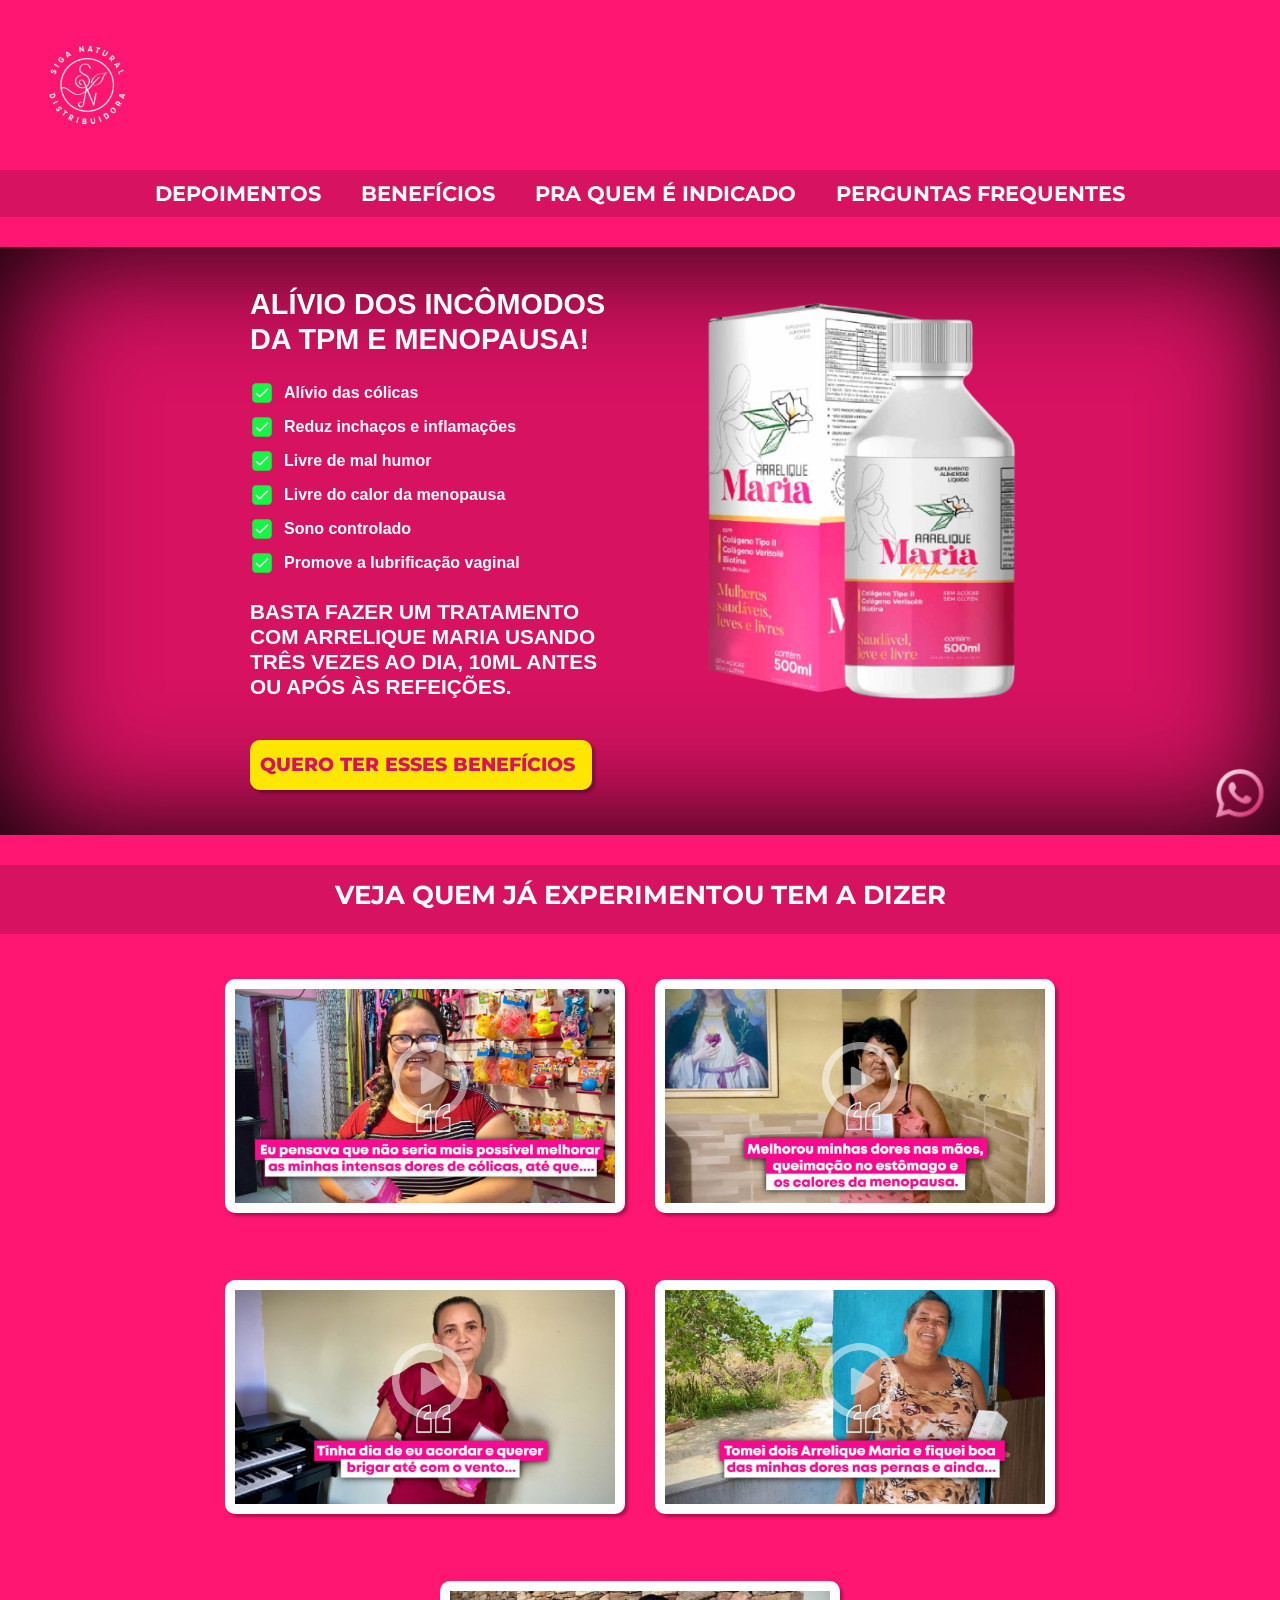
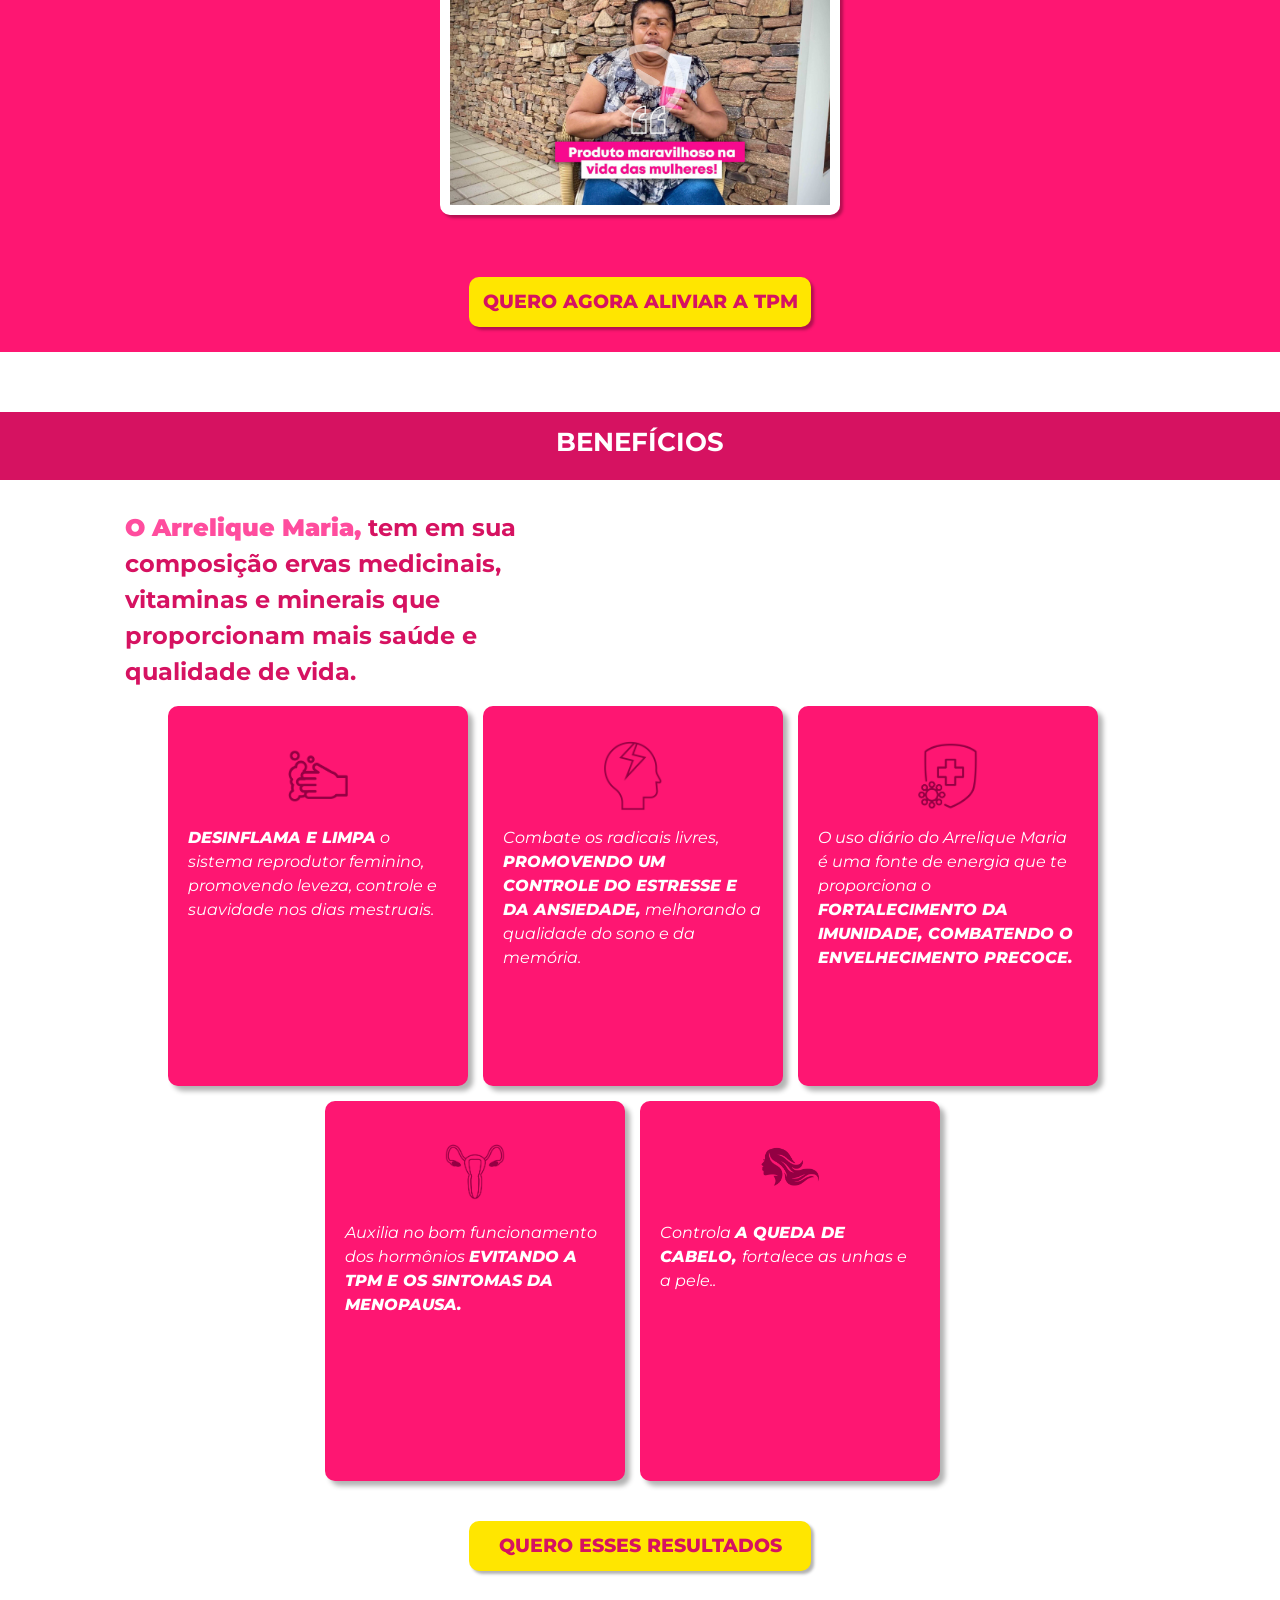
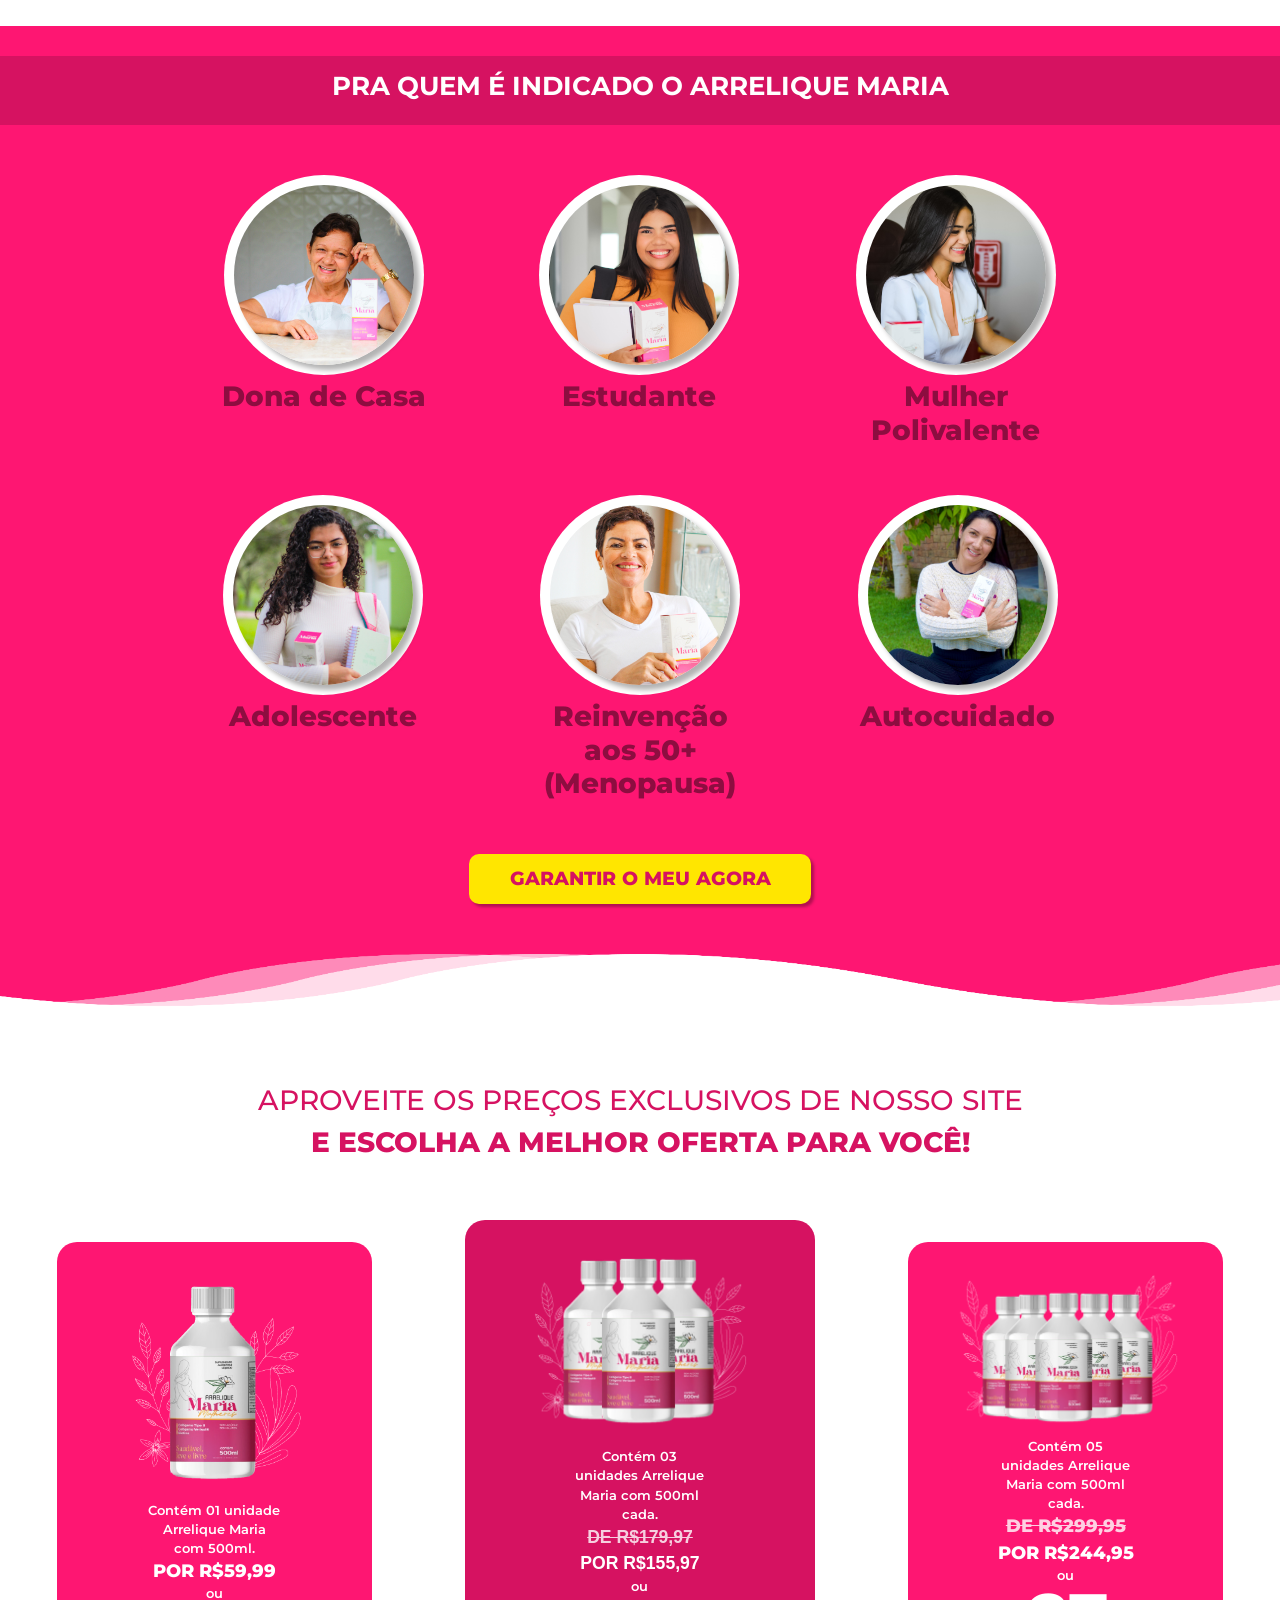
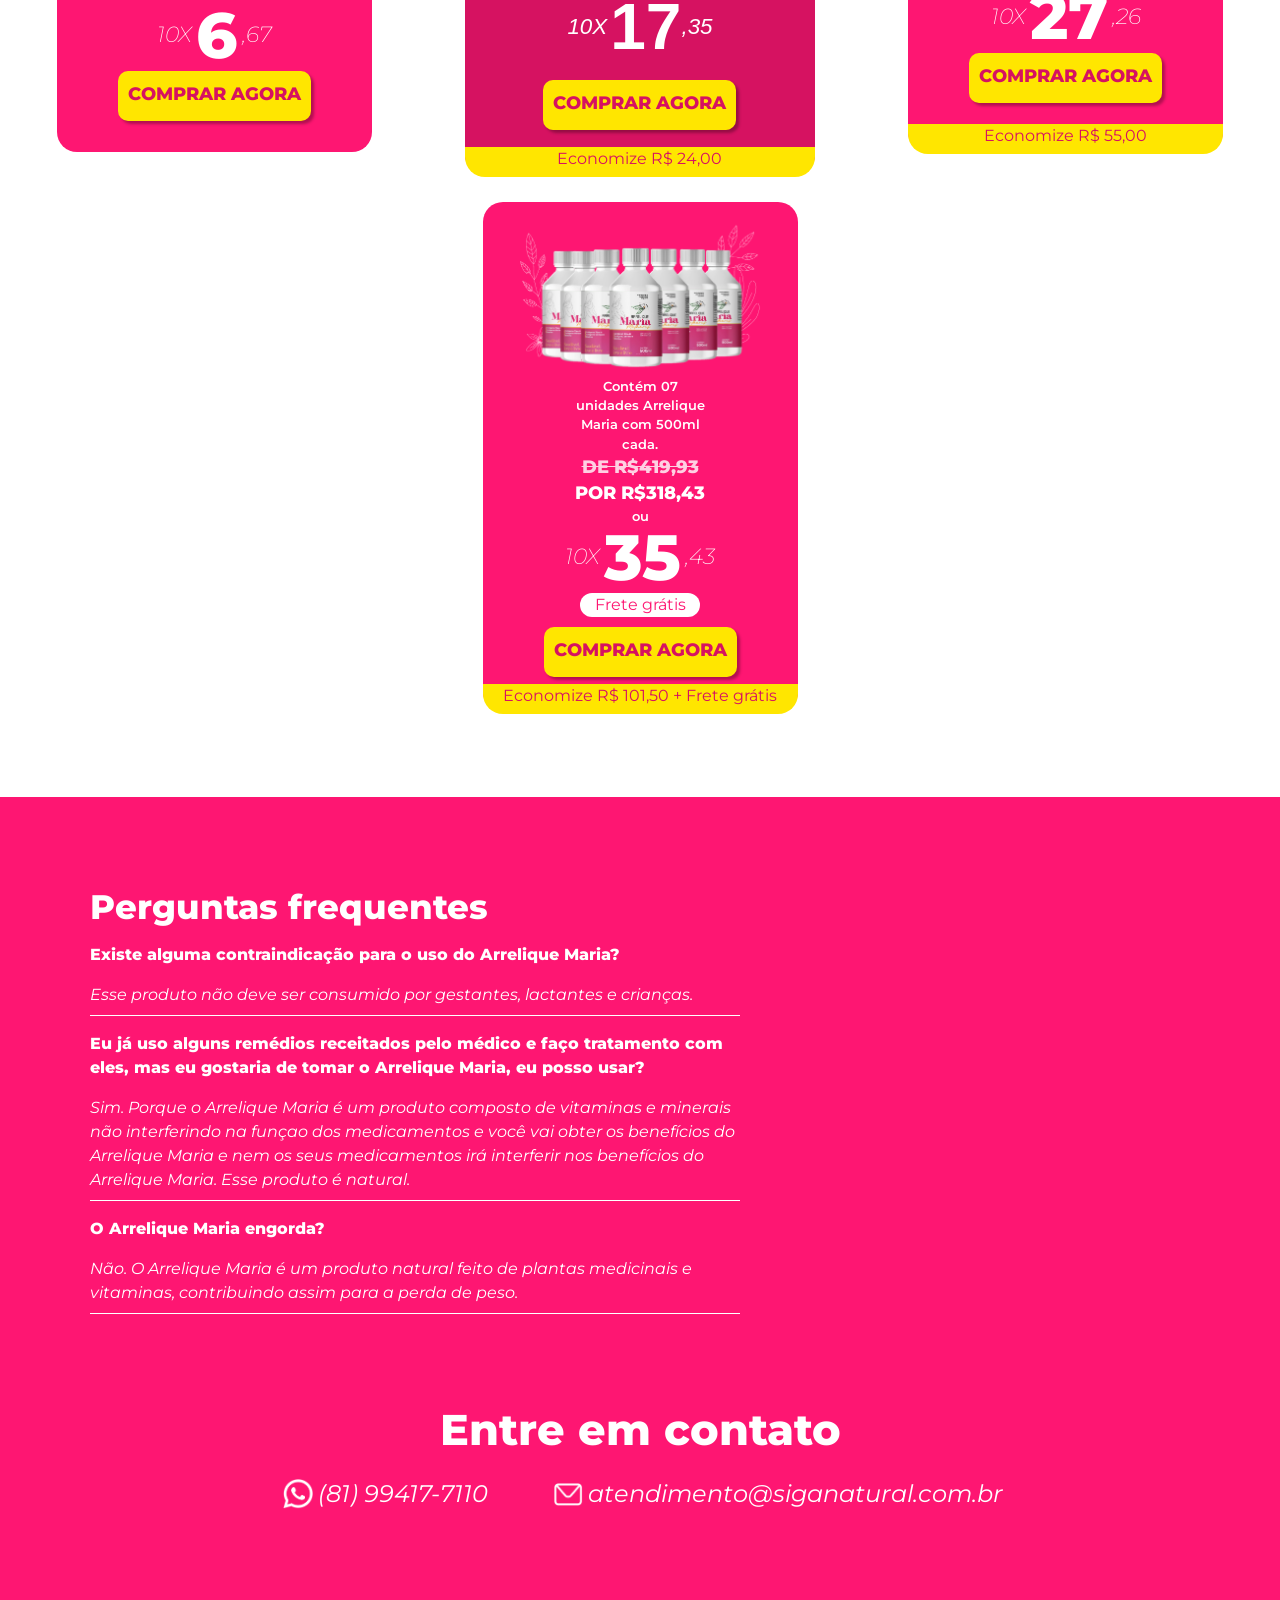
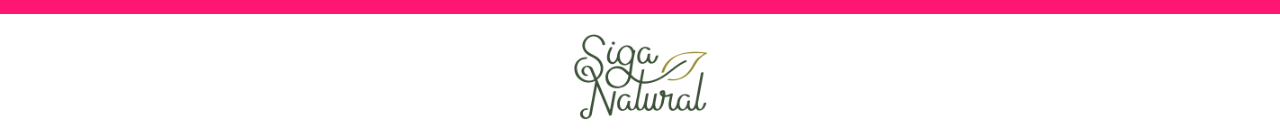
==== commit 3826f0c9: "feat: area economy more adjust" ====
--- a/index.html
+++ b/index.html
@@ -295,6 +295,9 @@
               <a href="https://www.siganatural.com.br/arrelique/arrelique-maria-3-un" class="buy">
                 COMPRAR AGORA
               </a>
+              <div class="economy">
+                <p>Economize R$ 24,00</p>
+              </div>
             </div>
             <div class="card-sale-m" onclick="redirectToPay(5)">
               <img src="./images/products-kit/five-arr.png" alt="arrelique maria" class="many-uni">
@@ -312,6 +315,9 @@
               <a href="https://www.siganatural.com.br/arrelique/arrelique-maria-5-un" class="buy">
                 COMPRAR AGORA
               </a>
+              <div class="economy">
+                <p>Economize R$ 55,00</p>
+              </div>
             </div>
             <div class="card-sale-m" onclick="redirectToPay(7)">
               <img src="./images/products-kit/seven-arr.png" alt="arrelique maria" class="many-uni">
@@ -332,6 +338,9 @@
               <a href="https://www.siganatural.com.br/arrelique/arrelique-maria-7-un" class="buy">
                 COMPRAR AGORA
               </a>
+              <div class="economy">
+                <p>Economize R$ 101,50 + Frete grátis</p>
+              </div>
             </div>
           </div>
         </section>
@@ -364,8 +373,8 @@
           <div class="contacts">
             <div class="contacts-item">
               <img src="./images/icons/icon-whats.png" alt="icone whatsapp" class="icon-whats">
-              <a href="https://wa.me/5581993764751?text=Olá,%20venho%20do%20site%20de%20compras%20e%20gostaria%20de%20algumas%20informações." target="_blank">
-                (81) 99376-4751
+              <a href="https://wa.me/5581994177110?text=Olá,%20venho%20através%20do%20site%20de%20compras%20e%20gostaria%20de%20algumas%20informações." target="_blank">
+                (81) 99417-7110
               </a>
             </div>
             <div class="contacts-item">
@@ -382,7 +391,7 @@
           </div>
         </footer>
         <div class="whats">
-          <a href="https://wa.me/5581993764751?text=Olá,%20venho%20do%20site%20de%20compras%20e%20gostaria%20de%20algumas%20informações." target="_blank">
+          <a href="https://wa.me/5581994177110?text=Olá,%20venho%20através%20do%20site%20de%20compras%20e%20gostaria%20de%20algumas%20informações." target="_blank">
             <img src="./images/icons/icon-whats-pw.png" alt="link whatsapp">
           </a>
         </div>
--- a/css/maria.css
+++ b/css/maria.css
@@ -91,6 +91,7 @@
     margin: 30px auto;
     padding: 30px 0;
     background-color: var(--pink-dark);
+    box-shadow: inset 9px 0px 130px #000;
 }
 
 .only-mobile {
@@ -454,12 +455,12 @@
 }
 
 .card-sale-m {
+    position: relative;
     display: flex;
     justify-content: center;
     align-items: center;
     flex-direction: column;
     margin: 25px 10px;
-    padding: 15px;
     border-radius: 20px;
     width: 315px;
     height: 510px;
@@ -473,15 +474,15 @@
 }
 
 .card-sale-g {
+    position: relative;
     display: flex;
     justify-content: center;
     align-items: center;
     flex-direction: column;
     margin: 0 10px;
-    padding: 15px;
     border-radius: 20px;
     width: 350px;
-    height: 550px;
+    height: 555px;
     background-color: var(--pink-dark);
     color: var(--white);
     cursor: pointer;
@@ -496,12 +497,13 @@
 }
 
 .three-uni {
-    margin: 10px;
+    margin: -10px 0 10px 0;
     width: 230px;
 }
 
 .many-uni {
     width: 245px !important;
+    margin-top: -20px;
 }
 
 .card-sale-m p {
@@ -581,6 +583,23 @@
     color: var(--primary-color-maria);
 }
 
+.economy {
+    position: absolute;
+    bottom: -2px;
+    height: 30px;
+    width: 100%;
+    border-radius: 0 0 20px 20px;
+    background-color: var(--yellow);
+    color: var(--pink-dark);
+}
+
+.economy > p {
+    margin: 0;
+    max-width: 500px !important;
+    text-align: center;
+    font-family: 'Montserrat', sans-serif;
+}
+
 /*Questions*/
 
 #questions {
@@ -696,7 +715,7 @@
 /*WhatsApp*/
 .whats {
     position: fixed;
-    right: 10px;
+    right: 13px;
     bottom: 80px;
     width: 55px;
     z-index: 12;
